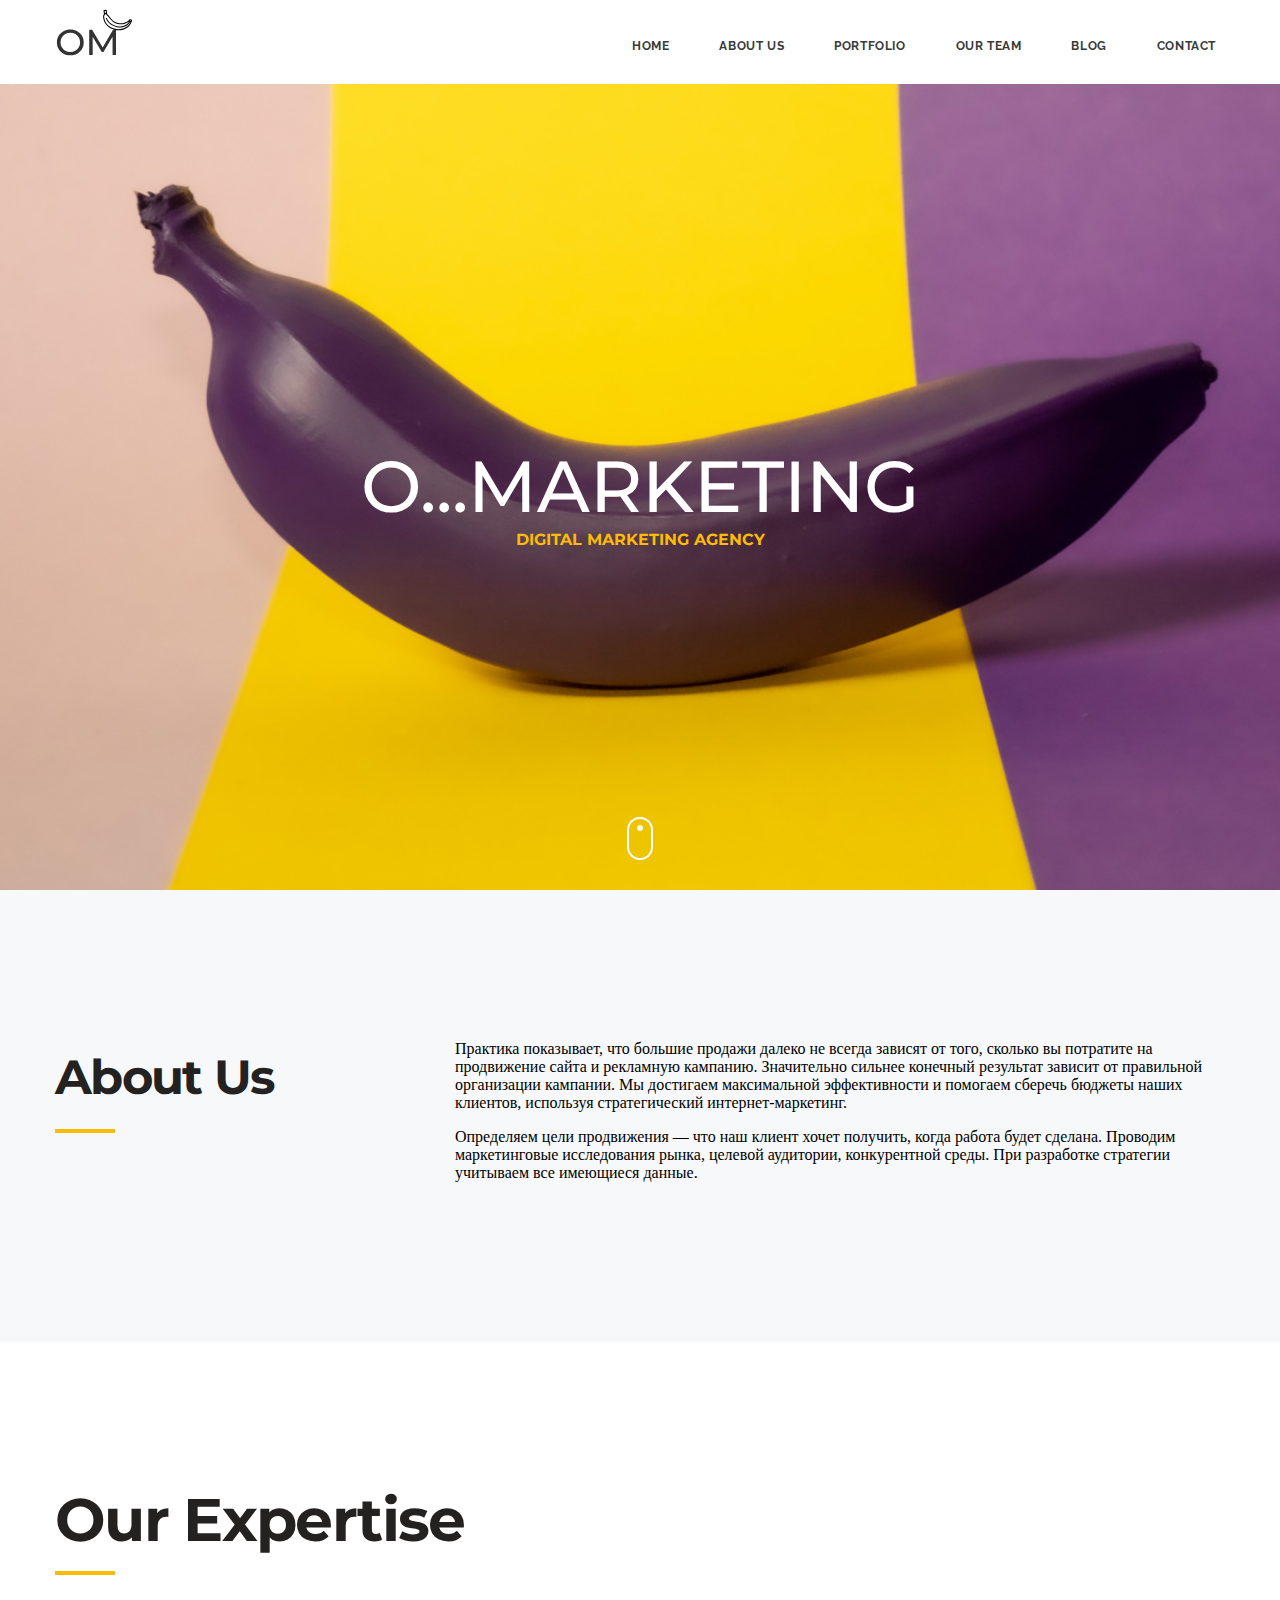
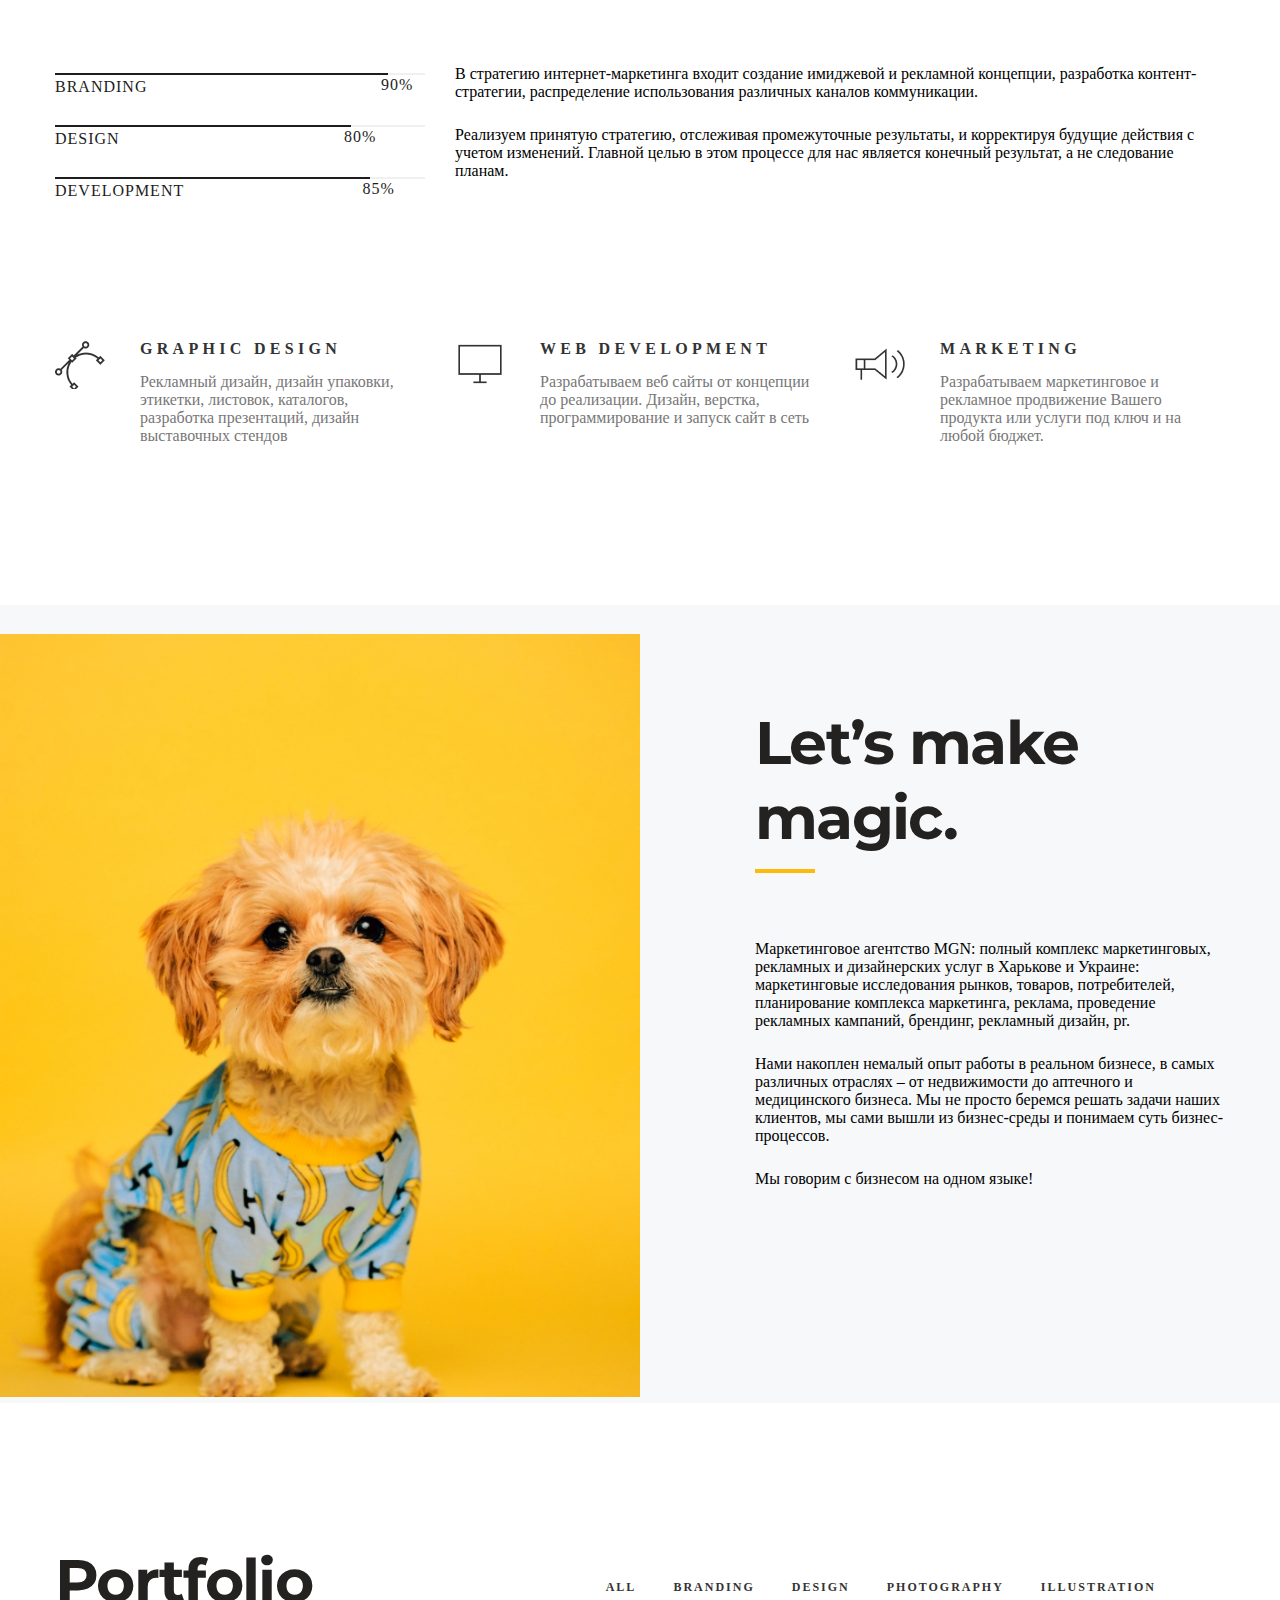
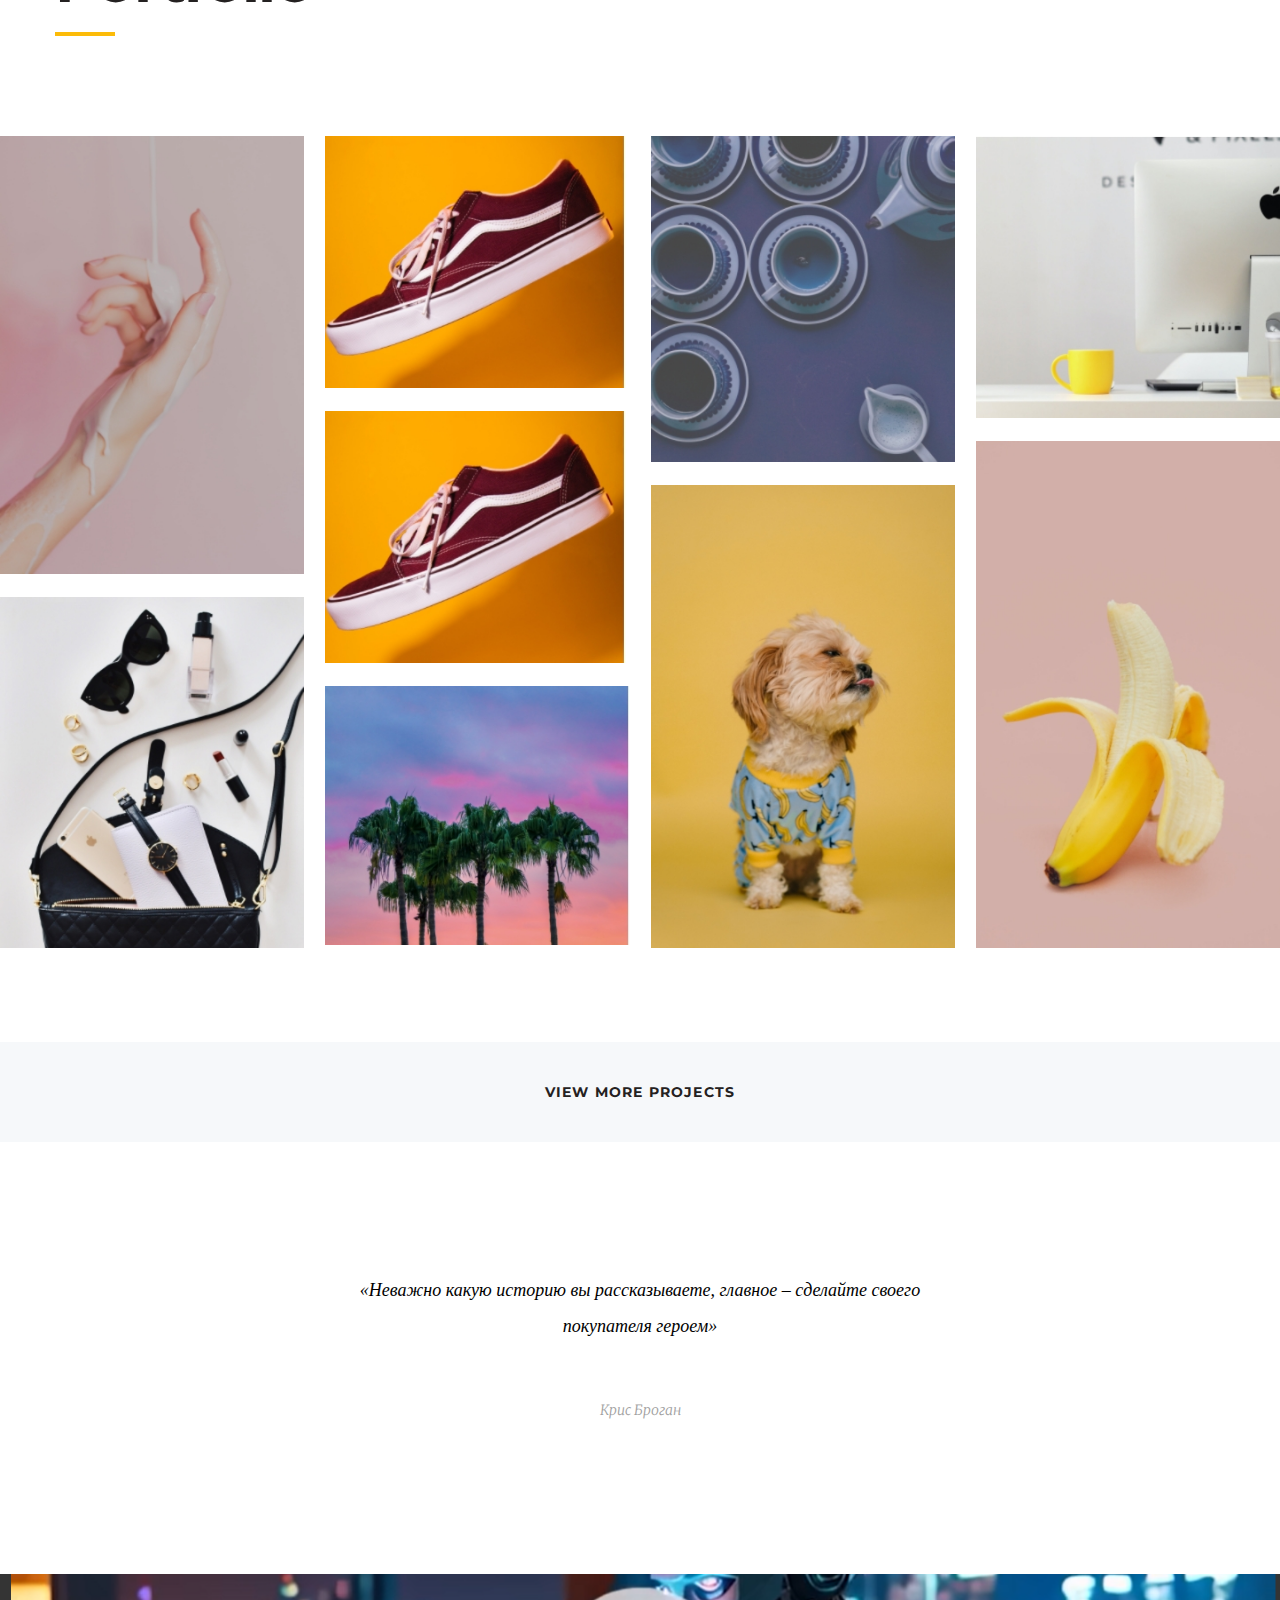
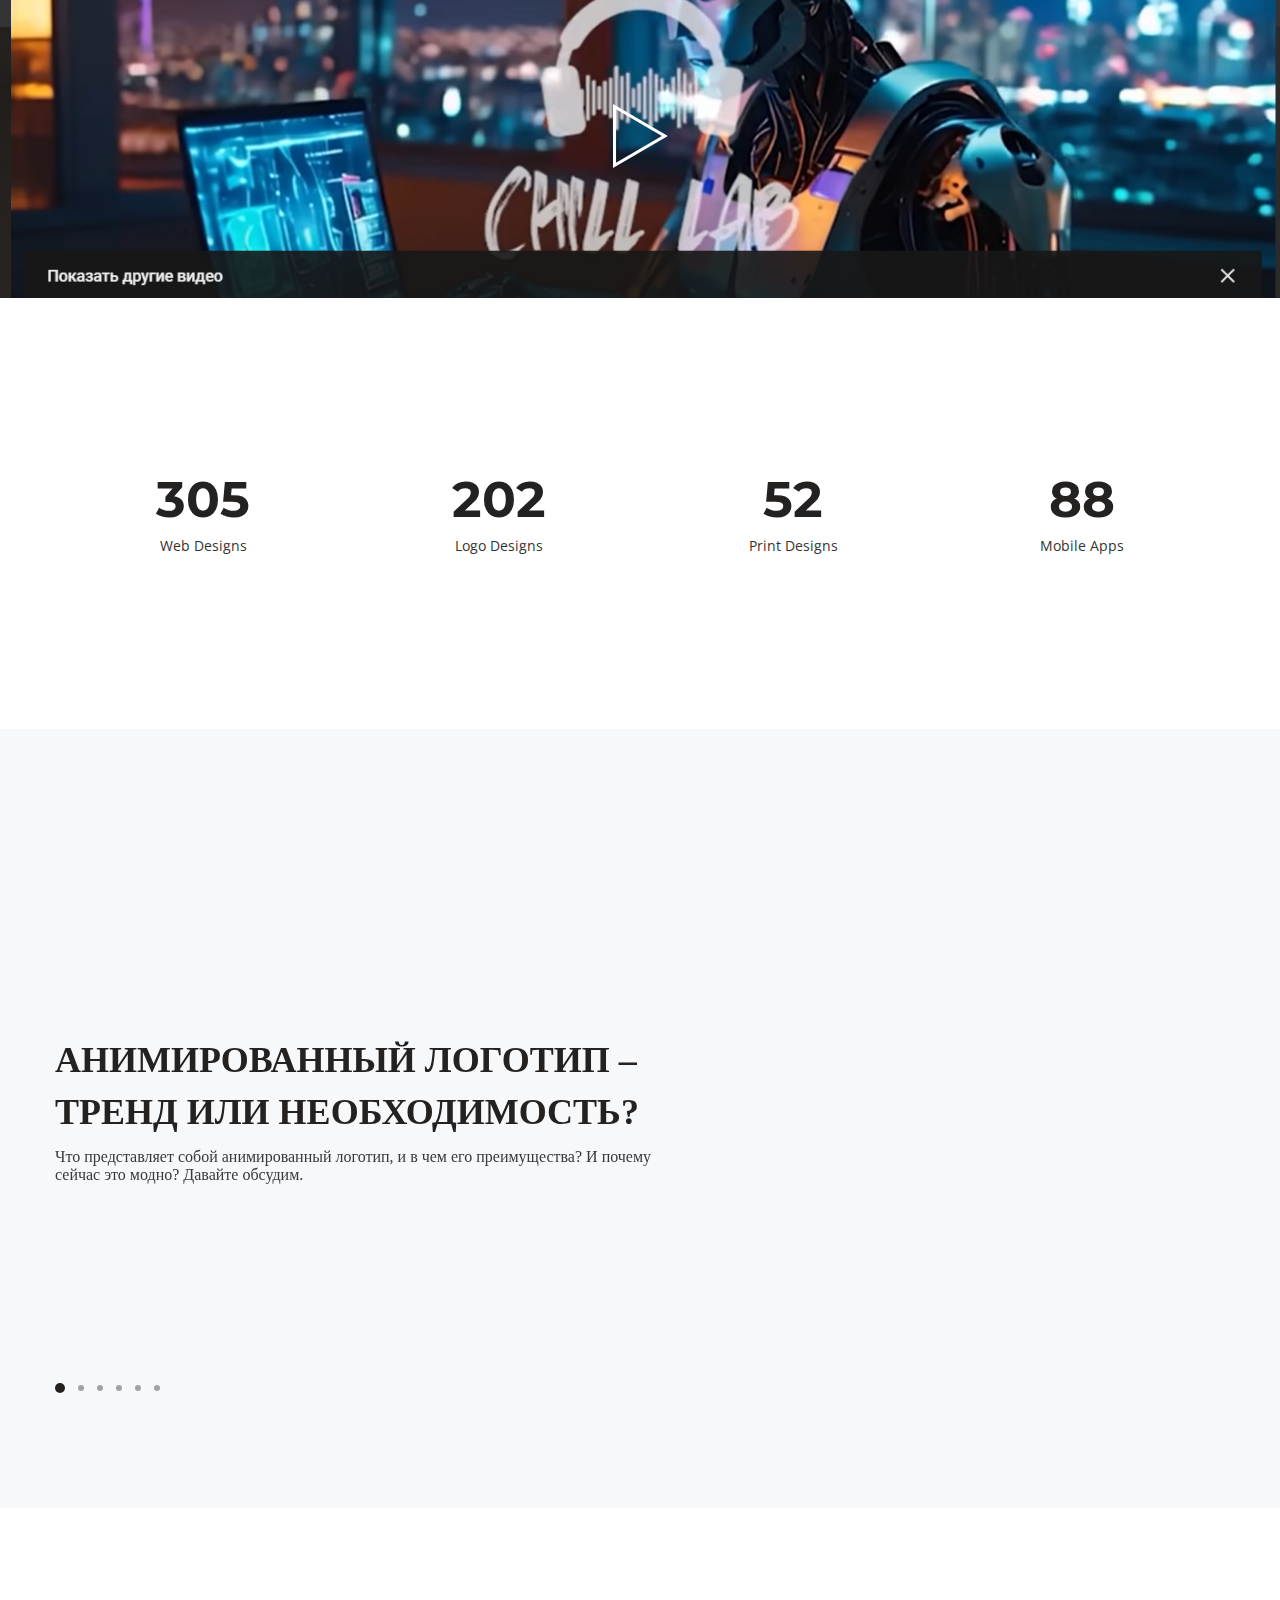
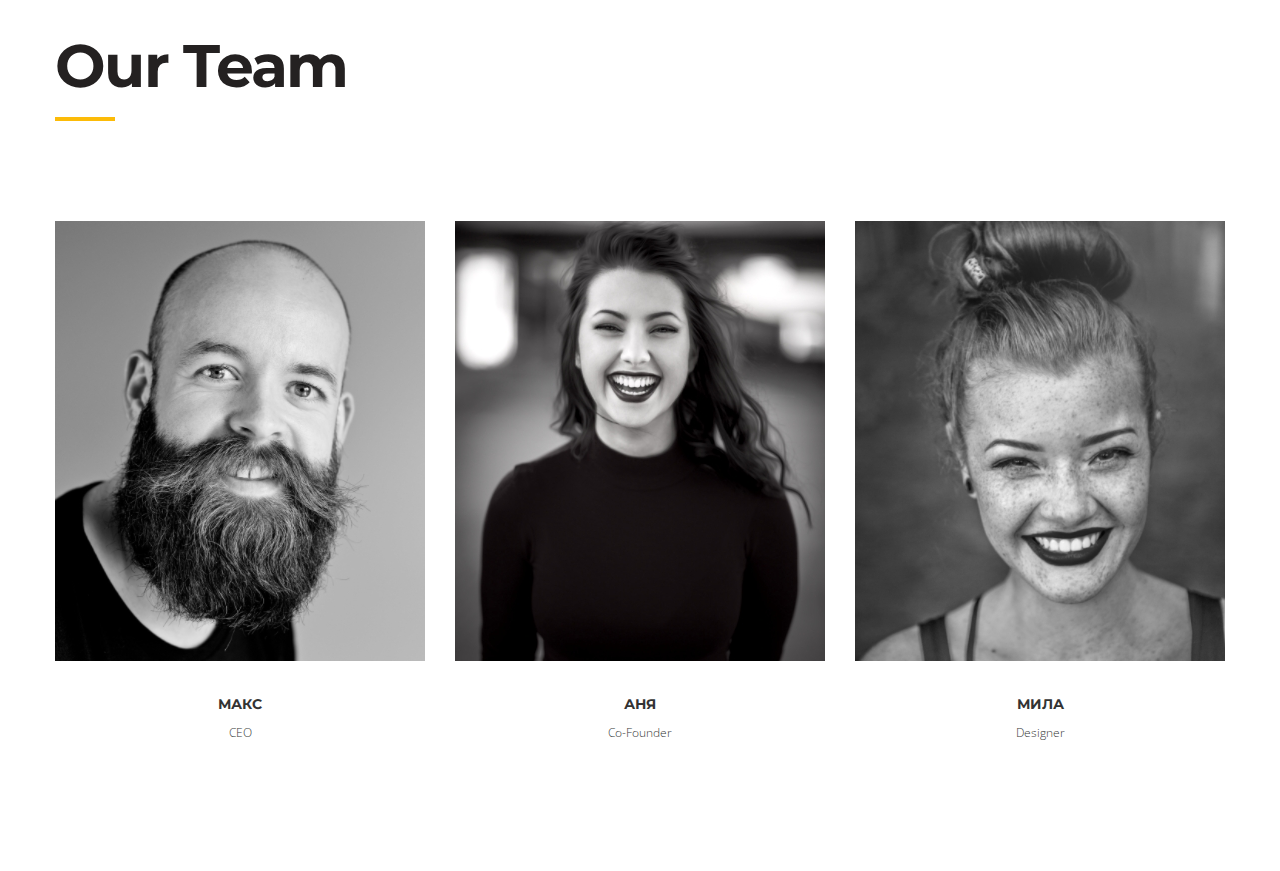
==== lesson 4/index.html @ 1c792579 "team finished" ====
<!doctype html>
<html lang="en" xmlns="http://www.w3.org/1999/html">
<head>
    <meta charset="UTF-8">
    <meta name="viewport"
          content="width=device-width, user-scalable=no, initial-scale=1.0, maximum-scale=1.0, minimum-scale=1.0">
    <meta http-equiv="X-UA-Compatible" content="ie=edge">
    <link rel="stylesheet" href="./css/reset.css">
    <link rel="preconnect" href="https://fonts.googleapis.com">
    <link rel="preconnect" href="https://fonts.gstatic.com" crossorigin>
    <link href="https://fonts.googleapis.com/css2?family=Merriweather:ital,wght@0,300;0,400;0,700;0,900;1,300;1,400;1,700;1,900&family=Montserrat:ital,wght@0,100..900;1,100..900&family=Open+Sans:ital,wght@0,300..800;1,300..800&family=Raleway:ital,wght@0,100..900;1,100..900&display=swap"
          rel="stylesheet">
    <link rel="stylesheet" href="./css/main.css">

    <link rel="stylesheet" href="./css/jquery.fancybox.min.css">
    <link rel="stylesheet" href="./css/slick.css">
    <title>Lesson 4</title>
</head>
<body>

<!--header-->
<header class="header">
    <div class="header__top">
        <div class="container">
            <div class="header__top-inner">
                <a href="#">
                    <img src="images/logo.svg" alt="logo">
                </a>
                <nav class="menu">
                    <ul class="menu__list">
                        <li class="menu__list-item">
                            <a class="menu__list-link" href="#">HOME</a>
                        </li>
                        <li class="menu__list-item">
                            <a class="menu__list-link" href="#">ABOUT US</a>
                        </li>
                        <li class="menu__list-item">
                            <a class="menu__list-link" href="#">PORTFOLIO</a>
                        </li>
                        <li class="menu__list-item">
                            <a class="menu__list-link" href="#">OUR TEAM</a>
                        </li>
                        <li class="menu__list-item">
                            <a class="menu__list-link" href="#">BLOG</a>
                        </li>
                        <li class="menu__list-item">
                            <a class="menu__list-link" href="#">CONTACT</a>
                        </li>
                    </ul>
                </nav>
            </div>
        </div>
    </div>
    <div class="header__content">
        <div class="container">
            <div class="header__content-inner">
                <h1 class="header__title">
                    O...MARKETING
                </h1>
                <h4 class="header__subtitle">
                    DIGITAL MARKETING AGENCY
                </h4>
                <a class="header__icon" href="#">
                    <img src="./images/mouse.png" alt="mouse icon">
                </a>
            </div>
        </div>
    </div>
</header>

<!--about-->
<section class="about">
    <div class="container">
        <div class="about__inner">
            <h2 class="title about__title">
                About Us
            </h2>
            <div class="about__text">
                <p>
                    Практика показывает, что большие продажи далеко не всегда зависят от того, сколько вы потратите на
                    продвижение сайта и рекламную кампанию. Значительно сильнее конечный результат зависит от правильной
                    организации кампании. Мы достигаем максимальной эффективности и помогаем сберечь бюджеты наших
                    клиентов, используя стратегический интернет-маркетинг.
                </p>
                <p>
                    Определяем цели продвижения — что наш клиент хочет получить, когда работа будет сделана. Проводим
                    маркетинговые исследования рынка, целевой аудитории, конкурентной среды. При разработке стратегии
                    учитываем все имеющиеся данные.
                </p>
            </div>
        </div>
    </div>
</section>

<!--expertise-->
<section class="expertise">
    <div class="container">
        <h2 class="title expertise__title">Our Expertise</h2>
        <div class="expertise__inner">
            <div class="expertise__info">
                <div class="expertise__info-item">
                    BRANDING
                    <span style="width: calc(100% - 90%)">90%</span>
                </div>
                <div class="expertise__info-item">
                    DESIGN
                    <span style="width: calc(100% - 80%)">80%</span>
                </div>
                <div class="expertise__info-item">
                    DEVELOPMENT
                    <span style="width: calc(100% - 85%)">85%</span>
                </div>
            </div>
            <div class="expertise__text">
                <p>
                    В стратегию интернет-маркетинга входит создание имиджевой и рекламной концепции, разработка
                    контент-стратегии, распределение использования различных каналов коммуникации.
                </p>
                <p>
                    Реализуем принятую стратегию, отслеживая промежуточные результаты, и корректируя будущие действия с
                    учетом изменений. Главной целью в этом процессе для нас является конечный результат, а не следование
                    планам.
                </p>
            </div>
        </div>

        <div class="expertise__items">
            <div class="expertise__item expertise__item--design">
                <h4 class="expertise__item-title">
                    GRAPHIC DESIGN
                </h4>
                <p class="expertise__item-text">
                    Рекламный дизайн, дизайн упаковки, этикетки, листовок, каталогов, разработка презентаций, дизайн
                    выставочных стендов
                </p>
            </div>

            <div class="expertise__item expertise__item--development">
                <h4 class="expertise__item-title">
                    WEB DEVELOPMENT
                </h4>
                <p class="expertise__item-text">
                    Разрабатываем веб сайты от концепции до реализации. Дизайн, верстка, программирование и запуск сайт
                    в сеть
                </p>
            </div>

            <div class="expertise__item expertise__item--marketing">
                <h4 class="expertise__item-title">
                    MARKETING
                </h4>
                <p class="expertise__item-text">
                    Разрабатываем маркетинговое и рекламное продвижение Вашего продукта или услуги под ключ и на любой
                    бюджет.
                </p>
            </div>
        </div>
    </div>
</section>

<!--magic-->
<section class="magic">
    <div class="container">
        <div class="magic__inner">
            <h2 class="title magic__title">
                Let’s make magic.
            </h2>
            <div class="magic__text">
                <p>
                    Маркетинговое агентство MGN: полный комплекс маркетинговых, рекламных и дизайнерских услуг в
                    Харькове и Украине: маркетинговые исследования рынков, товаров, потребителей, планирование комплекса
                    маркетинга, реклама, проведение рекламных кампаний, брендинг, рекламный дизайн, pr.
                </p>
                <p>
                    Нами накоплен немалый опыт работы в реальном бизнесе, в самых различных отраслях – от недвижимости
                    до аптечного и медицинского бизнеса. Мы не просто беремся решать задачи наших клиентов, мы сами
                    вышли из бизнес-среды и понимаем суть бизнес-процессов.
                </p>
                <p>
                    Мы говорим с бизнесом на одном языке!
                </p>
            </div>
        </div>
    </div>
</section>

<!--portfolio-->
<section class="portfolio">
    <div class="container">
        <div class="portfolio__top">
            <h2 class="title">
                Portfolio
            </h2>
            <div class="portfolio__filter-btn">
                <button class="portfolio__btn" data-filter="all">ALL</button>
                <button class="portfolio__btn" data-filter=".category-a">BRANDING</button>
                <button class="portfolio__btn" data-filter=".category-b">DESIGN</button>
                <button class="portfolio__btn" data-filter=".category-c">PHOTOGRAPHY</button>
                <button class="portfolio__btn" data-filter=".category-d">ILLUSTRATION</button>
            </div>
        </div>
    </div>

    <!--portfolio__content-->
    <div class="portfolio__content">
        <div class="portfolio__item mix category-a">
            <img src="images/portfolio/1.jpeg" alt="portfolio images">
            <a class="portfolio__item-link" href="#">
                SHOW PROJECT
            </a>
        </div>
        <div class="portfolio__item mix category-a">
            <img src="images/portfolio/2.jpeg" alt="portfolio images">
            <a class="portfolio__item-link" href="#">
                SHOW PROJECT
            </a>
        </div>
        <div class="portfolio__item mix category-b">
            <img src="images/portfolio/3.jpeg" alt="portfolio images">
            <a class="portfolio__item-link" href="#">
                SHOW PROJECT
            </a>
        </div>
        <div class="portfolio__item mix category-b">
            <img src="images/portfolio/4.jpeg" alt="portfolio images">
            <a class="portfolio__item-link" href="#">
                SHOW PROJECT
            </a>
        </div>
        <div class="portfolio__item mix category-c">
            <img src="images/portfolio/5.jpeg" alt="portfolio images">
            <a class="portfolio__item-link" href="#">
                SHOW PROJECT
            </a>
        </div>
        <div class="portfolio__item mix category-c">
            <img src="images/portfolio/6.jpeg" alt="portfolio images">
            <a class="portfolio__item-link" href="#">
                SHOW PROJECT
            </a>
        </div>
        <div class="portfolio__item mix category-c">
            <img src="images/portfolio/7.jpeg" alt="portfolio images">
            <a class="portfolio__item-link" href="#">
                SHOW PROJECT
            </a>
        </div>
        <div class="portfolio__item mix category-d">
            <img src="images/portfolio/8.jpeg" alt="portfolio images">
            <a class="portfolio__item-link" href="#">
                SHOW PROJECT
            </a>
        </div>
        <div class="portfolio__item mix category-d">
            <img src="images/portfolio/9.jpeg" alt="portfolio images">
            <a class="portfolio__item-link" href="#">
                SHOW PROJECT
            </a>
        </div>
    </div>
    <a class="portfolio__add" href="">VIEW MORE PROJECTS</a>
    <blockquote class="blockquote">
        «Неважно какую историю вы рассказываете, главное – сделайте своего покупателя героем»
        <span class="blockquote__author">Крис Броган</span>
    </blockquote>
    <div class="portfolio__video">
        <a class="portfolio__video-link" href="https://www.youtube.com/watch?v=9BDM3thuozw&ab_channel=ChillLab"
           data-fancybox>
            <img src="./images/play.svg" alt="play icon">
        </a>
    </div>
    <div class="container">
        <div class="portfolio__numbers">
            <h5 class="portfolio__numbers-item">
                305
                <span>
                        Web Designs
                    </span>
            </h5>
            <h5 class="portfolio__numbers-item">
                202
                <span>
                        Logo Designs
                    </span>
            </h5>
            <h5 class="portfolio__numbers-item">
                52
                <span>
                        Print Designs
                    </span>
            </h5>
            <h5 class="portfolio__numbers-item">
                88
                <span>
                        Mobile Apps
                    </span>
            </h5>
        </div>
    </div>
</section>

<!--slider-blog-->

<section class="slider-blog">
    <div class="container">
        <div class="slider-blog__inner">
            <div class="slider-block__item">
                <a class="slider-block__item-link" href="#">
                    <h3 class="slider-blog__item-title">
                        АНИМИРОВАННЫЙ ЛОГОТИП – ТРЕНД ИЛИ НЕОБХОДИМОСТЬ?
                    </h3>
                </a>
                <p class="slider-blog__item-descr">
                    Что представляет собой анимированный логотип, и в чем его преимущества? И почему сейчас это модно? Давайте обсудим.
                </p>
            </div>
            <div class="slider-block__item">
                <a class="slider-block__item-link" href="#">
                    <h3 class="slider-blog__item-title">
                        АНИМИРОВАННЫЙ ЛОГОТИП – ТРЕНД ИЛИ НЕОБХОДИМОСТЬ?
                    </h3>
                </a>
                <p class="slider-blog__item-descr">
                    Что представляет собой анимированный логотип, и в чем его преимущества? И почему сейчас это модно? Давайте обсудим.
                </p>
            </div>
            <div class="slider-block__item">
                <a class="slider-block__item-link" href="#">
                    <h3 class="slider-blog__item-title">
                        АНИМИРОВАННЫЙ ЛОГОТИП – ТРЕНД ИЛИ НЕОБХОДИМОСТЬ?
                    </h3>
                </a>
                <p class="slider-blog__item-descr">
                    Что представляет собой анимированный логотип, и в чем его преимущества? И почему сейчас это модно? Давайте обсудим.
                </p>
            </div>
            <div class="slider-block__item">
                <a class="slider-block__item-link" href="#">
                    <h3 class="slider-blog__item-title">
                        АНИМИРОВАННЫЙ ЛОГОТИП – ТРЕНД ИЛИ НЕОБХОДИМОСТЬ?
                    </h3>
                </a>
                <p class="slider-blog__item-descr">
                    Что представляет собой анимированный логотип, и в чем его преимущества? И почему сейчас это модно? Давайте обсудим.
                </p>
            </div>
            <div class="slider-block__item">
                <a class="slider-block__item-link" href="#">
                    <h3 class="slider-blog__item-title">
                        АНИМИРОВАННЫЙ ЛОГОТИП – ТРЕНД ИЛИ НЕОБХОДИМОСТЬ?
                    </h3>
                </a>
                <p class="slider-blog__item-descr">
                    Что представляет собой анимированный логотип, и в чем его преимущества? И почему сейчас это модно? Давайте обсудим.
                </p>
            </div>
            <div class="slider-block__item">
                <a class="slider-block__item-link" href="#">
                    <h3 class="slider-blog__item-title">
                        АНИМИРОВАННЫЙ ЛОГОТИП – ТРЕНД ИЛИ НЕОБХОДИМОСТЬ?
                    </h3>
                </a>
                <p class="slider-blog__item-descr">
                    Что представляет собой анимированный логотип, и в чем его преимущества? И почему сейчас это модно? Давайте обсудим.
                </p>
            </div>
        </div>
    </div>
</section>

<section class="team">
    <div class="container">
        <h2 class="title team__title">
            Our Team
        </h2>
        <div class="team__items">
            <div class="team__item">
                <img src="images/team-1.jpeg" alt="МАКС">
                <h6 class="team__name">МАКС</h6>
                <p class="team__position">CEO</p>
            </div>
            <div class="team__item">
                <img src="images/team-2.jpeg" alt="АНЯ">
                <h6 class="team__name">АНЯ</h6>
                <p class="team__position">Co-Founder</p>
            </div>
            <div class="team__item">
                <img src="images/team-3.jpeg" alt="МИЛА">
                <h6 class="team__name">МИЛА</h6>
                <p class="team__position">Designer</p>
            </div>
        </div>
    </div>
</section>

<script src="https://ajax.googleapis.com/ajax/libs/jquery/3.7.1/jquery.min.js"></script>
<script src="./js/jquery.fancybox.min.js"></script>
<script src="js/mixitup.min.js"></script>
<script src="./js/slick.min.js"></script>
<script src="./js/main.js"></script>
</body>
</html>
---- lesson 4/css/main.css ----
:root {
    --font-family: "Open Sans", sans-serif;
    --second-family: "Montserrat", sans-serif;
    --third-family: "Raleway", sans-serif;
    --font3: "SF Pro Display", sans-serif;
    --font4: "Merriweather", sans-serif;
}


.body {
    min-height: 100vh;
    font-family: var(--font-family);
    font-weight: 300;
    font-size: 14px;
    line-height: 21px;
    color: #373A39;
}

.container {
    max-width: 1200px;
    padding: 0 15px;
    margin: 0 auto;
    box-sizing: border-box;
}

.title {
    font-size: 60px;
    line-height: 75px;
    font-weight: 700;
    font-family: var(--second-family);
    letter-spacing: -1.65px;
    color: #242121;
    align-self: flex-start;
    padding-bottom: 18px;
    position: relative;
}

.title:after {
    content: '';
    width: 60px;
    height: 4px;
    position: absolute;
    background-color: #FCBB08;
    bottom: 0;
    left: 0;
}

.header__top-inner {
    display: flex;
    justify-content: space-between;
    align-items: flex-end;
    margin-bottom: 20px;

}

.menu {
    padding-bottom: 10px;

}

.menu__list {
    display: flex;
}

.menu__list-item + .menu__list-item {
    margin-left: 32px;

}

.menu__list-link {
    padding: 0 9px 9px;
    font-size: 12px;
    line-height: 14px;
    text-transform: uppercase;
    color: #373A39;
    font-family: var(--third-family);
    font-weight: bold;
    letter-spacing: 0.6px;
    transition: all .5s;

}

.menu__list-link:hover {
    border-bottom: 1px solid #FCBB08;
}

.header__content {
    background-image: url(../images/header-bg.jpg);
    background-repeat: no-repeat;
    background-size: cover;
    background-position: center center;
    font-family: var(--second-family);
}

.header__content-inner {
    display: flex;
    flex-direction: column;
    align-items: center;
    min-height: calc(100vh - 94px);
}

.header__title {
    font-weight: 500;
    font-size: 72px;
    line-height: 88px;
    color: #fff;
    margin-top: auto;
    padding-top: 90px;
}

.header__subtitle {
    font-weight: bold;
    font-size: 16px;
    line-height: 20px;
    color: #FCBB08;
    margin-bottom: auto;
}

.header__icon {
    letter-spacing: 2.74286px;
    margin-bottom: 30px;
}


.about {
    background-color: #F6F8FA;
    padding: 150px 0 144px;
}

.about__inner {
    display: flex;
    justify-content: space-between;
}

.about__title {
    font-size: 48px;
}


.about__text p {
    max-width: 770px;
    margin-bottom: 16px;
    font-weight: 300;
}

.expertise {
    padding: 140px 0 160px;
}

.expertise__title {
    margin-bottom: 90px;
}

.expertise__inner {
    margin-bottom: 110px;
    display: flex;
}

.expertise__info {
    min-width: 370px;
    margin-right: 30px;
    flex: none;
    margin-top: 8px;
}

.expertise__info-item {
    border-top: 2px solid #1D1D1D;
    padding: 2px 0 28px;
    text-transform: uppercase;
    font-weight: 400;
    line-height: 20px;
    letter-spacing: 1px;
    color: #1D1D1D;
    position: relative;
}

.expertise__info-item span {
    display: block;
    position: absolute;
    right: 0;
    top: 0;
    margin-right: 7px;

}

.expertise__info-item span::before {
    content: '';
    position: absolute;
    height: 2px;
    right: -7px;
    top: -2px;
    background-color: #f0f0f0;
    width: 100%;
}

.expertise__text p {
    margin-bottom: 25px;
}

.expertise__items {
    display: flex;
    justify-content: space-between;
    position: relative;
}

.expertise__item::before {
    content: '';
    position: absolute;
    width: 50px;
    height: 50px;
    top: 0;
    left: 0;
}

.expertise__item--design::before {
    background-image: url('../images/design-icon.png');
}

.expertise__item--development::before {
    background-image: url('../images/development-icon.png');
}

.expertise__item--marketing::before {
    background-image: url('../images/marketing-icon.png');
}

.expertise__item-title {
    line-height: 20px;
    letter-spacing: 4.30px;
    color: #333;
    font-weight: 700;
    text-transform: uppercase;
    margin-bottom: 14px;
}

.expertise__item {
    position: relative;
    width: 370px;
    padding-left: 85px;
}

.expertise__item-text {
    color: #777;
}

/*magic*/

.magic {
    background-color: #F6F8FA;
    background-image: url('../images/dog.jpeg');
    background-repeat: no-repeat;
    background-size: 50%;
    background-position: left 82%;
}

.magic__inner {
    max-width: 470px;
    margin-left: auto;
    padding: 100px 0 190px;
}

.magic__title {
    margin-bottom: 67px;
}

.magic__text p {
    margin-bottom: 25px;
}

.portfolio {
    padding: 140px 0 165px;
}

.portfolio__top {
    display: flex;
    justify-content: space-between;
    align-items: center;
    margin-bottom: 100px;
}

.portfolio__content {
    column-count: 4;
    column-gap: 21px;
}

.portfolio__item {
    margin-bottom: 23px;
    position: relative;
}

.portfolio__item-link {
    position: absolute;
    top: 0;
    left: 0;
    right: 0;
    bottom: 0;
    font-family: var(--font-family);
    font-weight: 600;
    font-size: 14px;
    line-height: 14px;
    letter-spacing: 1.4px;
    color: #fff;
    background-color: #4C4A4A;
    border: 12px solid #666565;
    display: flex;
    justify-content: center;
    align-items: center;
    opacity: 0;
    transition: all .3s;
}

.portfolio__item-link:hover {
    opacity: 1;
}

.portfolio__item img {
    width: 100%;
}

.portfolio__add {
    display: block;
    font-family: var(--second-family);
    font-weight: 700;
    font-size: 14px;
    line-height: 17px;
    letter-spacing: 1.2px;
    color: #242121;
    text-align: center;
    background-color: #F6F8FA;
    margin: 72px 0 130px;
    text-transform: uppercase;
    padding: 42px 15px 41px;
}

.blockquote {
    max-width: 650px;
    margin: 0 auto 148px;
    text-align: center;
    font-style: italic;
    font-weight: 300;
    font-size: 18px;
    line-height: 36px;

}

.portfolio__filter-btn {
    padding-right: 40px;
}

.portfolio__btn {
    background-color: transparent;
    border: none;
    font-weight: 600;
    font-size: 12px;
    line-height: 24px;
    color: #333333;
    letter-spacing: 2px;
    margin-right: 25px;
    padding: 0 4px 5px;
}

.blockquote__author {
    display: block;
    margin-top: 50px;
    color: #9E9E9E;
    font-family: 'Merriweather', sans-serif;
    font-weight: 300;
    font-size: 14px;
    line-height: 32px;
}

.portfolio__video {
    background-image: url('../images/img.png');
    height: 324px;
    background-repeat: no-repeat;
    background-size: cover;
    background-position: center center;
    display: flex;
    justify-content: center;
    align-items: center;
    margin-bottom: 165px;
}

.portfolio__numbers {
    display: flex;
    justify-content: space-around;
    text-align: center;
    margin-bottom: 9px;
    font-family: 'Montserrat', sans-serif;
    font-weight: 700;
    font-size: 60px;
    line-height: 73px;
    color: #242121;
}

.portfolio__numbers-item span {
    display: block;
    font-family: 'Open Sans', sans-serif;
    font-weight: 400;
    font-size: 14px;
    line-height: 19px;
    color: #333333;
}

/*slider*/

.slider-blog {
    background-color: #F6F8FA;
    padding: 115px 0;
}

.slider-block__item {
    padding: 190px 0;
}

.slider-blog__item-title {
    font-weight: bold;
    font-size: 36px;
    line-height: 52px;
    color: #242121;
    margin-bottom: 10px;
    max-width: 675px;
}

.slider-block__item-link {
    display: inline-block;
}

.slider-blog__item-descr {
    color: #373A39;
    max-width: 600px;
}

.slick-dots {
    display: flex;
}

.slick-dots li + li {
    margin-left: 13px;
}

.slick-dots .slick-active button {
    opacity: 1;
    width: 10px;
    height: 10px;
}


.slick-dots button {
    background-color: #242121;
    opacity: 0.4;
    width: 6px;
    height: 6px;
    border-radius: 50%;
    font-size: 0;
    padding: 0;
    border: none;
}

.slick-prev,
.slick-next {

    border: none;
    background-color: transparent;
    padding: 0;
    cursor: pointer;
    position: absolute;
    top:50%;
    transform: translateY(-150%);
}

.slick-prev {
    left: -95px;
}
.slick-next {
    right: -95px;
}

.team {
    padding: 120px 0 130px;
}

.team__title {
    margin-bottom: 100px;
}

.team__items {
    display: flex;
    justify-content: space-between;
    text-align: center;
}

.team__name {
    padding: 35px 0 12px;
    font-family: var(--second-family);
    font-weight: bold;
    font-size: 14px;
    line-height: 17px;
    color: #333333;
}

.team__position {
    font-family: var(--font-family);
    font-weight: 300;
    font-size: 12px;
    line-height: 16px;
    color: #373A39;
}
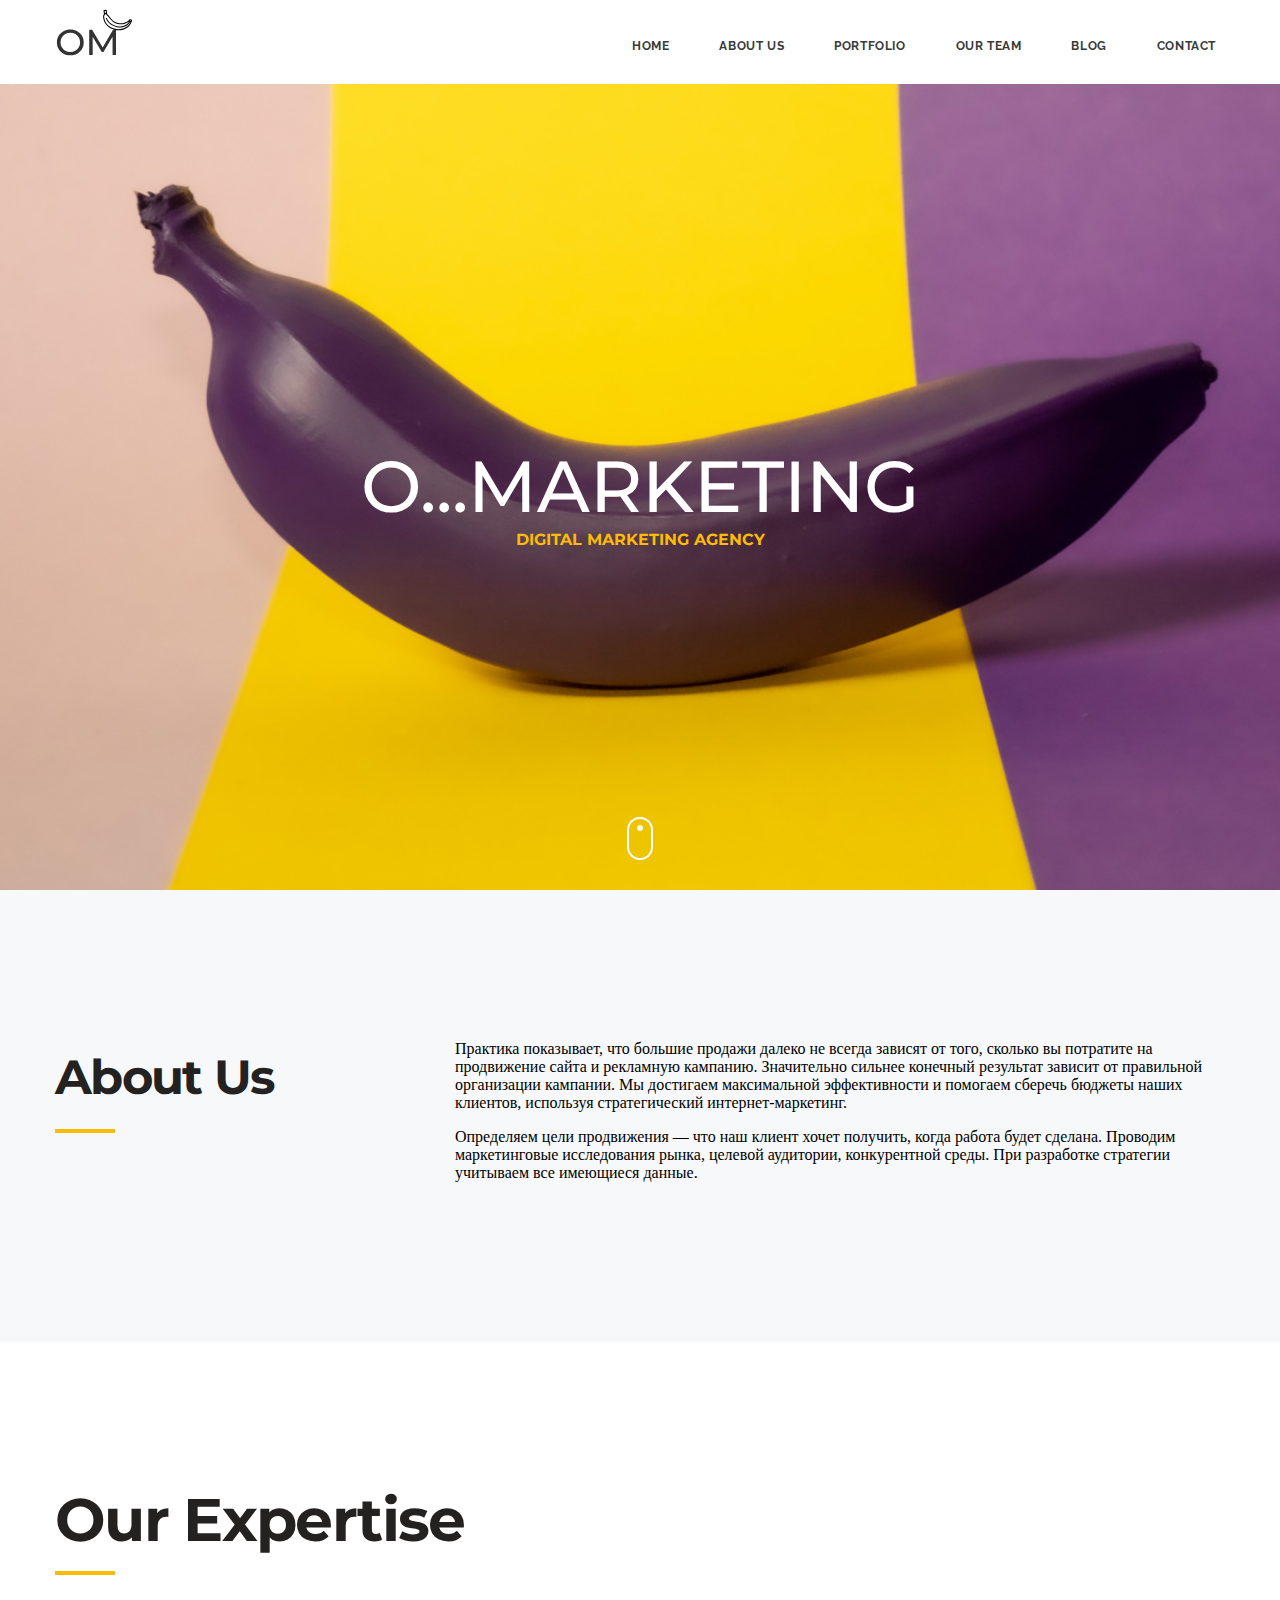
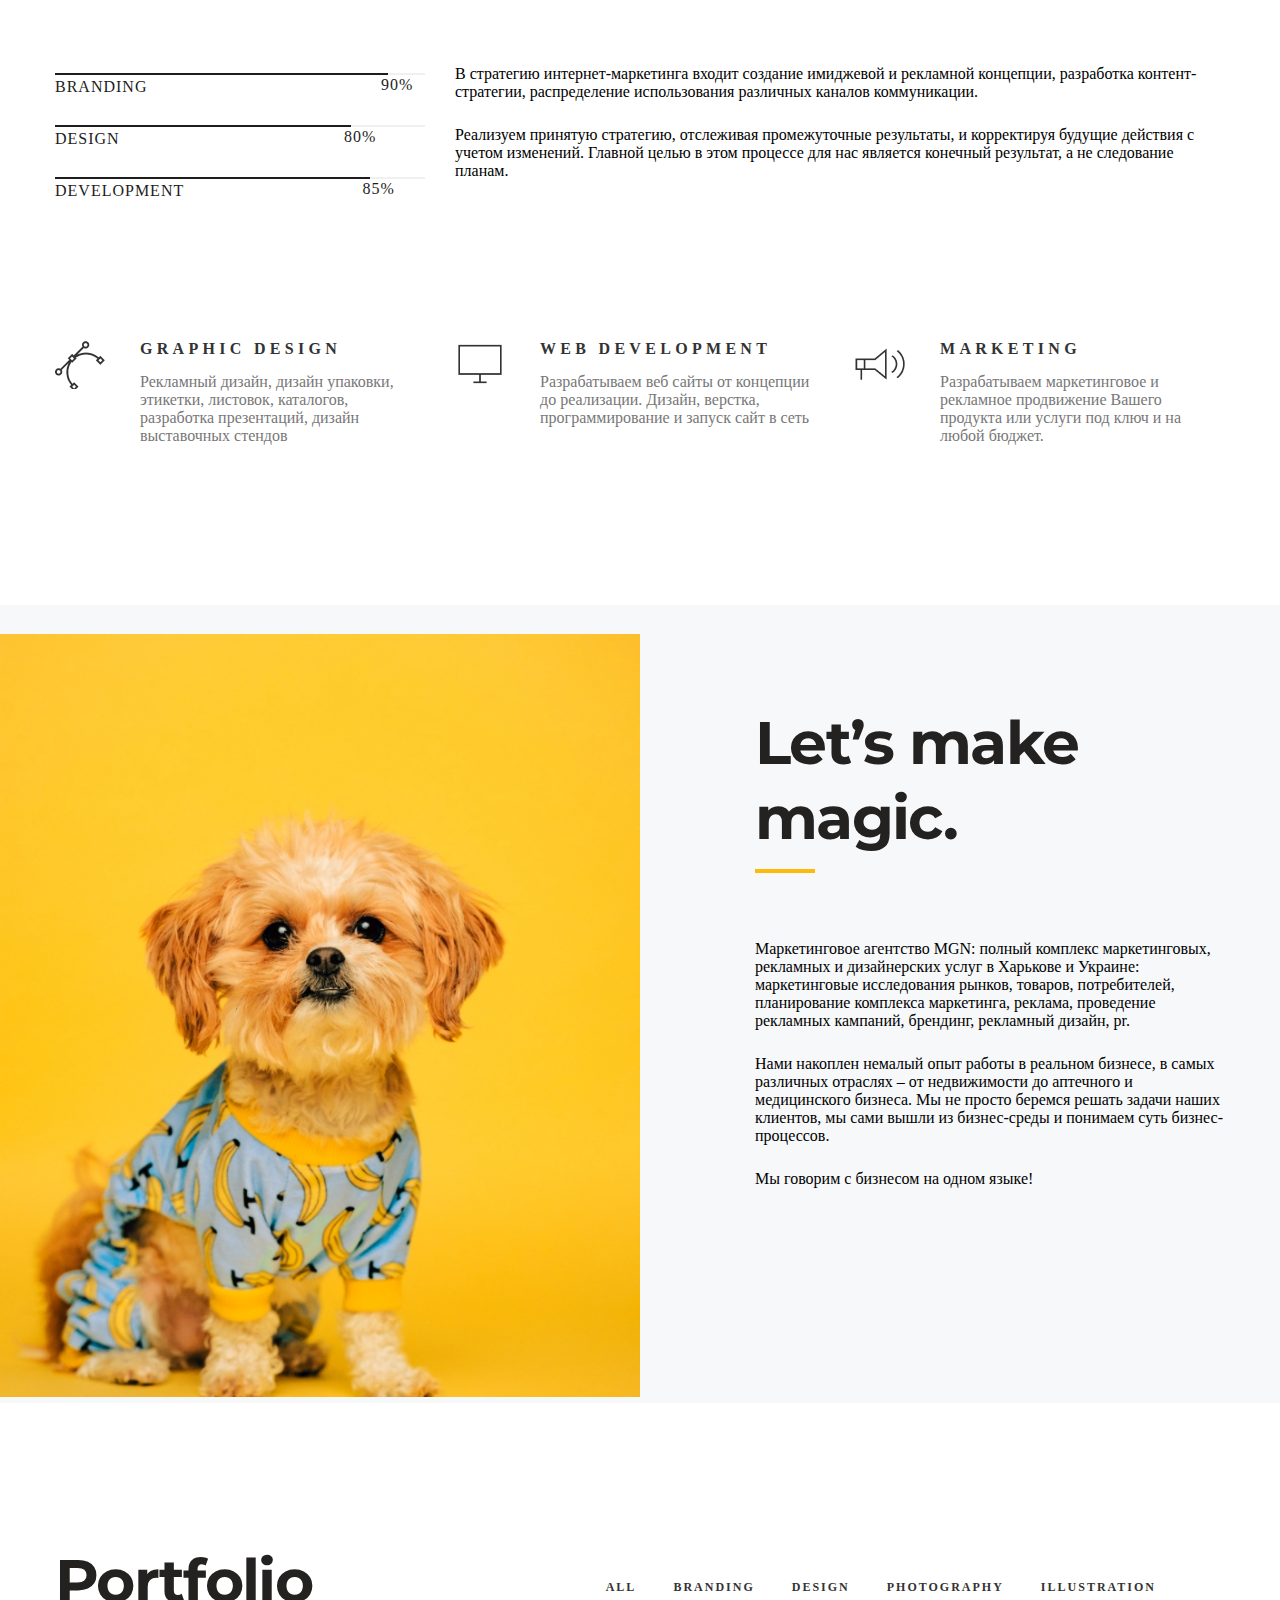
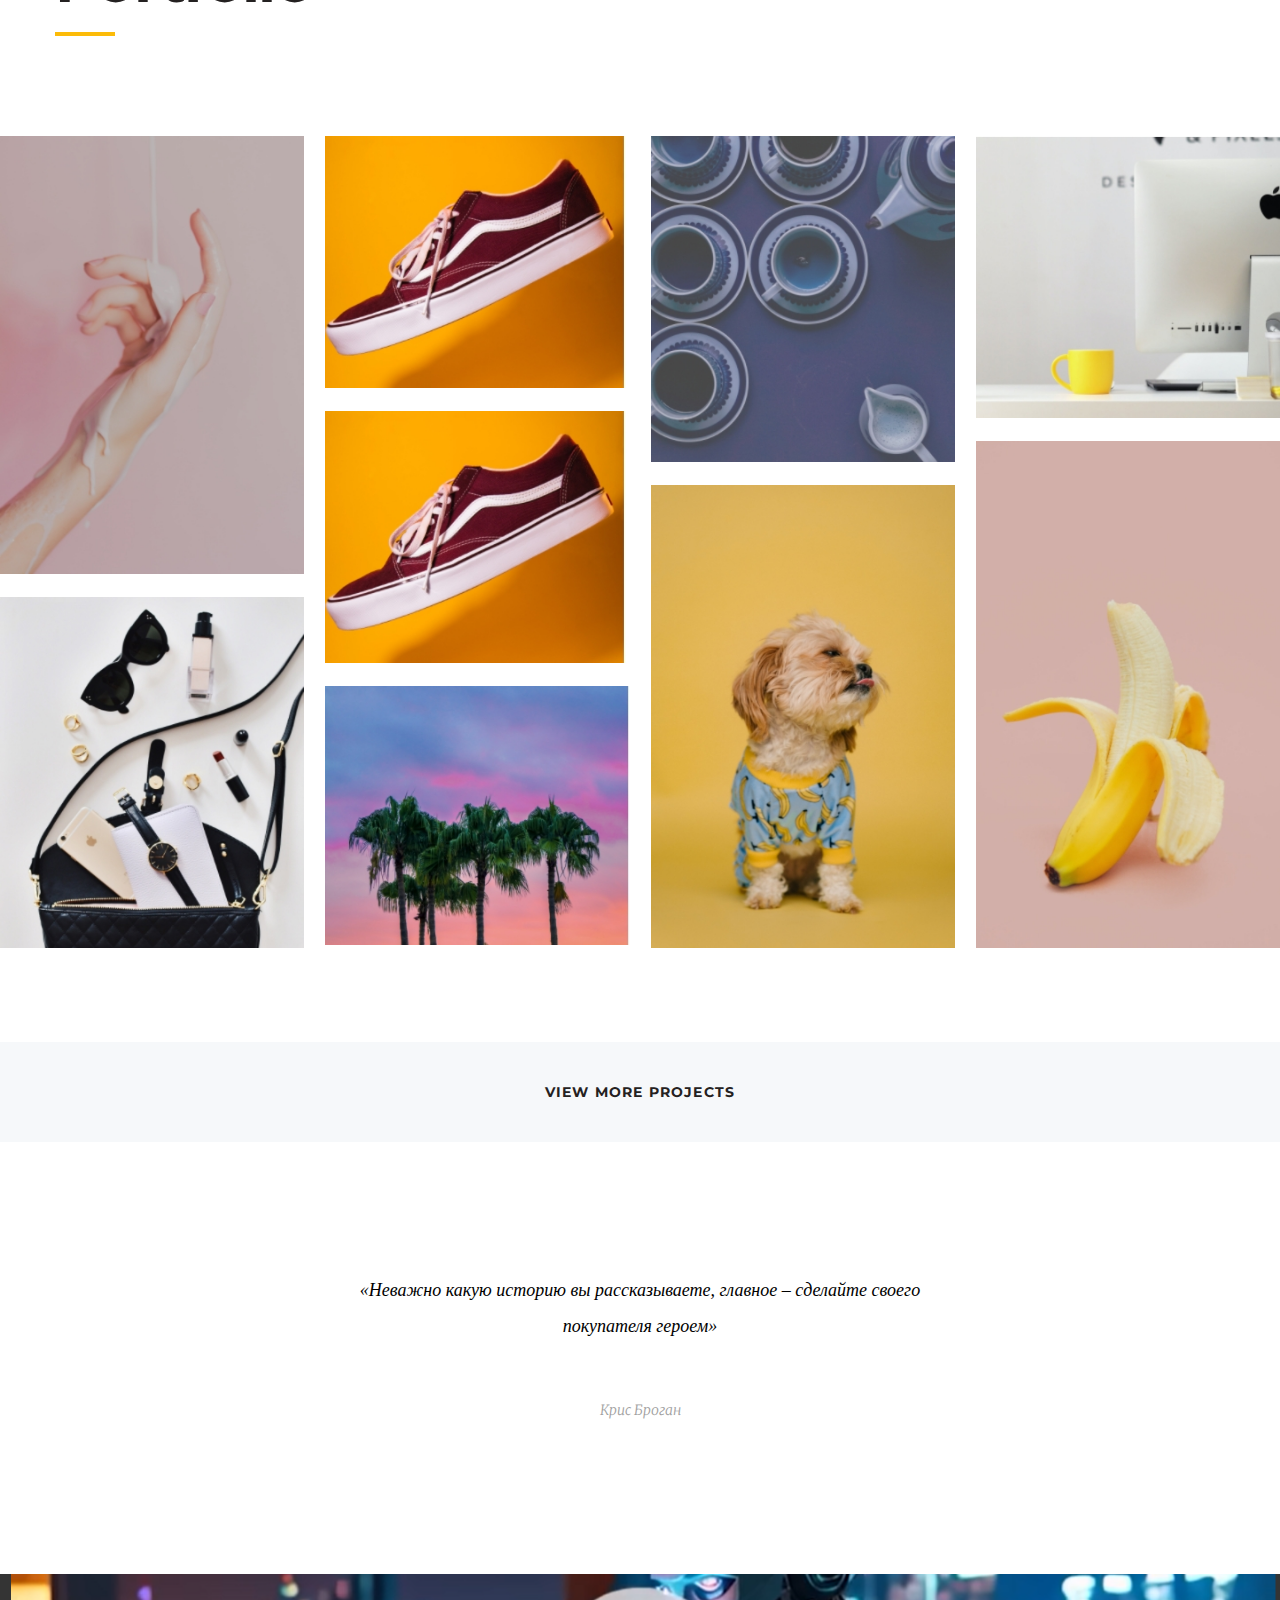
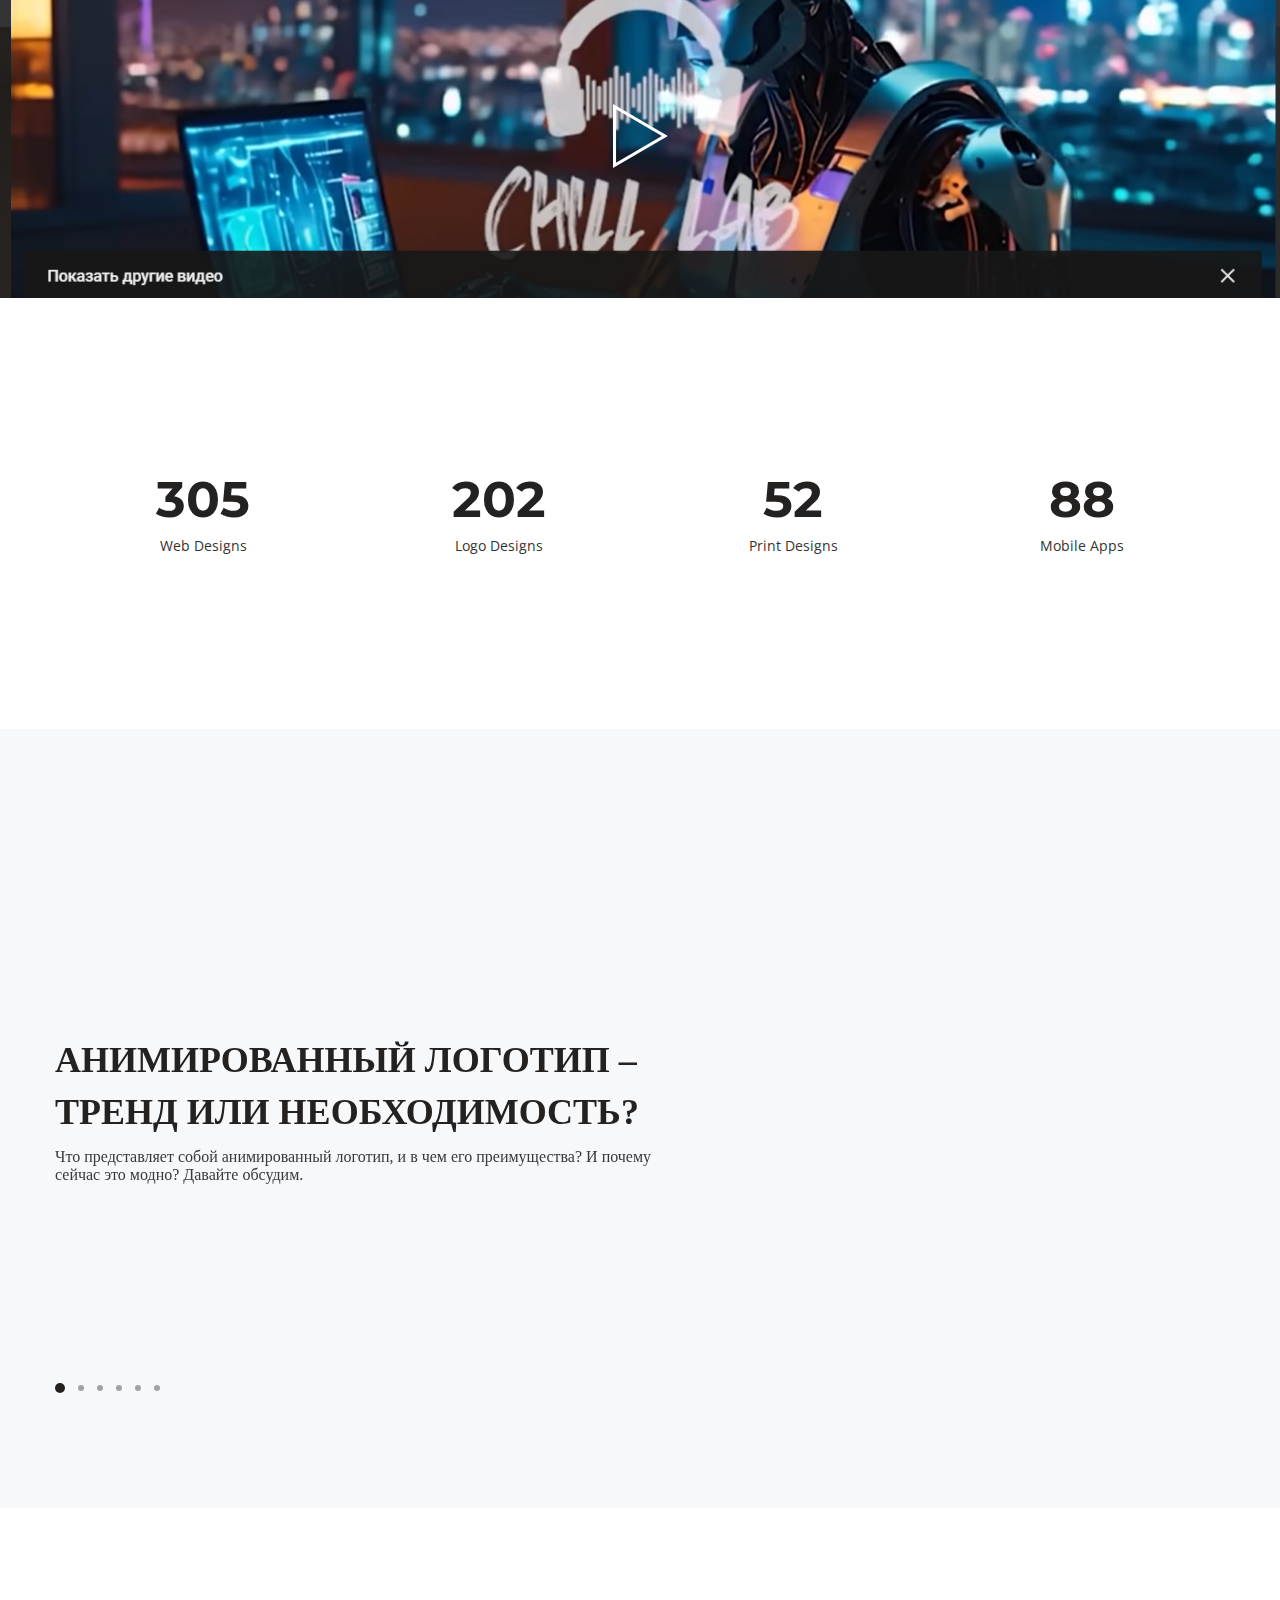
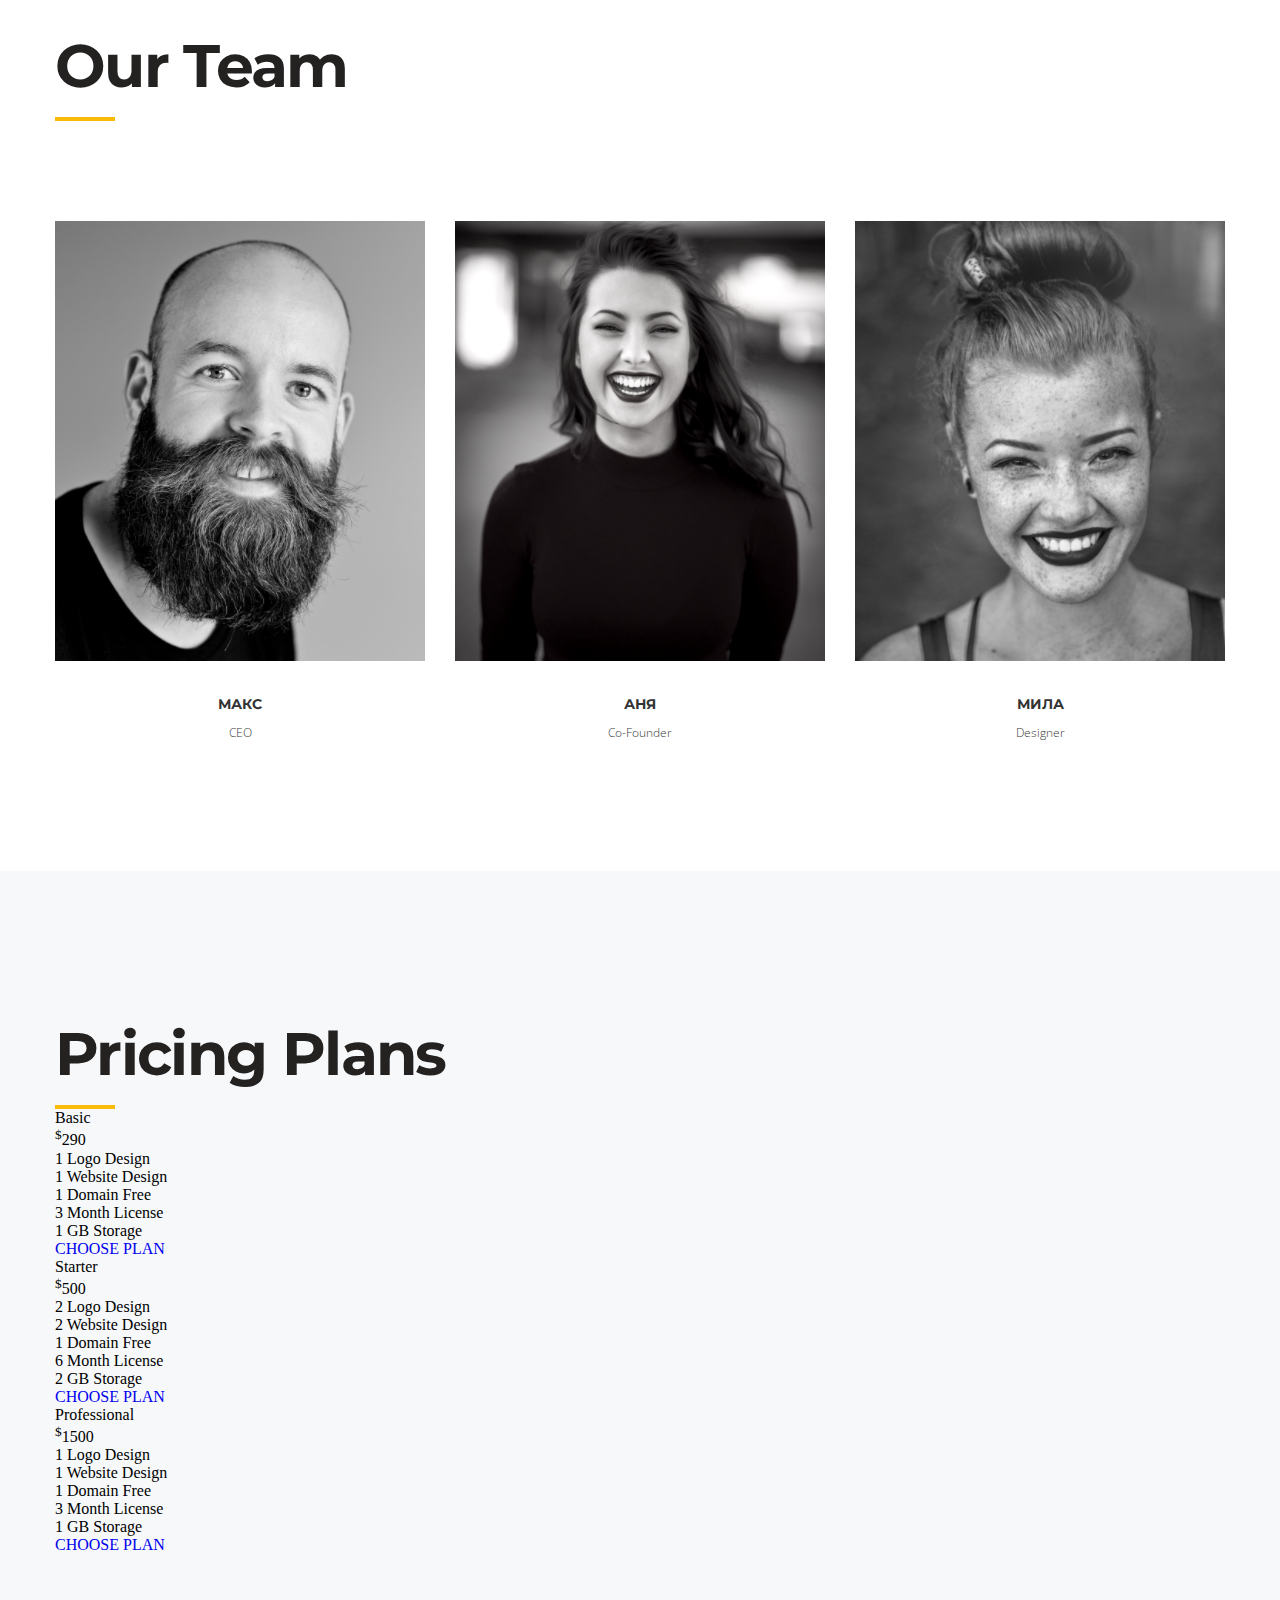
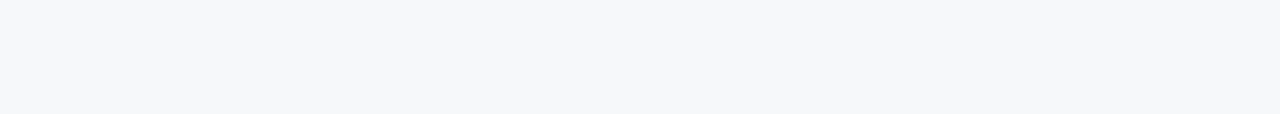
==== commit 0bb58172: "pricing begin" ====
--- a/lesson 4/index.html
+++ b/lesson 4/index.html
@@ -311,57 +311,63 @@
                     </h3>
                 </a>
                 <p class="slider-blog__item-descr">
-                    Что представляет собой анимированный логотип, и в чем его преимущества? И почему сейчас это модно? Давайте обсудим.
-                </p>
-            </div>
-            <div class="slider-block__item">
-                <a class="slider-block__item-link" href="#">
-                    <h3 class="slider-blog__item-title">
-                        АНИМИРОВАННЫЙ ЛОГОТИП – ТРЕНД ИЛИ НЕОБХОДИМОСТЬ?
-                    </h3>
-                </a>
-                <p class="slider-blog__item-descr">
-                    Что представляет собой анимированный логотип, и в чем его преимущества? И почему сейчас это модно? Давайте обсудим.
-                </p>
-            </div>
-            <div class="slider-block__item">
-                <a class="slider-block__item-link" href="#">
-                    <h3 class="slider-blog__item-title">
-                        АНИМИРОВАННЫЙ ЛОГОТИП – ТРЕНД ИЛИ НЕОБХОДИМОСТЬ?
-                    </h3>
-                </a>
-                <p class="slider-blog__item-descr">
-                    Что представляет собой анимированный логотип, и в чем его преимущества? И почему сейчас это модно? Давайте обсудим.
-                </p>
-            </div>
-            <div class="slider-block__item">
-                <a class="slider-block__item-link" href="#">
-                    <h3 class="slider-blog__item-title">
-                        АНИМИРОВАННЫЙ ЛОГОТИП – ТРЕНД ИЛИ НЕОБХОДИМОСТЬ?
-                    </h3>
-                </a>
-                <p class="slider-blog__item-descr">
-                    Что представляет собой анимированный логотип, и в чем его преимущества? И почему сейчас это модно? Давайте обсудим.
-                </p>
-            </div>
-            <div class="slider-block__item">
-                <a class="slider-block__item-link" href="#">
-                    <h3 class="slider-blog__item-title">
-                        АНИМИРОВАННЫЙ ЛОГОТИП – ТРЕНД ИЛИ НЕОБХОДИМОСТЬ?
-                    </h3>
-                </a>
-                <p class="slider-blog__item-descr">
-                    Что представляет собой анимированный логотип, и в чем его преимущества? И почему сейчас это модно? Давайте обсудим.
-                </p>
-            </div>
-            <div class="slider-block__item">
-                <a class="slider-block__item-link" href="#">
-                    <h3 class="slider-blog__item-title">
-                        АНИМИРОВАННЫЙ ЛОГОТИП – ТРЕНД ИЛИ НЕОБХОДИМОСТЬ?
-                    </h3>
-                </a>
-                <p class="slider-blog__item-descr">
-                    Что представляет собой анимированный логотип, и в чем его преимущества? И почему сейчас это модно? Давайте обсудим.
+                    Что представляет собой анимированный логотип, и в чем его преимущества? И почему сейчас это модно?
+                    Давайте обсудим.
+                </p>
+            </div>
+            <div class="slider-block__item">
+                <a class="slider-block__item-link" href="#">
+                    <h3 class="slider-blog__item-title">
+                        АНИМИРОВАННЫЙ ЛОГОТИП – ТРЕНД ИЛИ НЕОБХОДИМОСТЬ?
+                    </h3>
+                </a>
+                <p class="slider-blog__item-descr">
+                    Что представляет собой анимированный логотип, и в чем его преимущества? И почему сейчас это модно?
+                    Давайте обсудим.
+                </p>
+            </div>
+            <div class="slider-block__item">
+                <a class="slider-block__item-link" href="#">
+                    <h3 class="slider-blog__item-title">
+                        АНИМИРОВАННЫЙ ЛОГОТИП – ТРЕНД ИЛИ НЕОБХОДИМОСТЬ?
+                    </h3>
+                </a>
+                <p class="slider-blog__item-descr">
+                    Что представляет собой анимированный логотип, и в чем его преимущества? И почему сейчас это модно?
+                    Давайте обсудим.
+                </p>
+            </div>
+            <div class="slider-block__item">
+                <a class="slider-block__item-link" href="#">
+                    <h3 class="slider-blog__item-title">
+                        АНИМИРОВАННЫЙ ЛОГОТИП – ТРЕНД ИЛИ НЕОБХОДИМОСТЬ?
+                    </h3>
+                </a>
+                <p class="slider-blog__item-descr">
+                    Что представляет собой анимированный логотип, и в чем его преимущества? И почему сейчас это модно?
+                    Давайте обсудим.
+                </p>
+            </div>
+            <div class="slider-block__item">
+                <a class="slider-block__item-link" href="#">
+                    <h3 class="slider-blog__item-title">
+                        АНИМИРОВАННЫЙ ЛОГОТИП – ТРЕНД ИЛИ НЕОБХОДИМОСТЬ?
+                    </h3>
+                </a>
+                <p class="slider-blog__item-descr">
+                    Что представляет собой анимированный логотип, и в чем его преимущества? И почему сейчас это модно?
+                    Давайте обсудим.
+                </p>
+            </div>
+            <div class="slider-block__item">
+                <a class="slider-block__item-link" href="#">
+                    <h3 class="slider-blog__item-title">
+                        АНИМИРОВАННЫЙ ЛОГОТИП – ТРЕНД ИЛИ НЕОБХОДИМОСТЬ?
+                    </h3>
+                </a>
+                <p class="slider-blog__item-descr">
+                    Что представляет собой анимированный логотип, и в чем его преимущества? И почему сейчас это модно?
+                    Давайте обсудим.
                 </p>
             </div>
         </div>
@@ -393,6 +399,53 @@
     </div>
 </section>
 
+<section class="pricing">
+    <div class="container">
+        <h2 class="title pricing__title">
+            Pricing Plans
+        </h2>
+        <div class="pricing__items">
+            <ul class="pricing__item">
+                <li class="pricing__item-name">Basic</li>
+                <li class="pricing__item-num"><sup>$</sup>290</li>
+                <li>1 Logo Design</li>
+                <li>1 Website Design</li>
+                <li>1 Domain Free</li>
+                <li>3 Month License</li>
+                <li>1 GB Storage</li>
+                <li>
+                    <a class="pricing__item-link" href="#">CHOOSE PLAN</a>
+                </li>
+            </ul>
+            <ul class="pricing__item">
+                <li class="pricing__item-name">Starter</li>
+                <li class="pricing__item-num"><sup>$</sup>500</li>
+                <li>2 Logo Design</li>
+                <li>2 Website Design</li>
+                <li>1 Domain Free</li>
+                <li>6 Month License</li>
+                <li>2 GB Storage</li>
+                <li>
+                    <a class="pricing__item-link" href="#">CHOOSE PLAN</a>
+                </li>
+            </ul>
+            <ul class="pricing__item">
+                <li class="pricing__item-name">Professional</li>
+                <li class="pricing__item-num"><sup>$</sup>1500</li>
+                <li>1 Logo Design</li>
+                <li>1 Website Design</li>
+                <li>1 Domain Free</li>
+                <li>3 Month License</li>
+                <li>1 GB Storage</li>
+                <li>
+                    <a class="pricing__item-link" href="#">CHOOSE PLAN</a>
+                </li>
+            </ul>
+
+        </div>
+    </div>
+</section>
+
 <script src="https://ajax.googleapis.com/ajax/libs/jquery/3.7.1/jquery.min.js"></script>
 <script src="./js/jquery.fancybox.min.js"></script>
 <script src="js/mixitup.min.js"></script>
--- a/lesson 4/css/main.css
+++ b/lesson 4/css/main.css
@@ -465,13 +465,14 @@
     padding: 0;
     cursor: pointer;
     position: absolute;
-    top:50%;
+    top: 50%;
     transform: translateY(-150%);
 }
 
 .slick-prev {
     left: -95px;
 }
+
 .slick-next {
     right: -95px;
 }
@@ -505,4 +506,15 @@
     font-size: 12px;
     line-height: 16px;
     color: #373A39;
+}
+
+/*pricing*/
+
+.pricing {
+    background-color: #F6F8FA;
+    padding: 145px 0 160px;
+}
+
+.pricing__title {
+    margin-bottom: 90gipx;
 }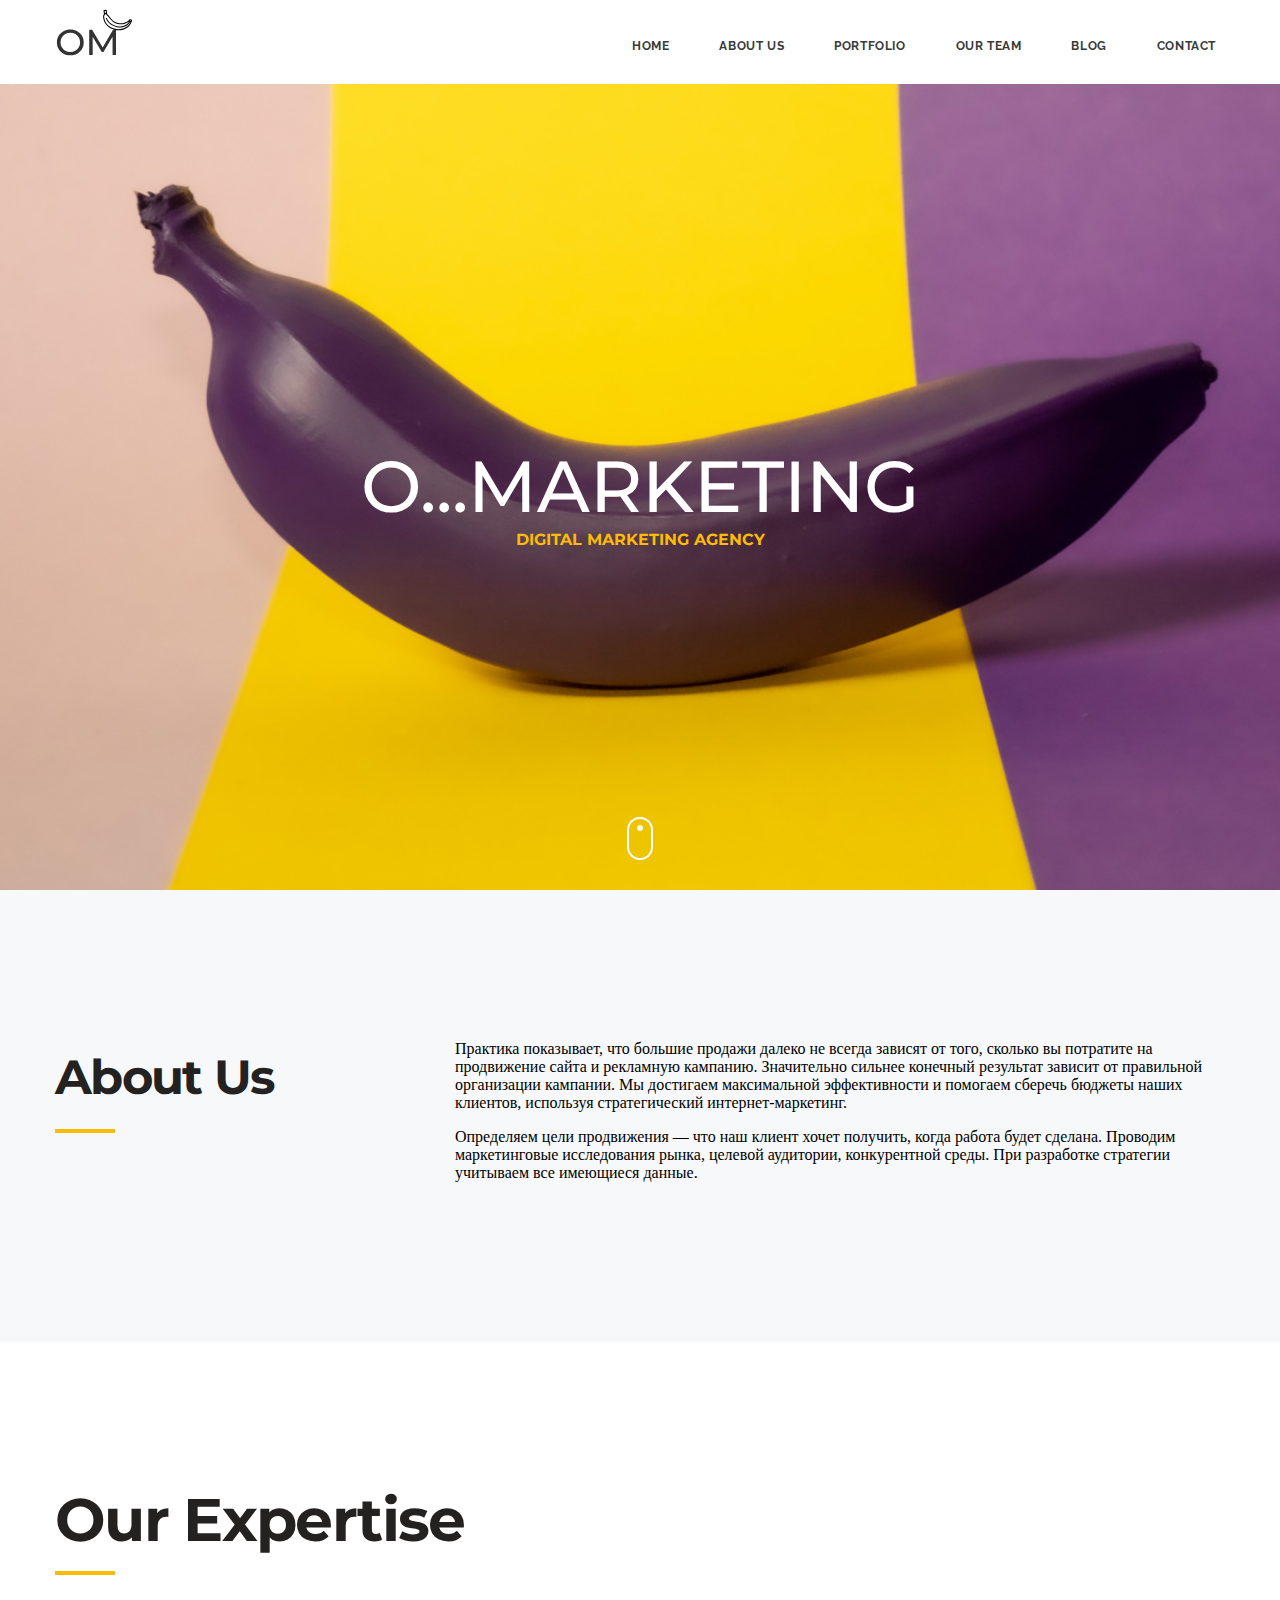
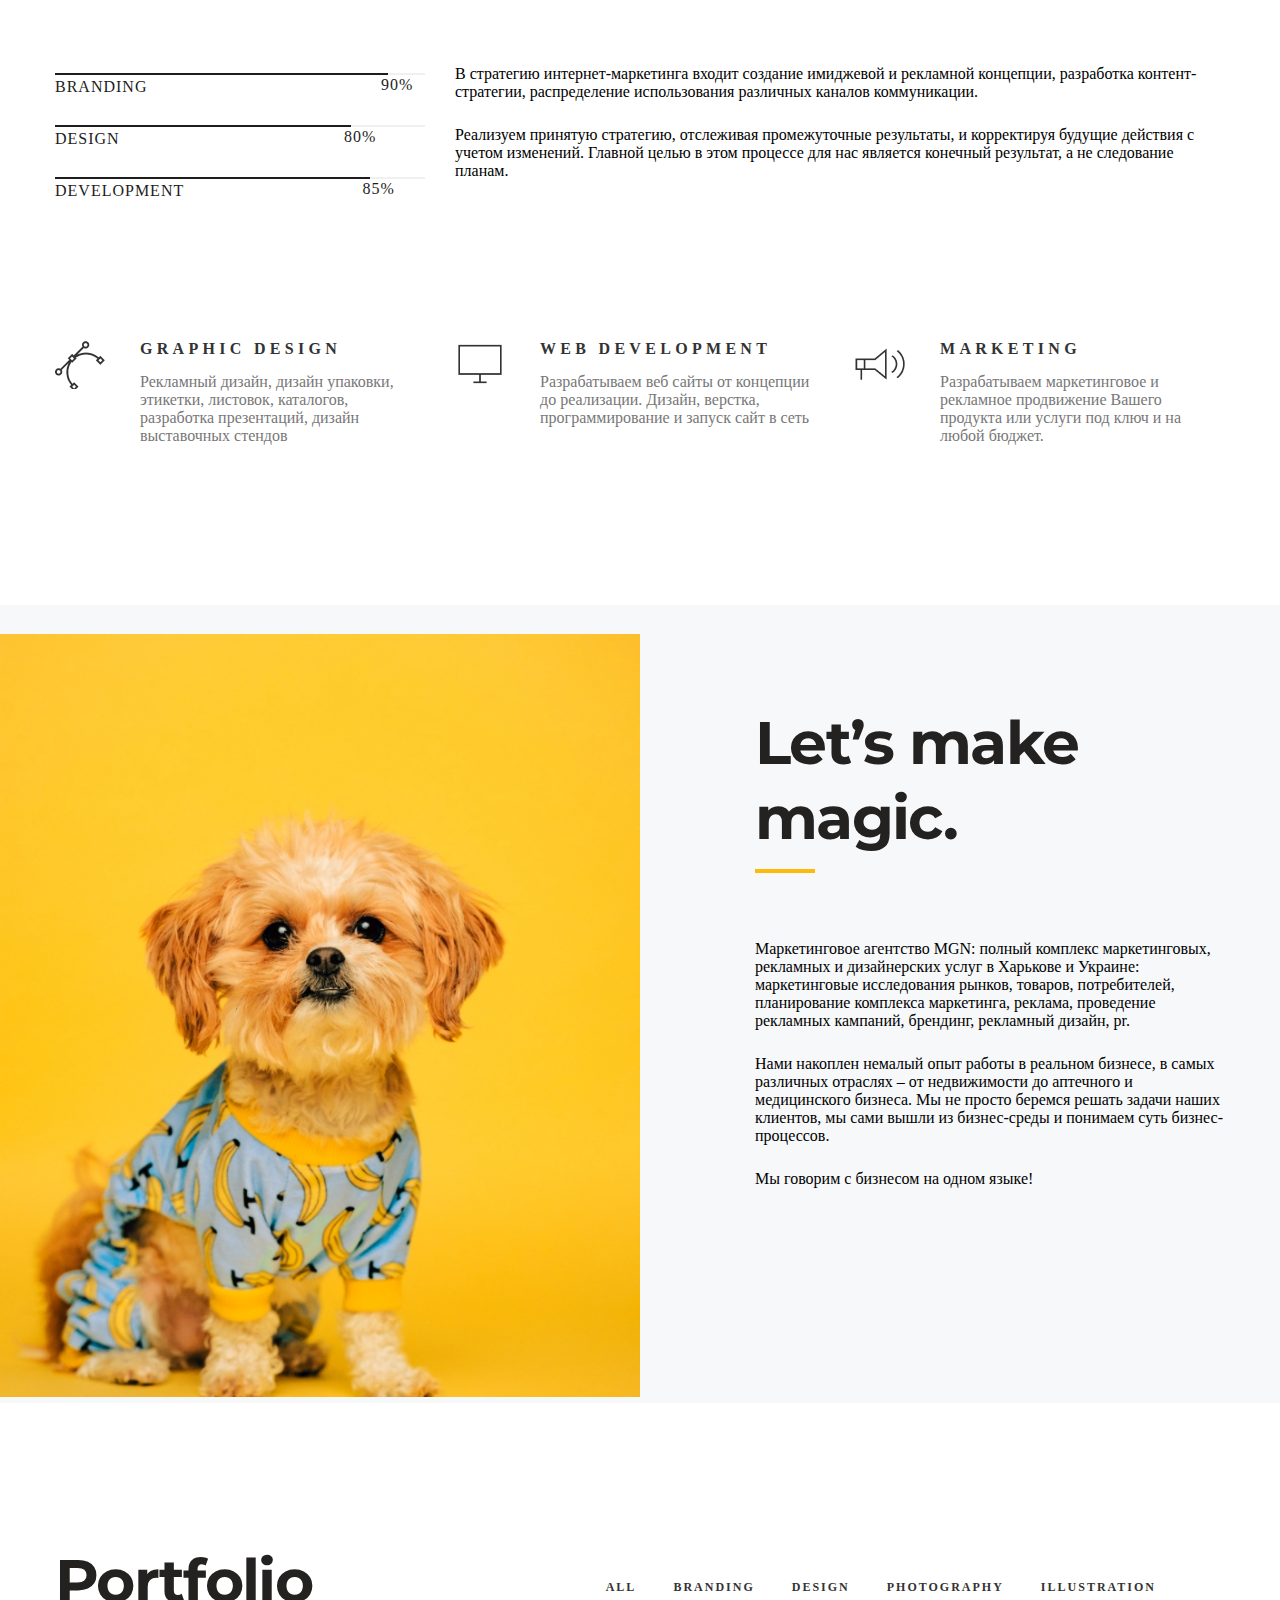
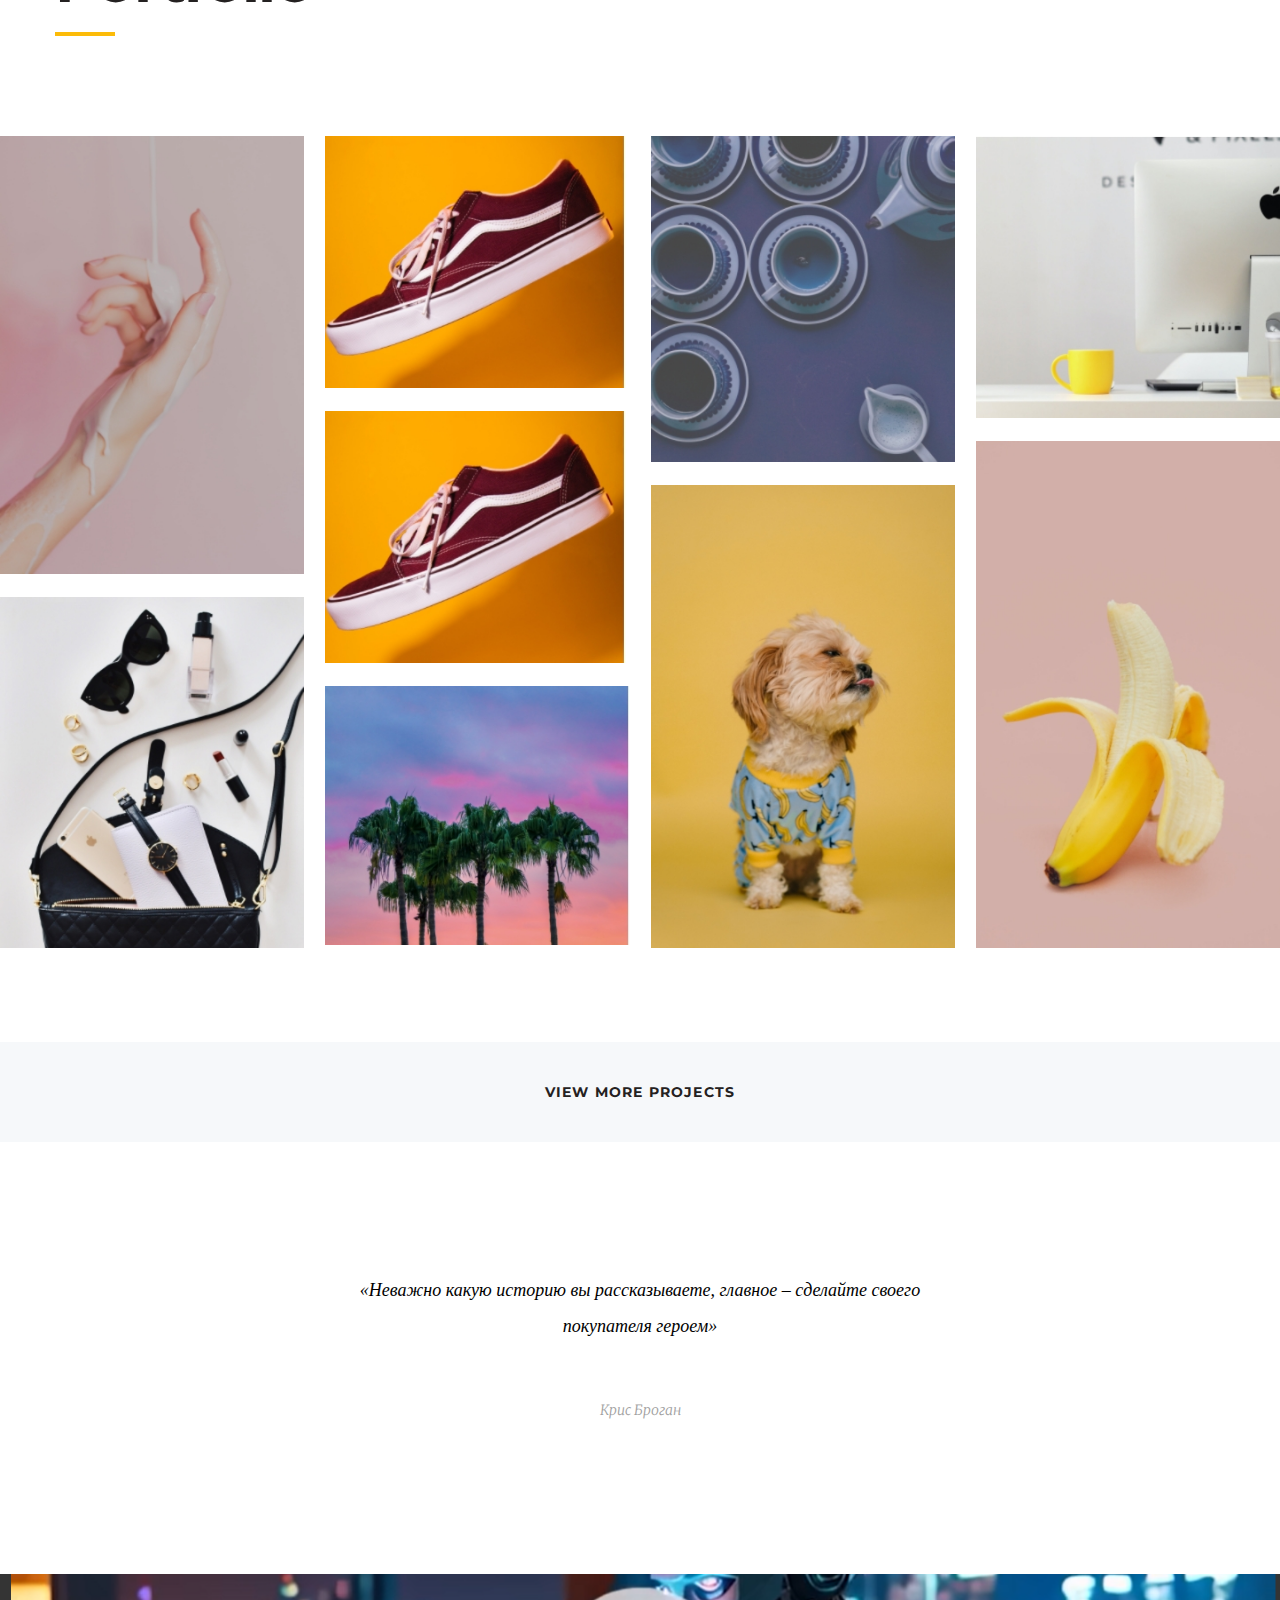
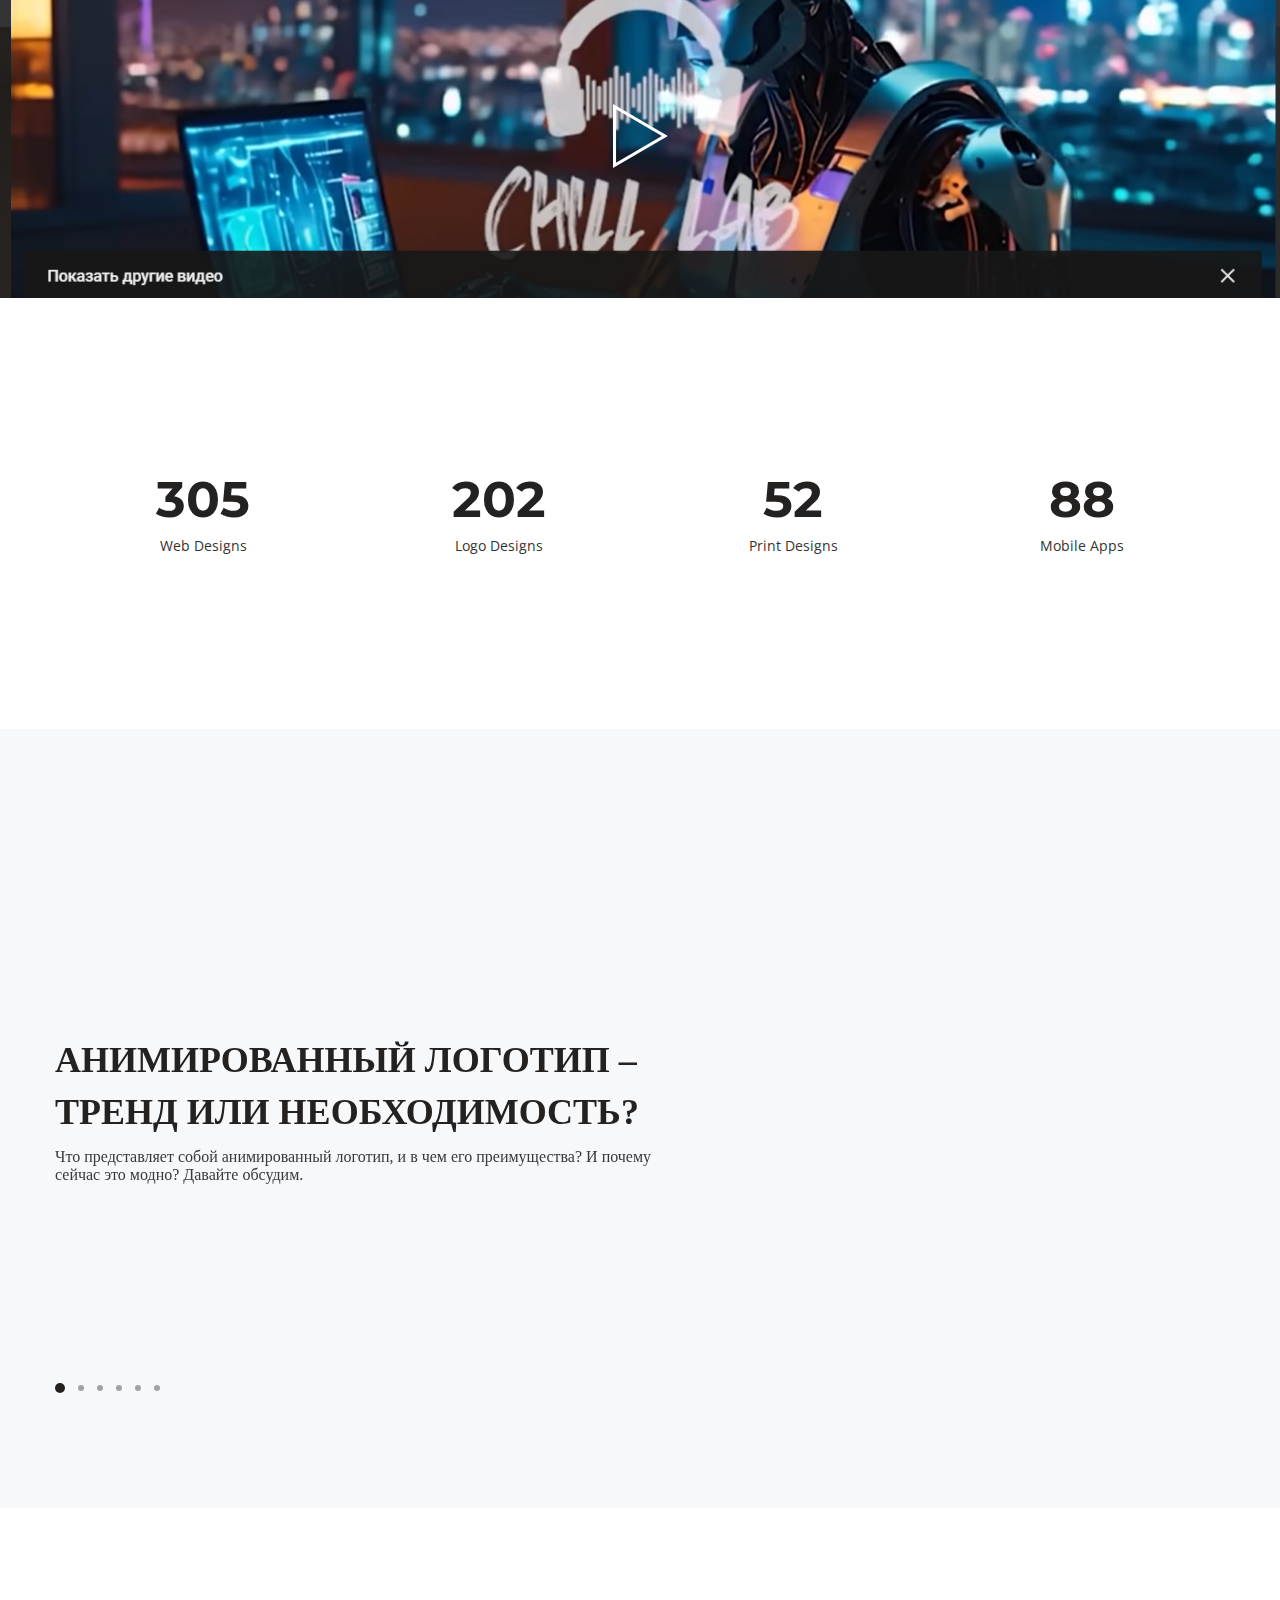
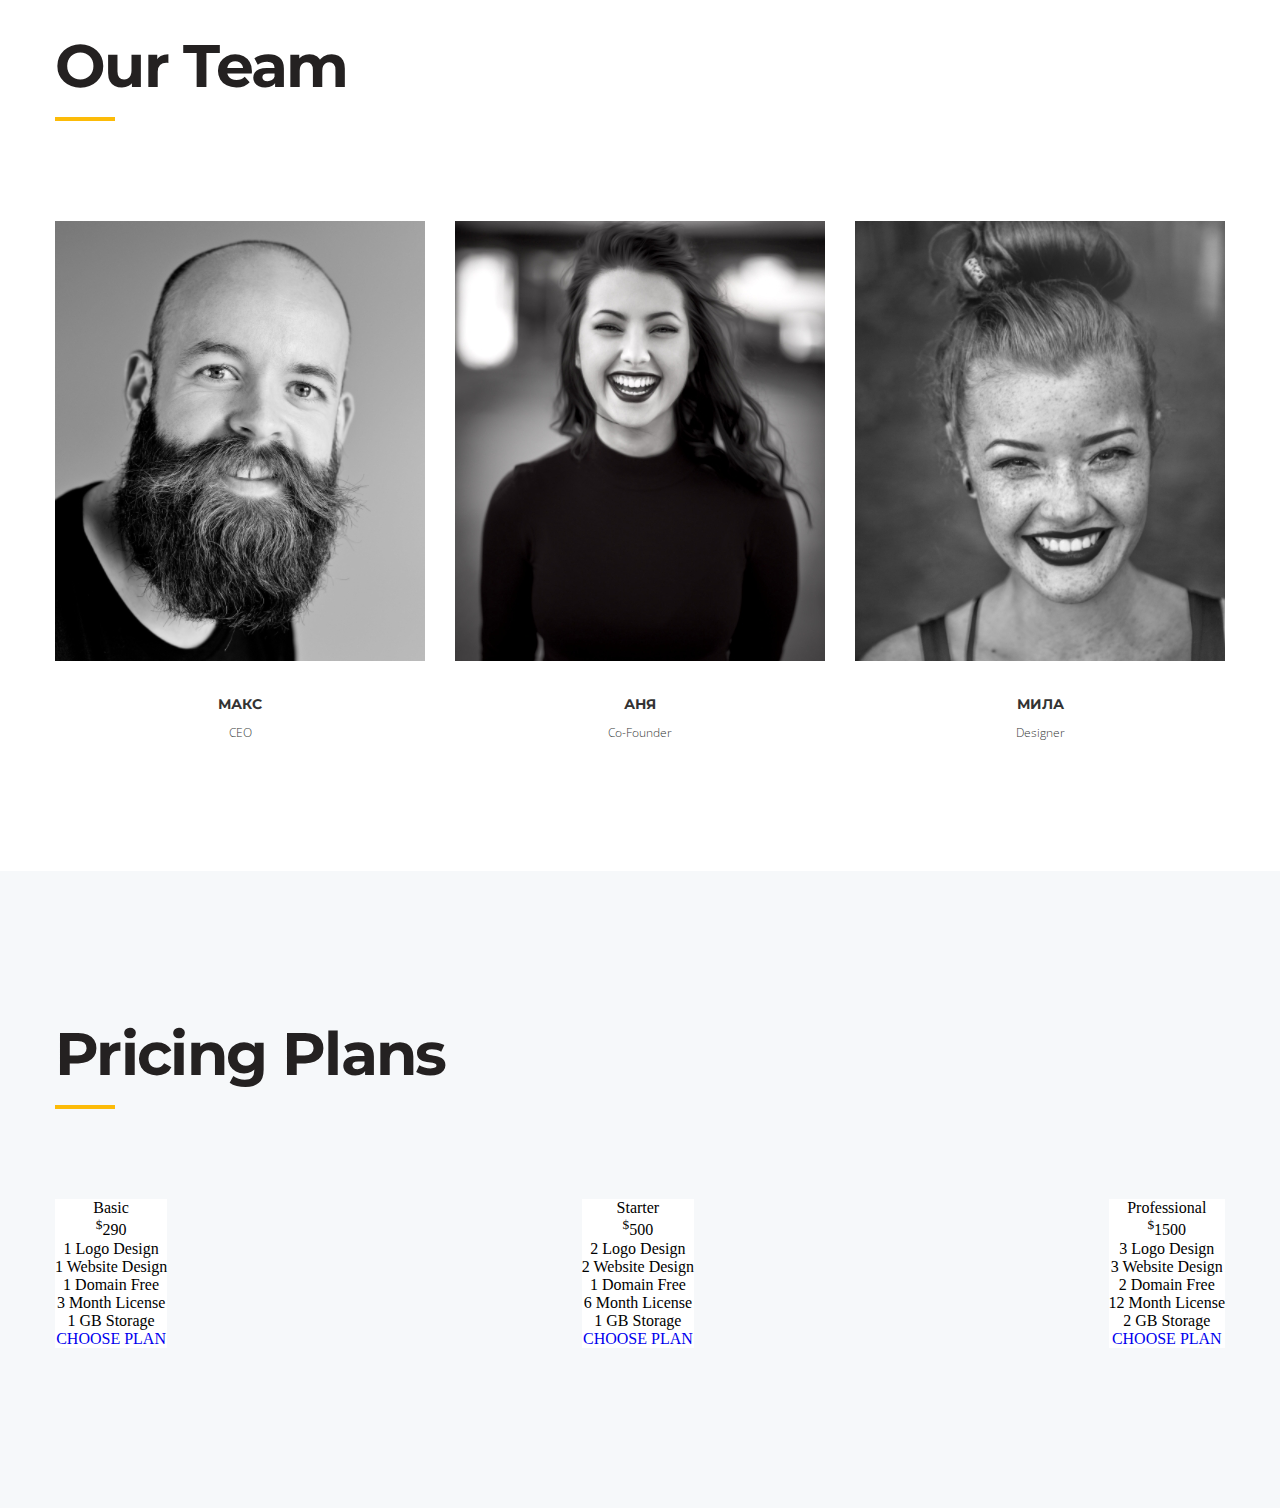
==== commit 470c19a8: "pricing price block begin" ====
--- a/lesson 4/index.html
+++ b/lesson 4/index.html
@@ -424,7 +424,7 @@
                 <li>2 Website Design</li>
                 <li>1 Domain Free</li>
                 <li>6 Month License</li>
-                <li>2 GB Storage</li>
+                <li>1 GB Storage</li>
                 <li>
                     <a class="pricing__item-link" href="#">CHOOSE PLAN</a>
                 </li>
@@ -432,11 +432,11 @@
             <ul class="pricing__item">
                 <li class="pricing__item-name">Professional</li>
                 <li class="pricing__item-num"><sup>$</sup>1500</li>
-                <li>1 Logo Design</li>
-                <li>1 Website Design</li>
-                <li>1 Domain Free</li>
-                <li>3 Month License</li>
-                <li>1 GB Storage</li>
+                <li>3 Logo Design</li>
+                <li>3 Website Design</li>
+                <li>2 Domain Free</li>
+                <li>12 Month License</li>
+                <li>2 GB Storage</li>
                 <li>
                     <a class="pricing__item-link" href="#">CHOOSE PLAN</a>
                 </li>
--- a/lesson 4/css/main.css
+++ b/lesson 4/css/main.css
@@ -516,5 +516,19 @@
 }
 
 .pricing__title {
-    margin-bottom: 90gipx;
+    margin-bottom: 90px;
+}
+
+.pricing__items {
+    display: flex;
+    justify-content: space-between;
+}
+
+.pricing__item {
+    background-color: #ffffff;
+    text-align: center;
+}
+
+.pricing__item li {
+
 }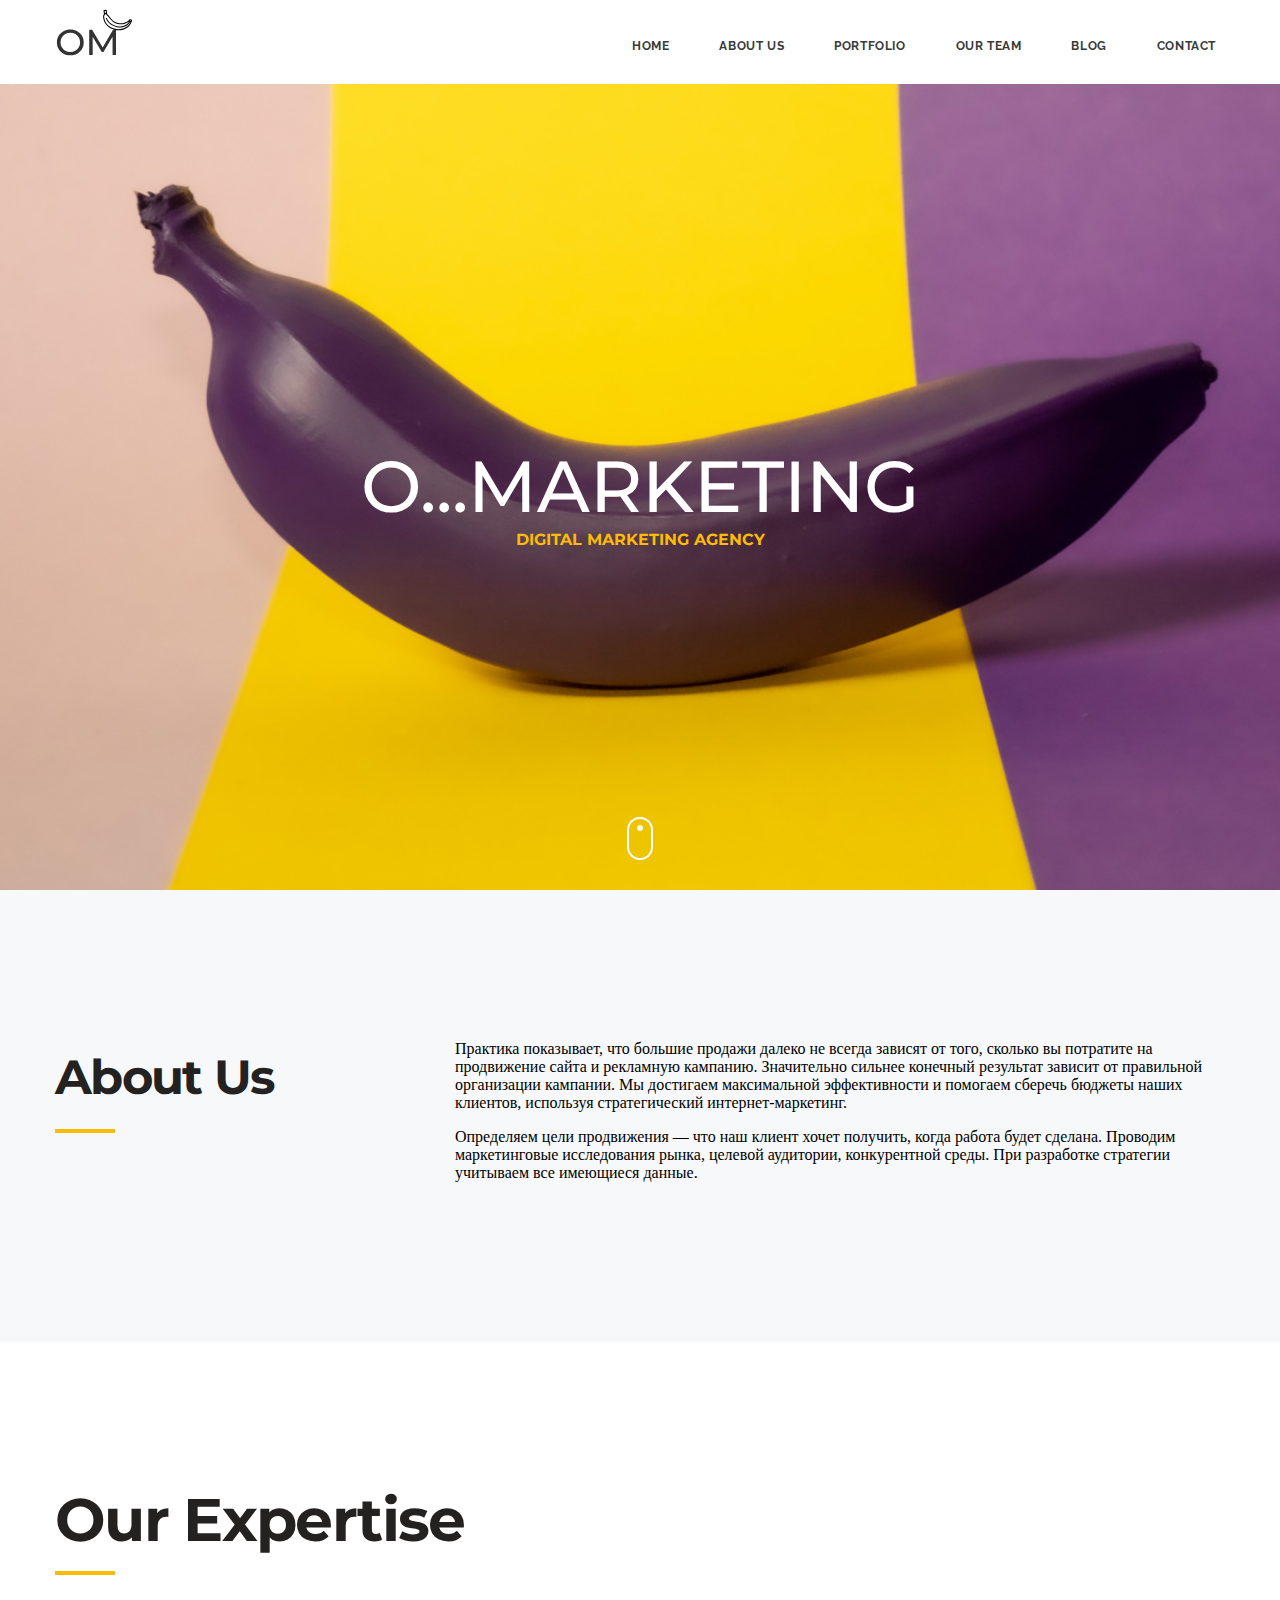
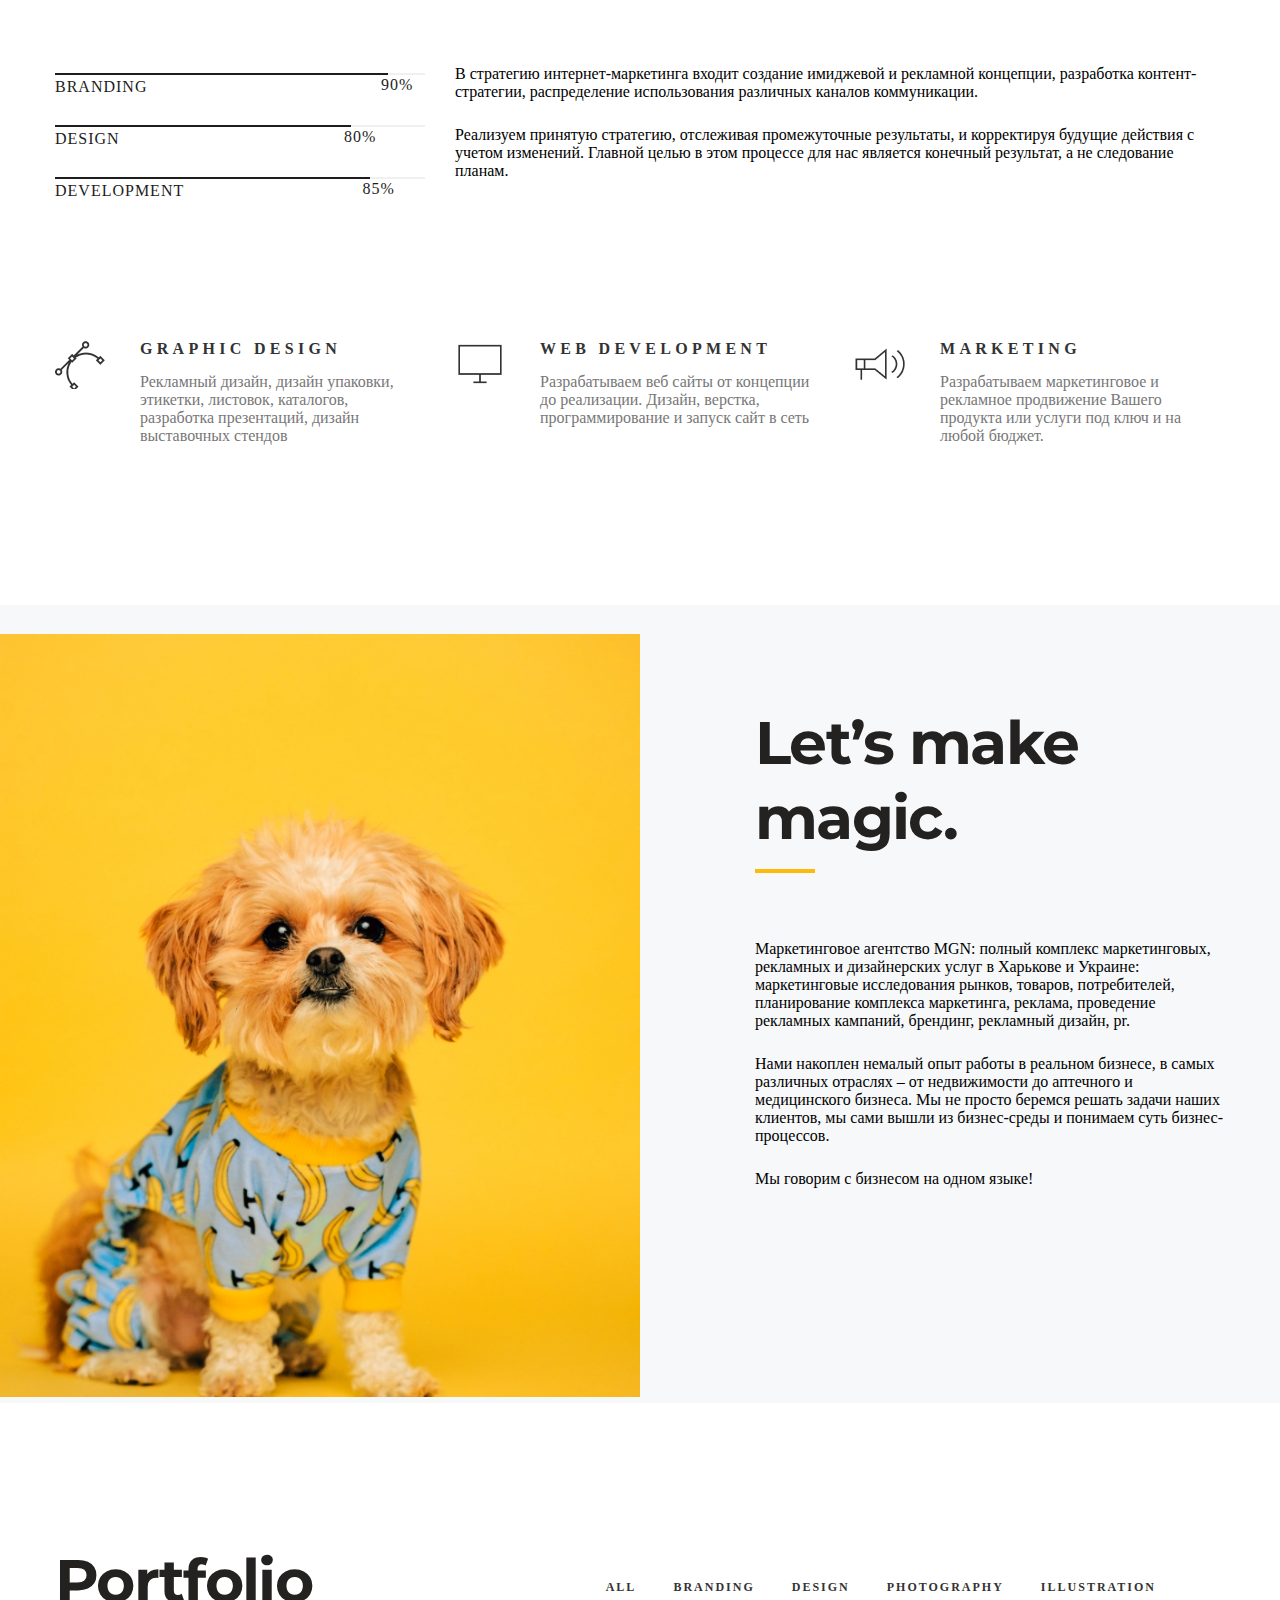
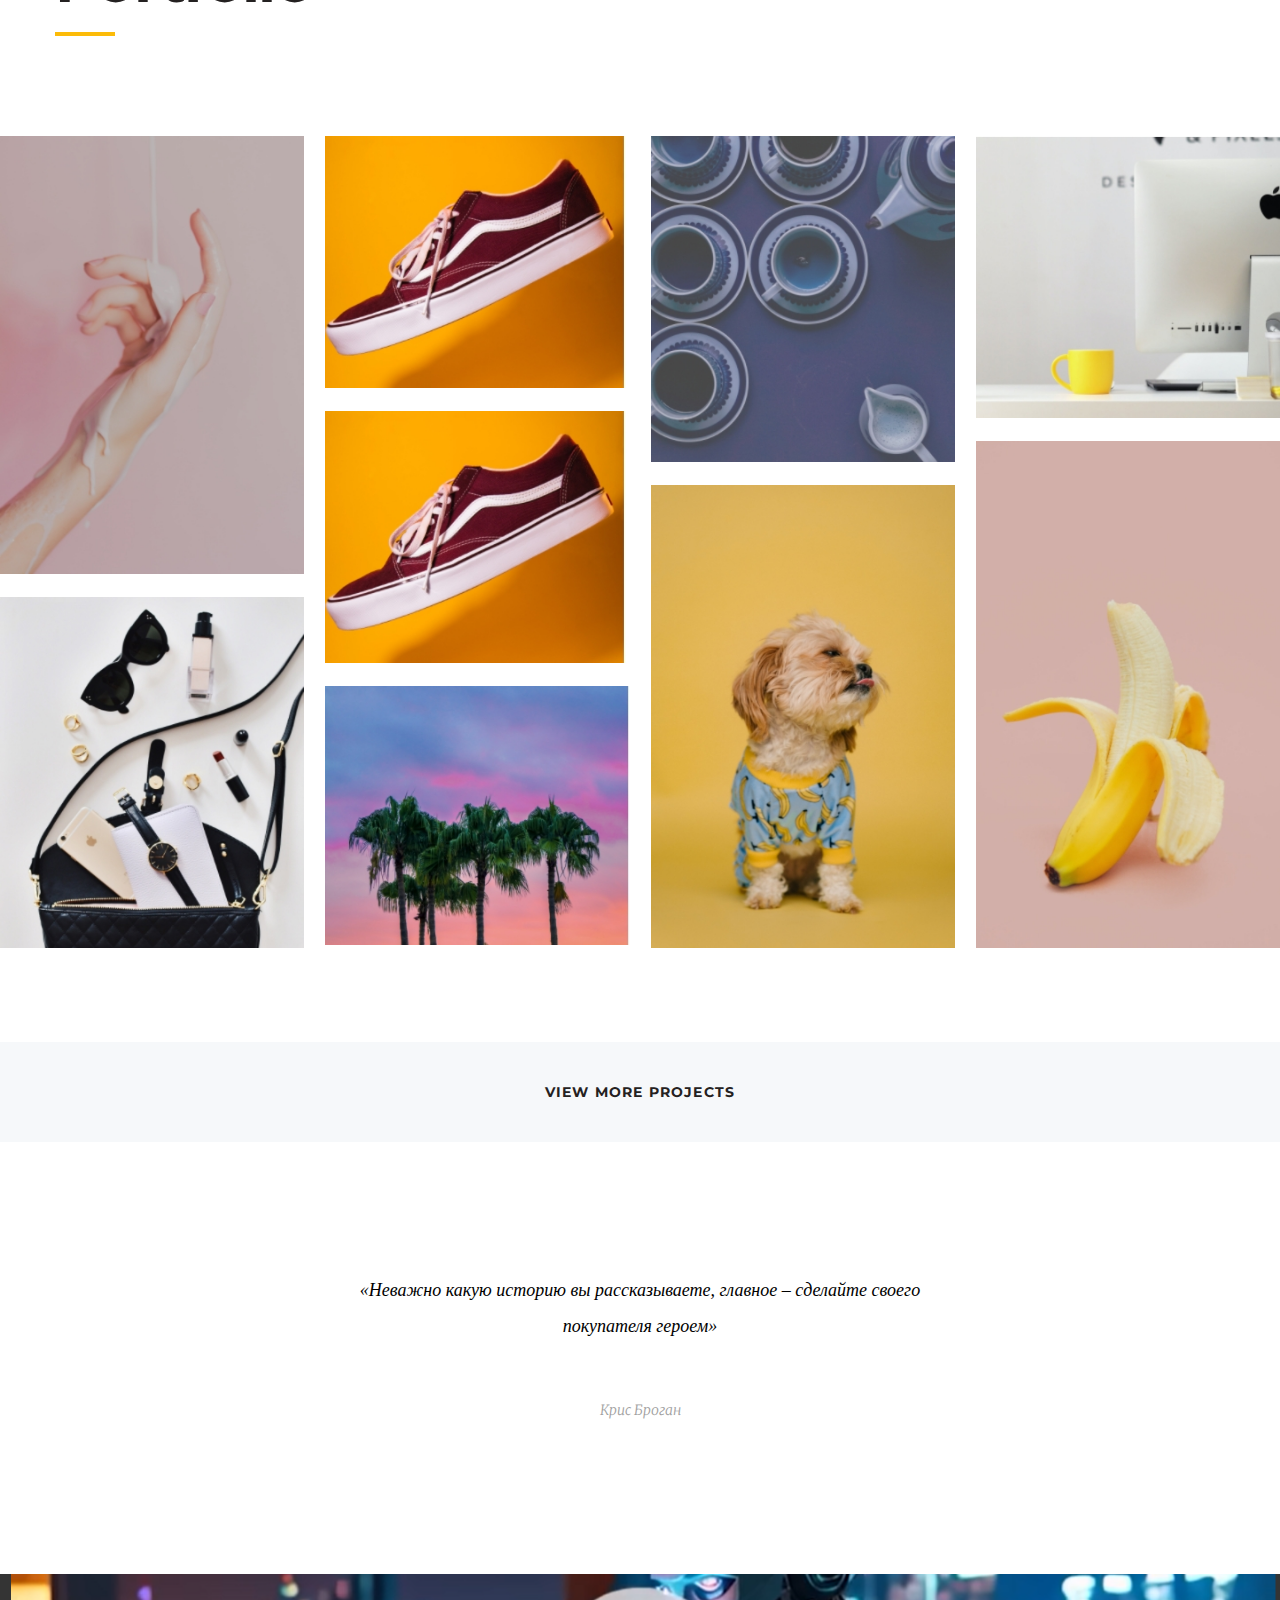
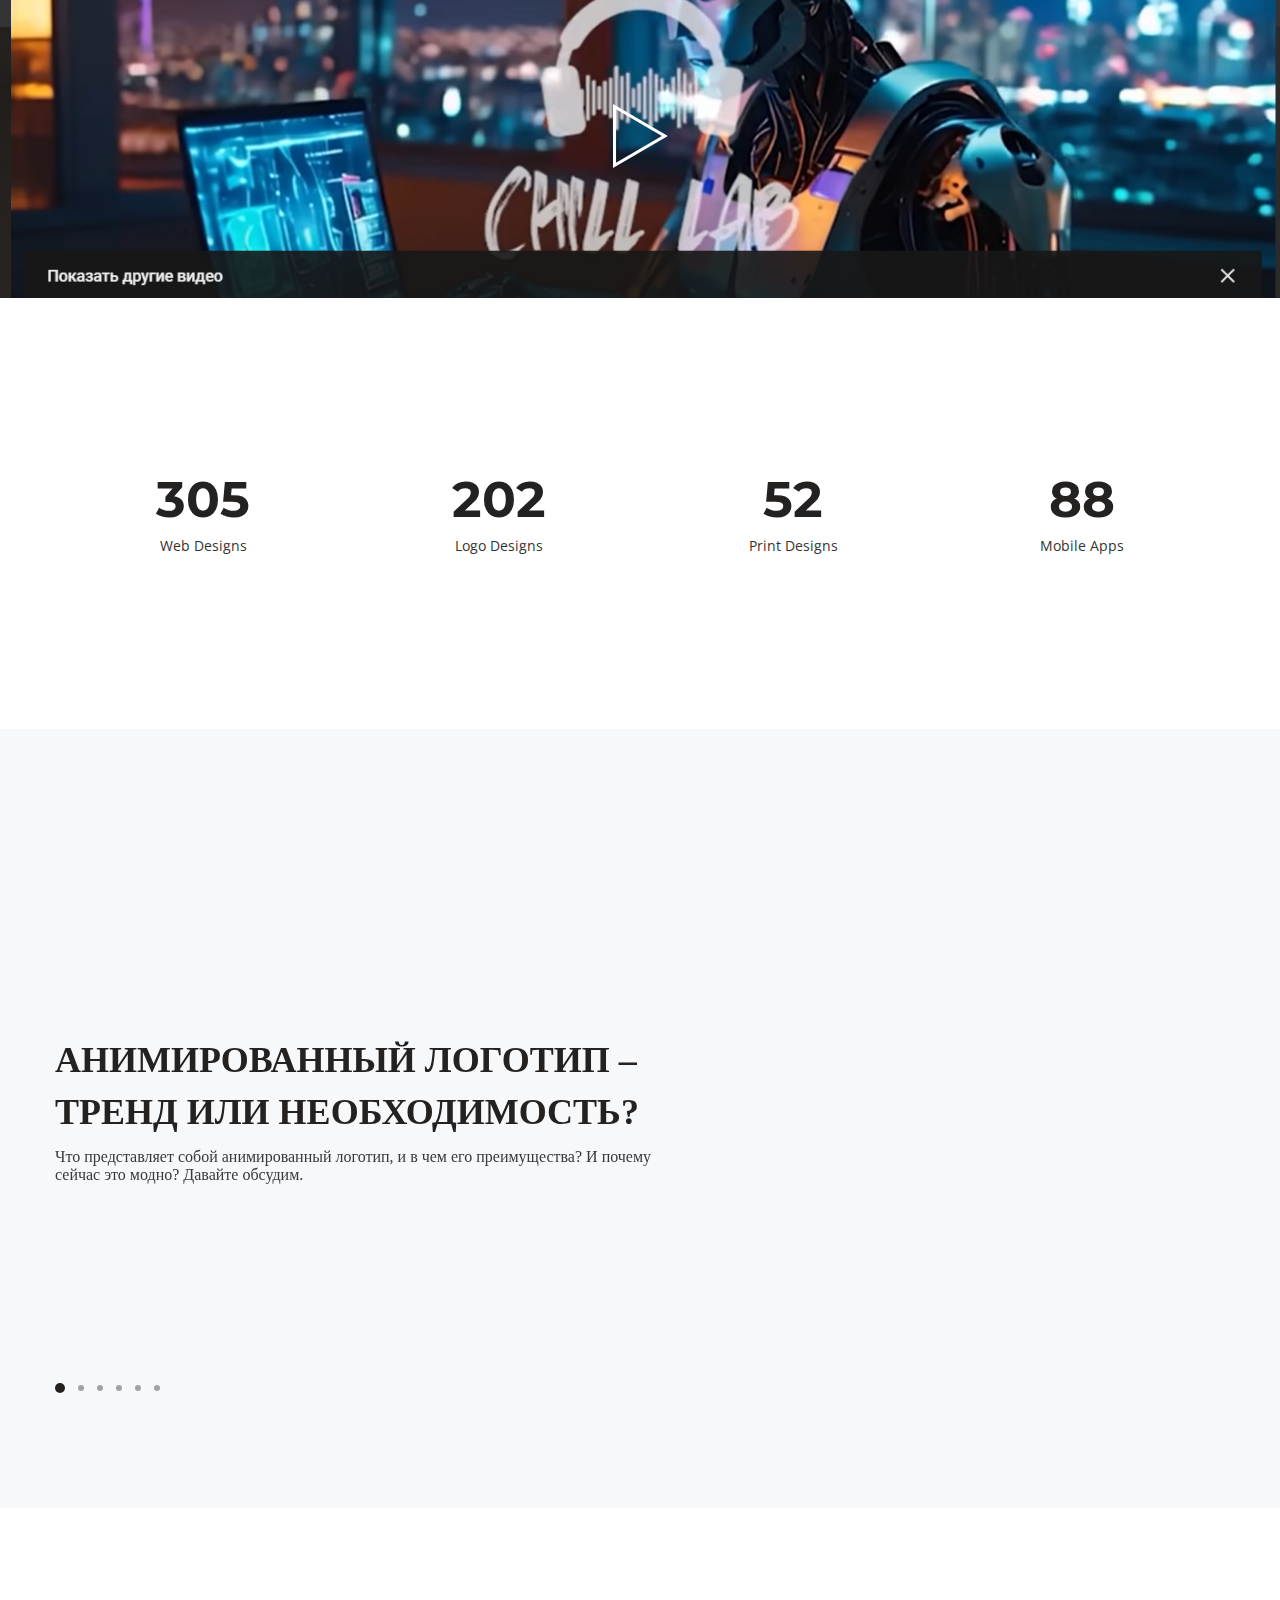
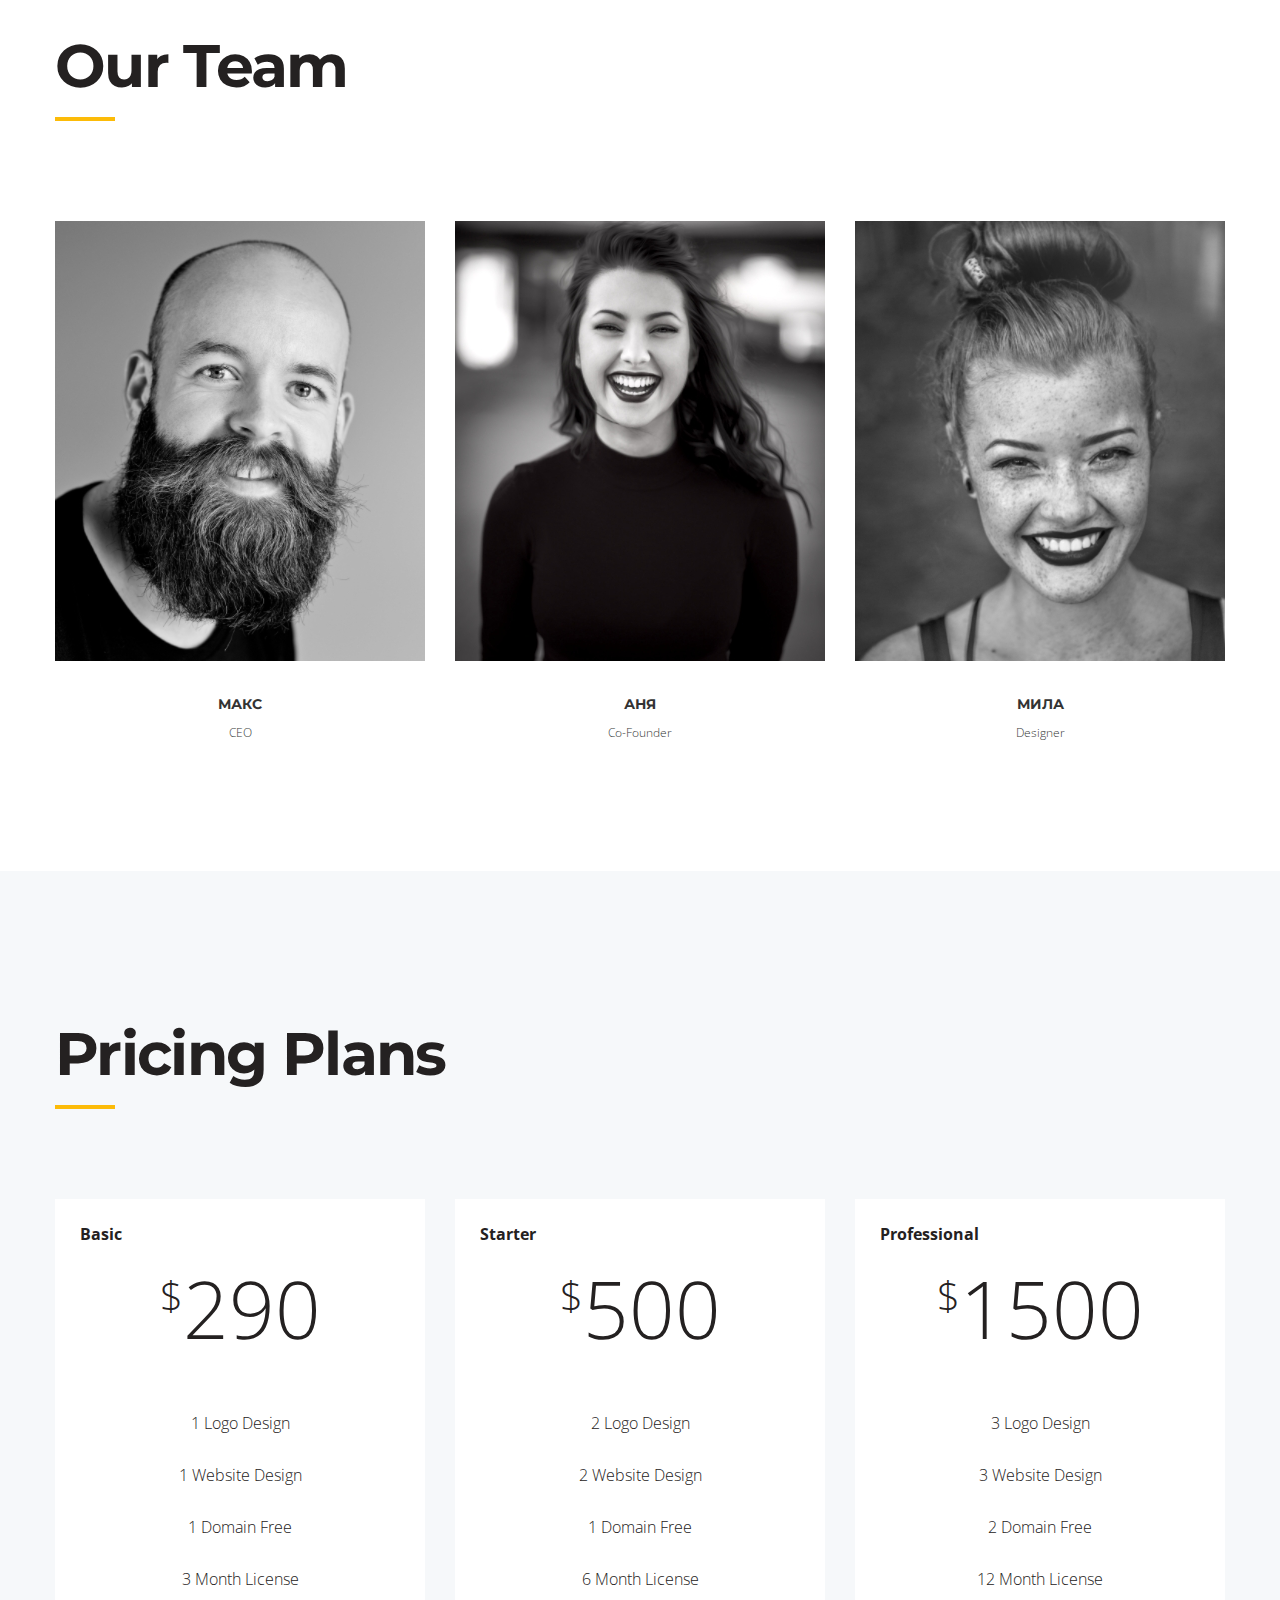
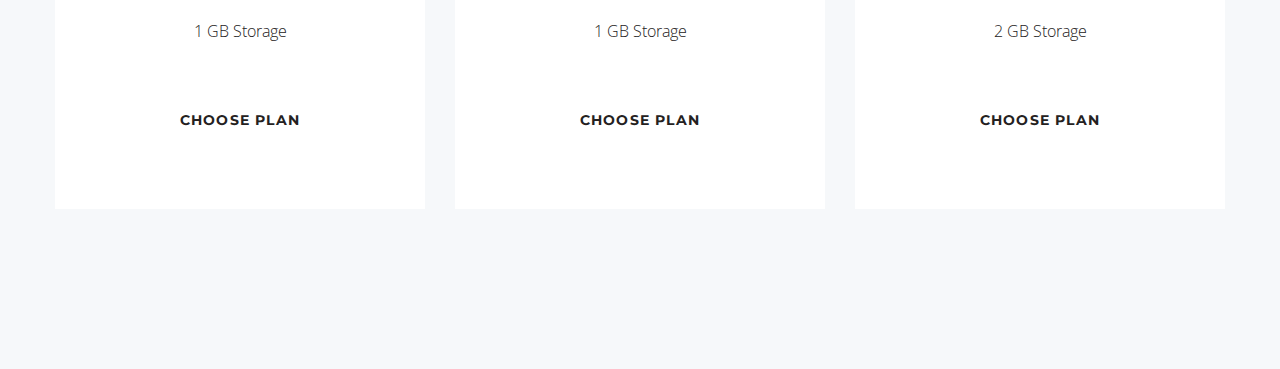
==== commit dd58dc2b: "clients block start" ====
--- a/lesson 4/index.html
+++ b/lesson 4/index.html
@@ -446,6 +446,12 @@
     </div>
 </section>
 
+<section class="clients">
+    <div class="container">
+
+    </div>
+</section>
+
 <script src="https://ajax.googleapis.com/ajax/libs/jquery/3.7.1/jquery.min.js"></script>
 <script src="./js/jquery.fancybox.min.js"></script>
 <script src="js/mixitup.min.js"></script>
--- a/lesson 4/css/main.css
+++ b/lesson 4/css/main.css
@@ -524,11 +524,46 @@
     justify-content: space-between;
 }
 
-.pricing__item {
+ul.pricing__item {
     background-color: #ffffff;
     text-align: center;
+    padding: 24px 25px 50px;
+    width: 370px;
+
 }
 
 .pricing__item li {
-
-}+    font-family: var(--font-family);
+    font-weight: 300;
+    font-size: 16px;
+    line-height: 22px;
+    color:#242121;
+    margin-bottom: 30px;
+}
+
+.pricing__item .pricing__item-name {
+    text-align: left;
+    font-weight: bold;
+    margin-bottom: 8px;
+}
+
+.pricing__item .pricing__item-num {
+    font-size: 80px;
+    line-height: 109px;
+    margin-bottom: 50px;
+}
+.pricing__item .pricing__item-num sup {
+    font-size: 40px;
+    line-height: 54px;
+}
+
+.pricing__item-link {
+    font-weight: bold;
+    font-size: 14px;
+    line-height: 17px;
+    display: block;
+    margin-top: 70px;
+    color: #242121;
+    letter-spacing: 1.2px;
+    font-family: var(--second-family);
+}
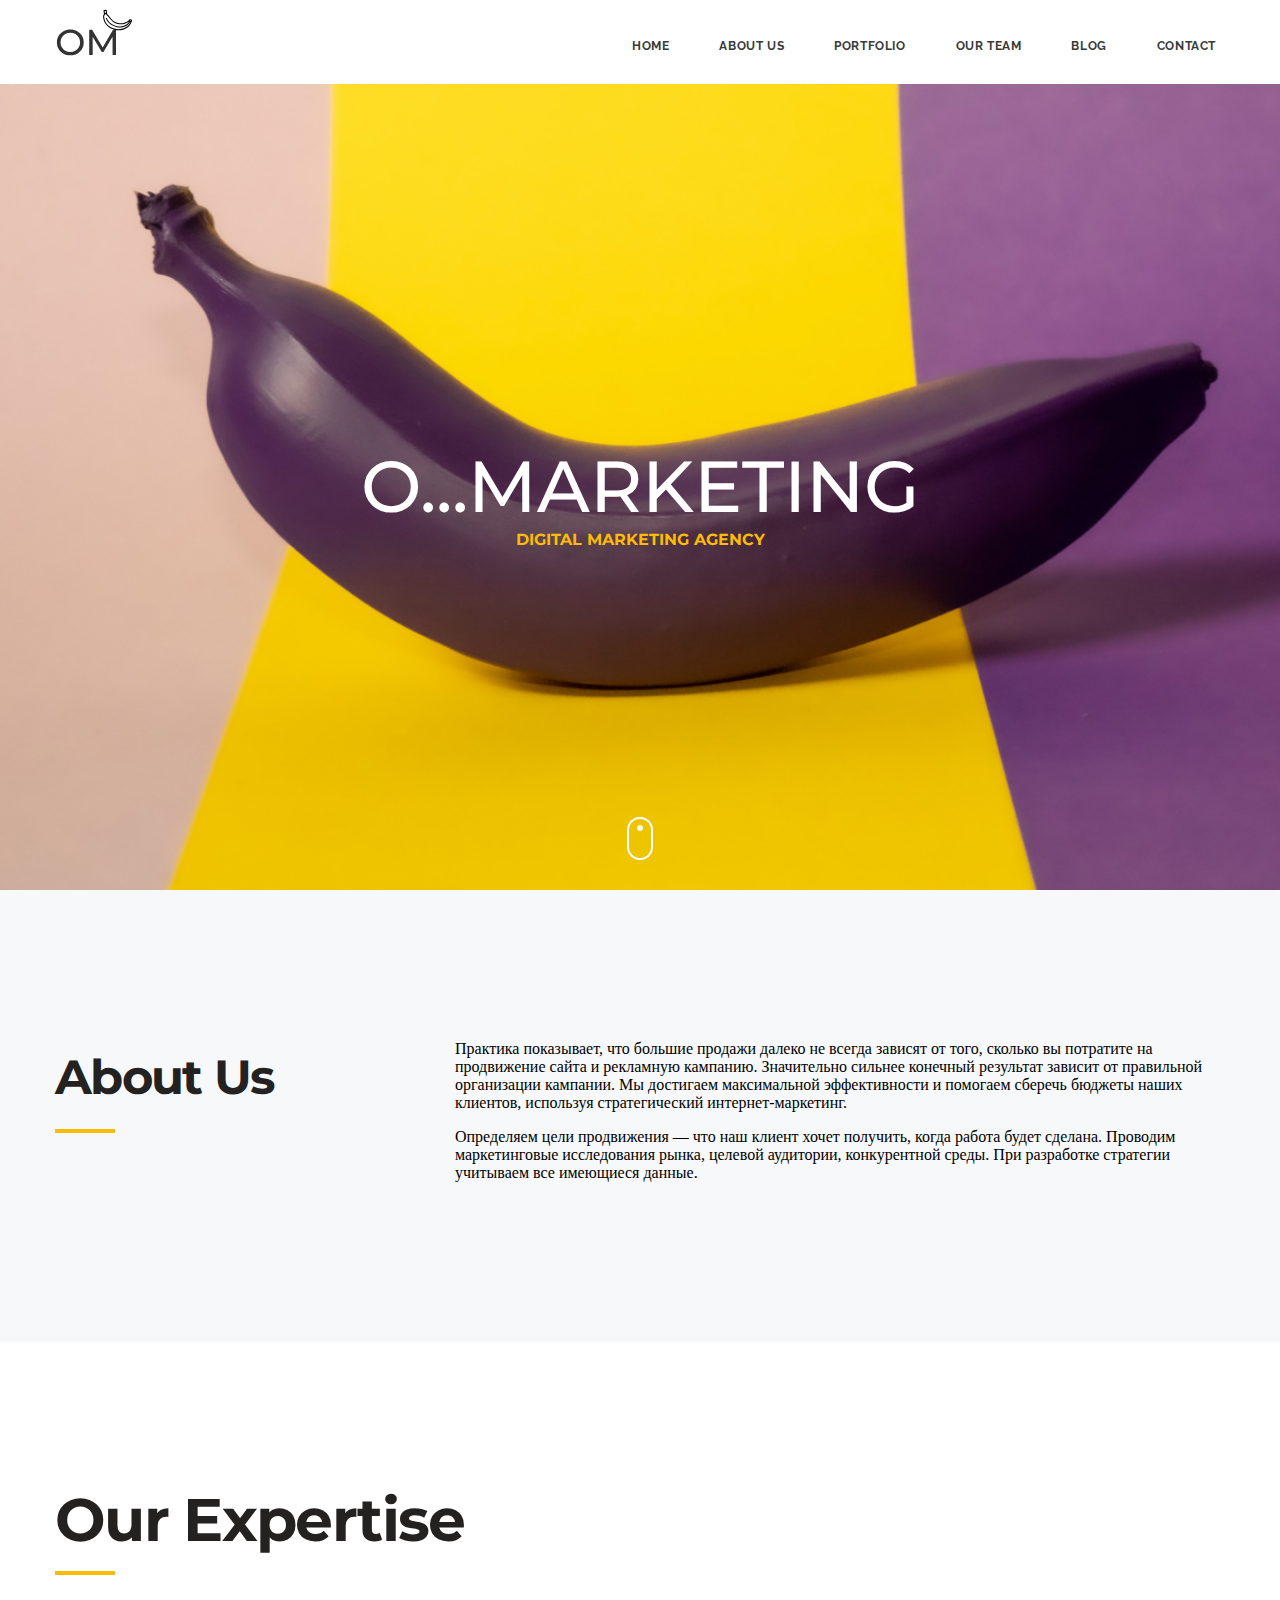
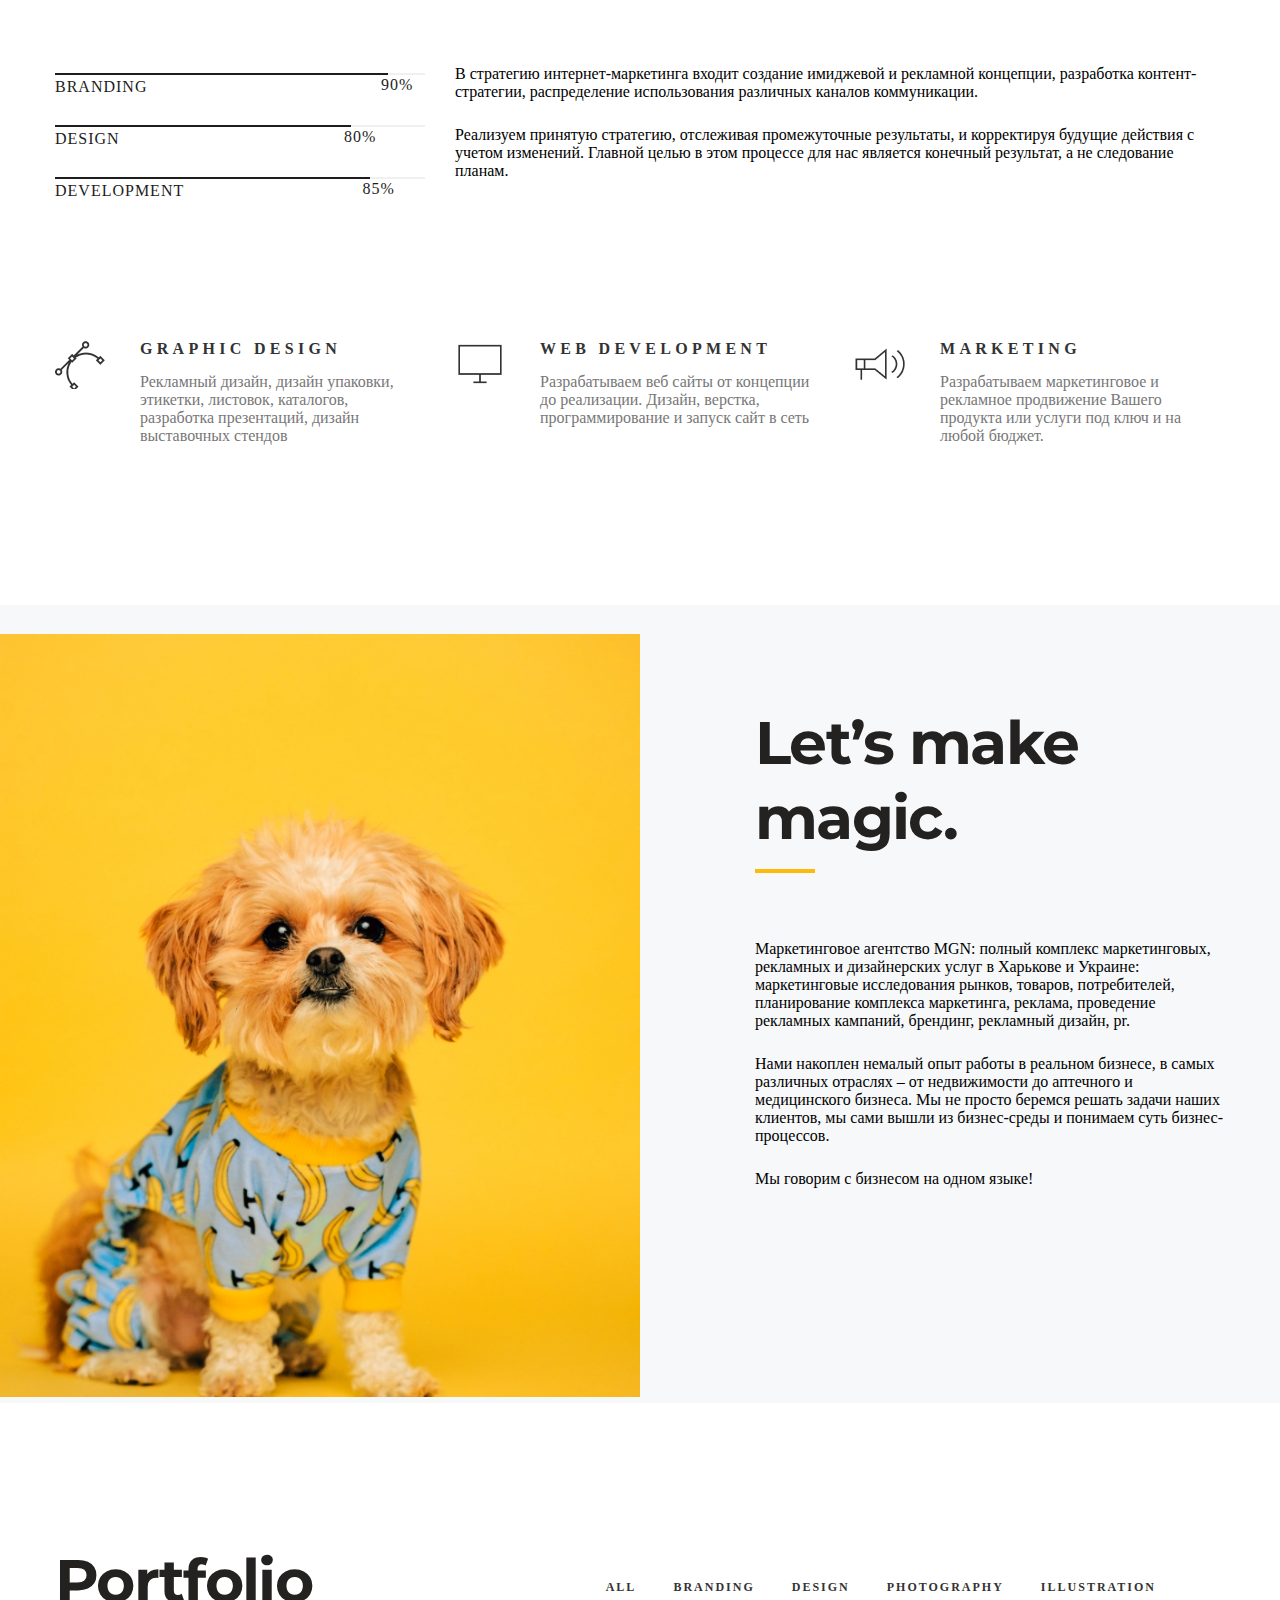
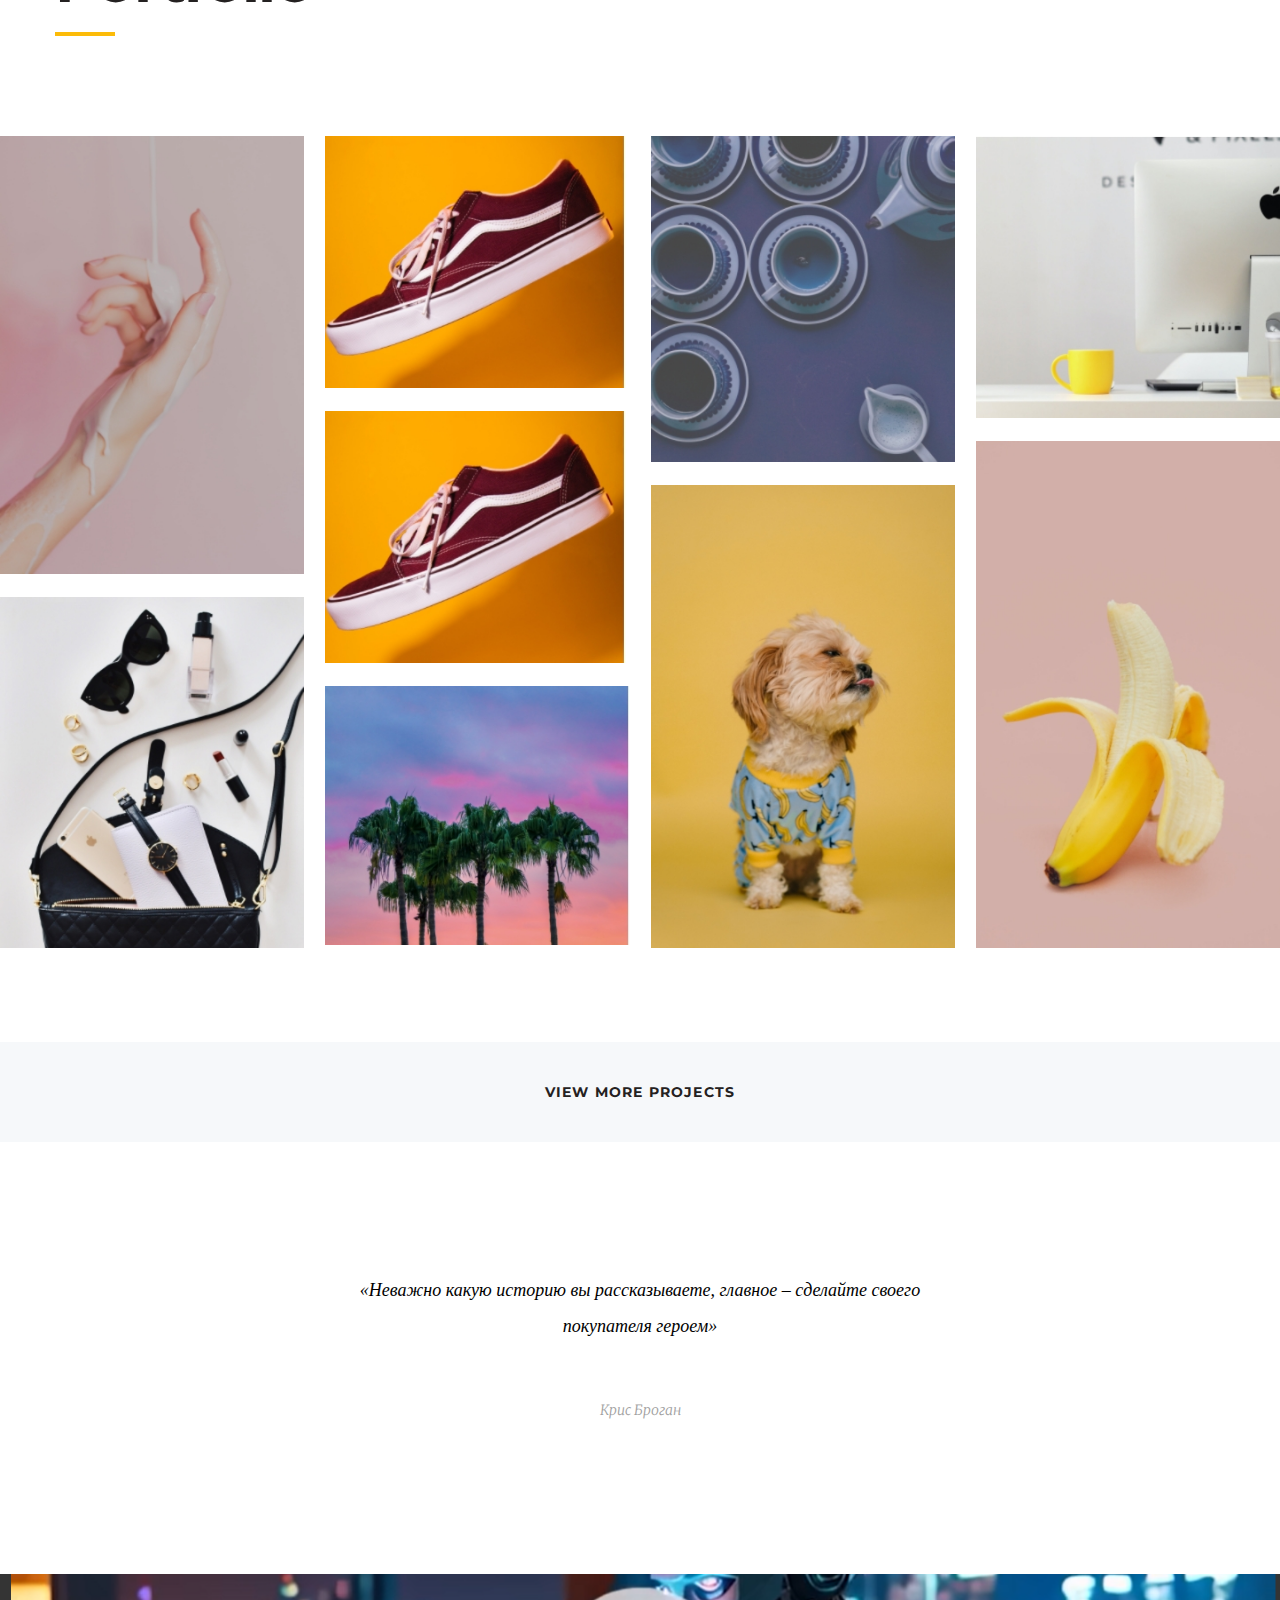
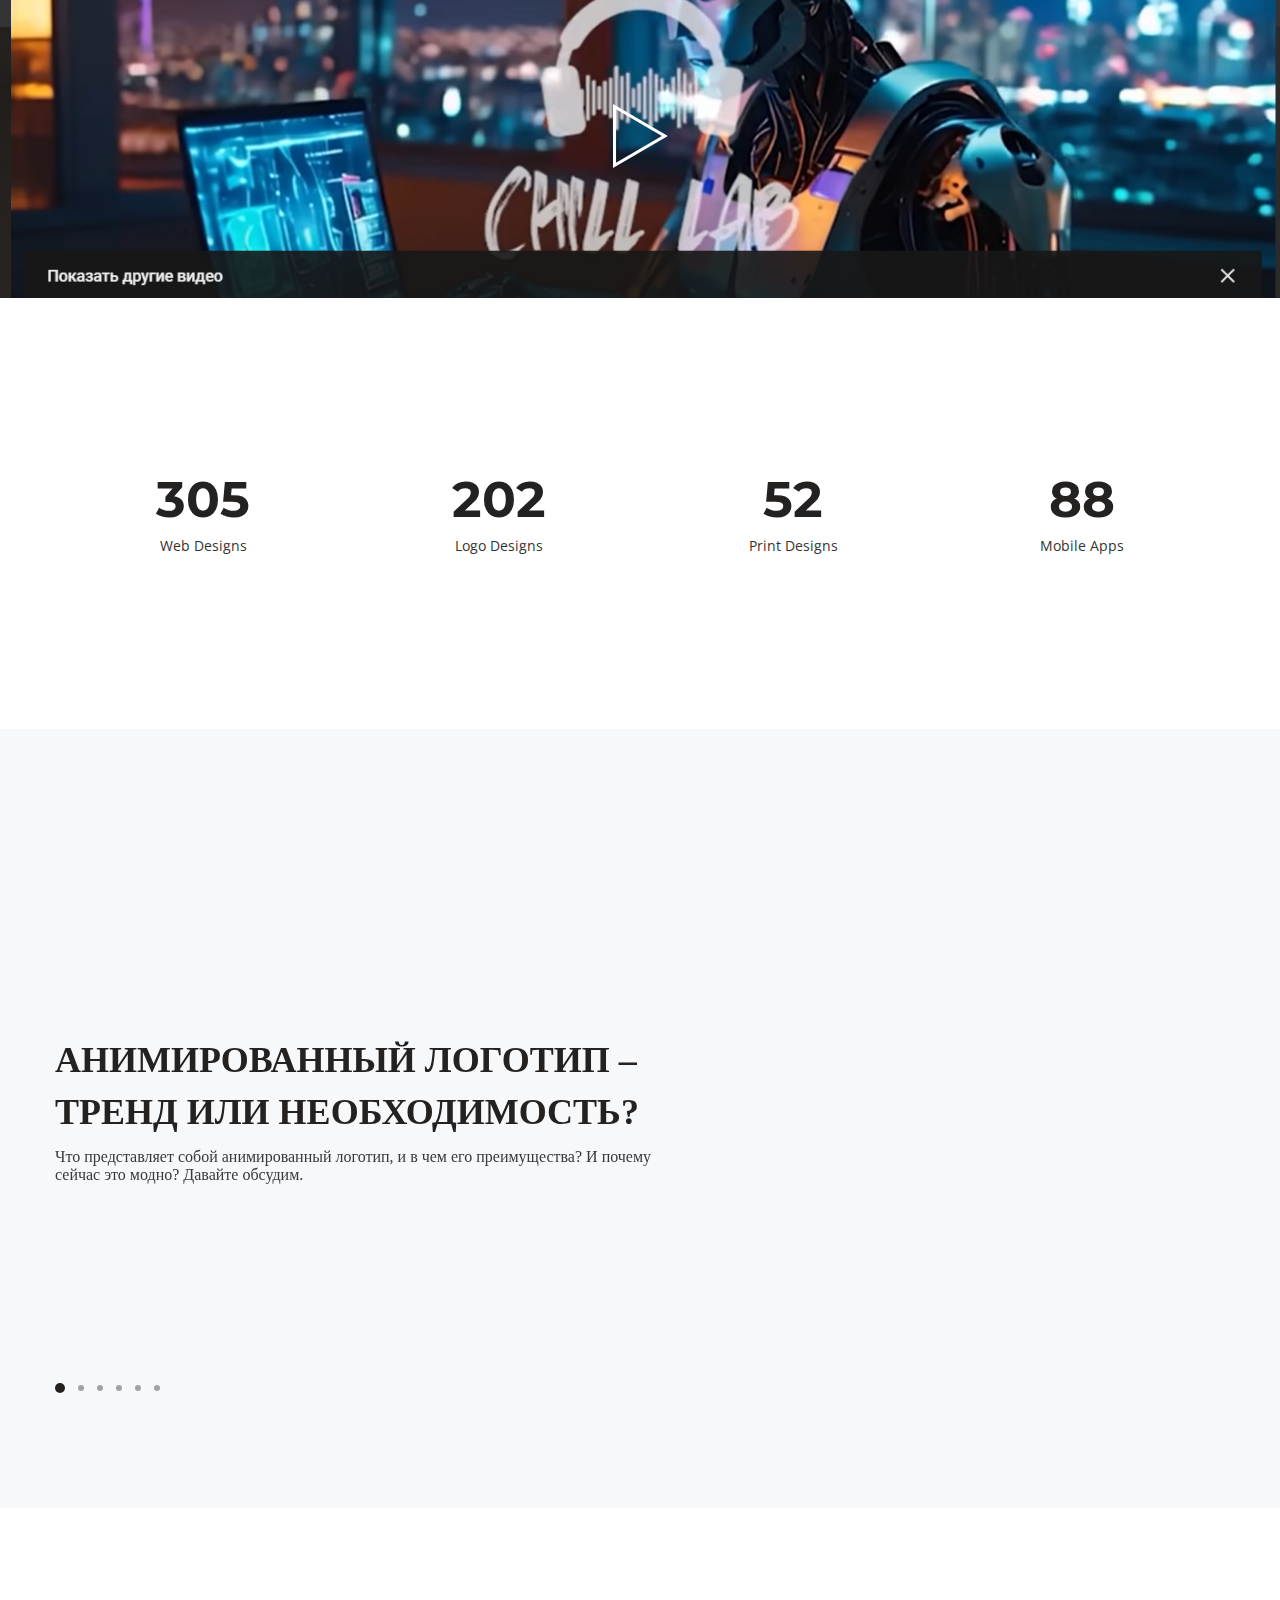
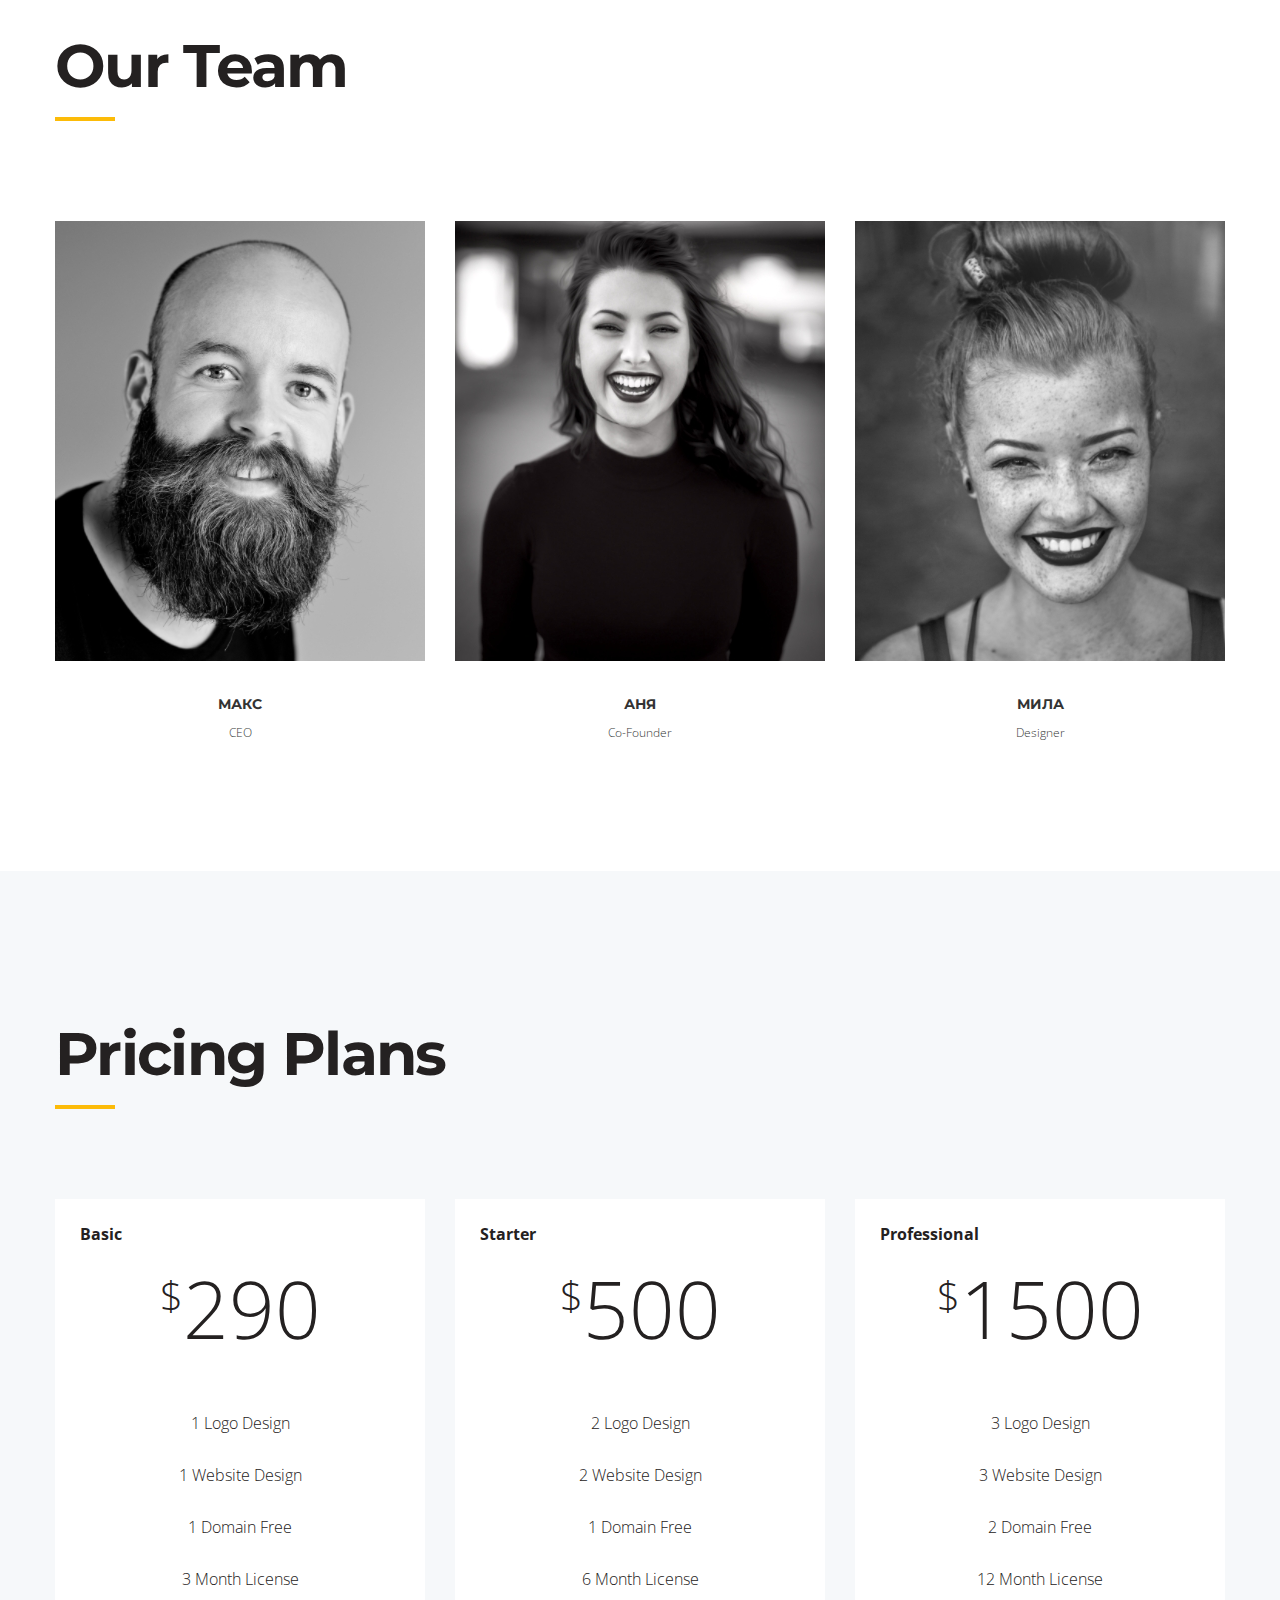
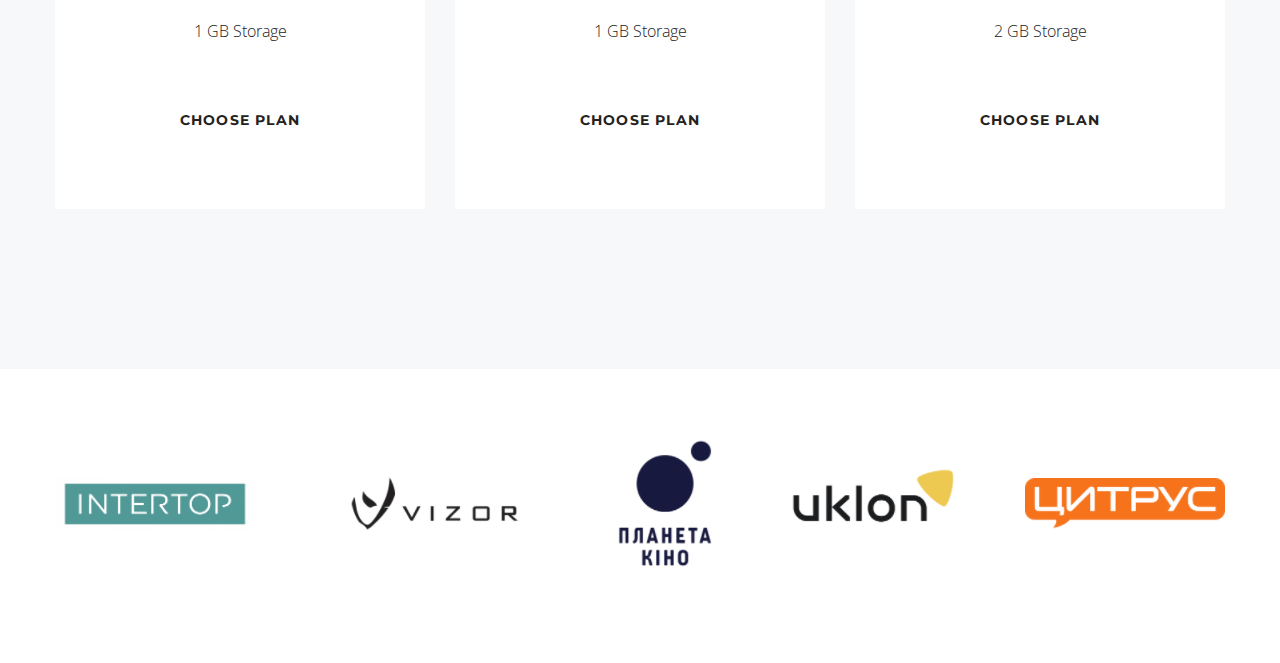
==== commit ad7617a1: "clients block finish" ====
--- a/lesson 4/index.html
+++ b/lesson 4/index.html
@@ -448,7 +448,13 @@
 
 <section class="clients">
     <div class="container">
-
+        <ul class="clients-list">
+            <li><img src="images/logo/logo_intertop%201.png" alt="intertop"></li>
+            <li><img src="images/logo/logo-vizor%201.png" alt="vizor"></li>
+            <li><img src="images/logo/logo-planeta-kino%201.png" alt=""></li>
+            <li><img src="images/logo/logo-uklon.png" alt="uklon"></li>
+            <li><img src="images/logo/logo-citrus.png" alt="citrus"></li>
+        </ul>
     </div>
 </section>
 
--- a/lesson 4/css/main.css
+++ b/lesson 4/css/main.css
@@ -567,3 +567,13 @@
     letter-spacing: 1.2px;
     font-family: var(--second-family);
 }
+
+.clients {
+    padding: 70px 0 95px;
+}
+
+.clients-list {
+    display: flex;
+    justify-content: space-between;
+    align-items: center;
+}
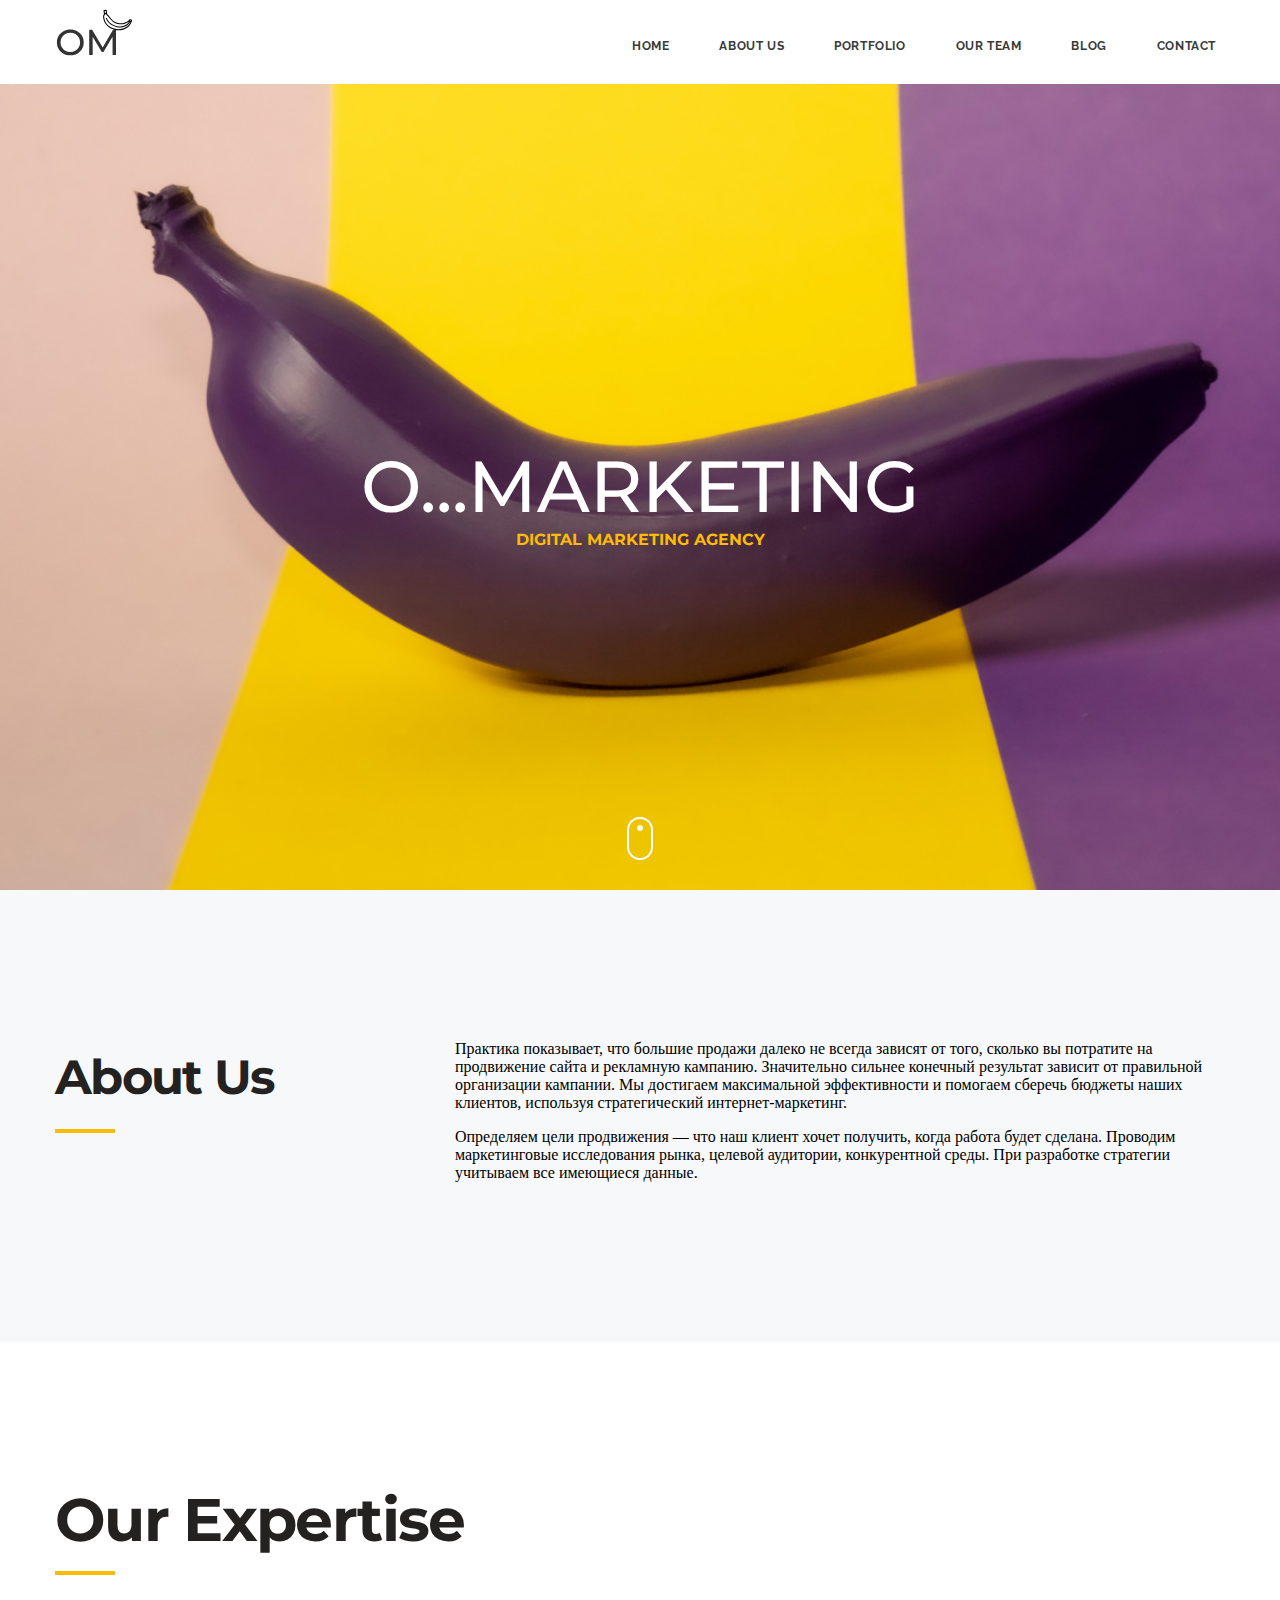
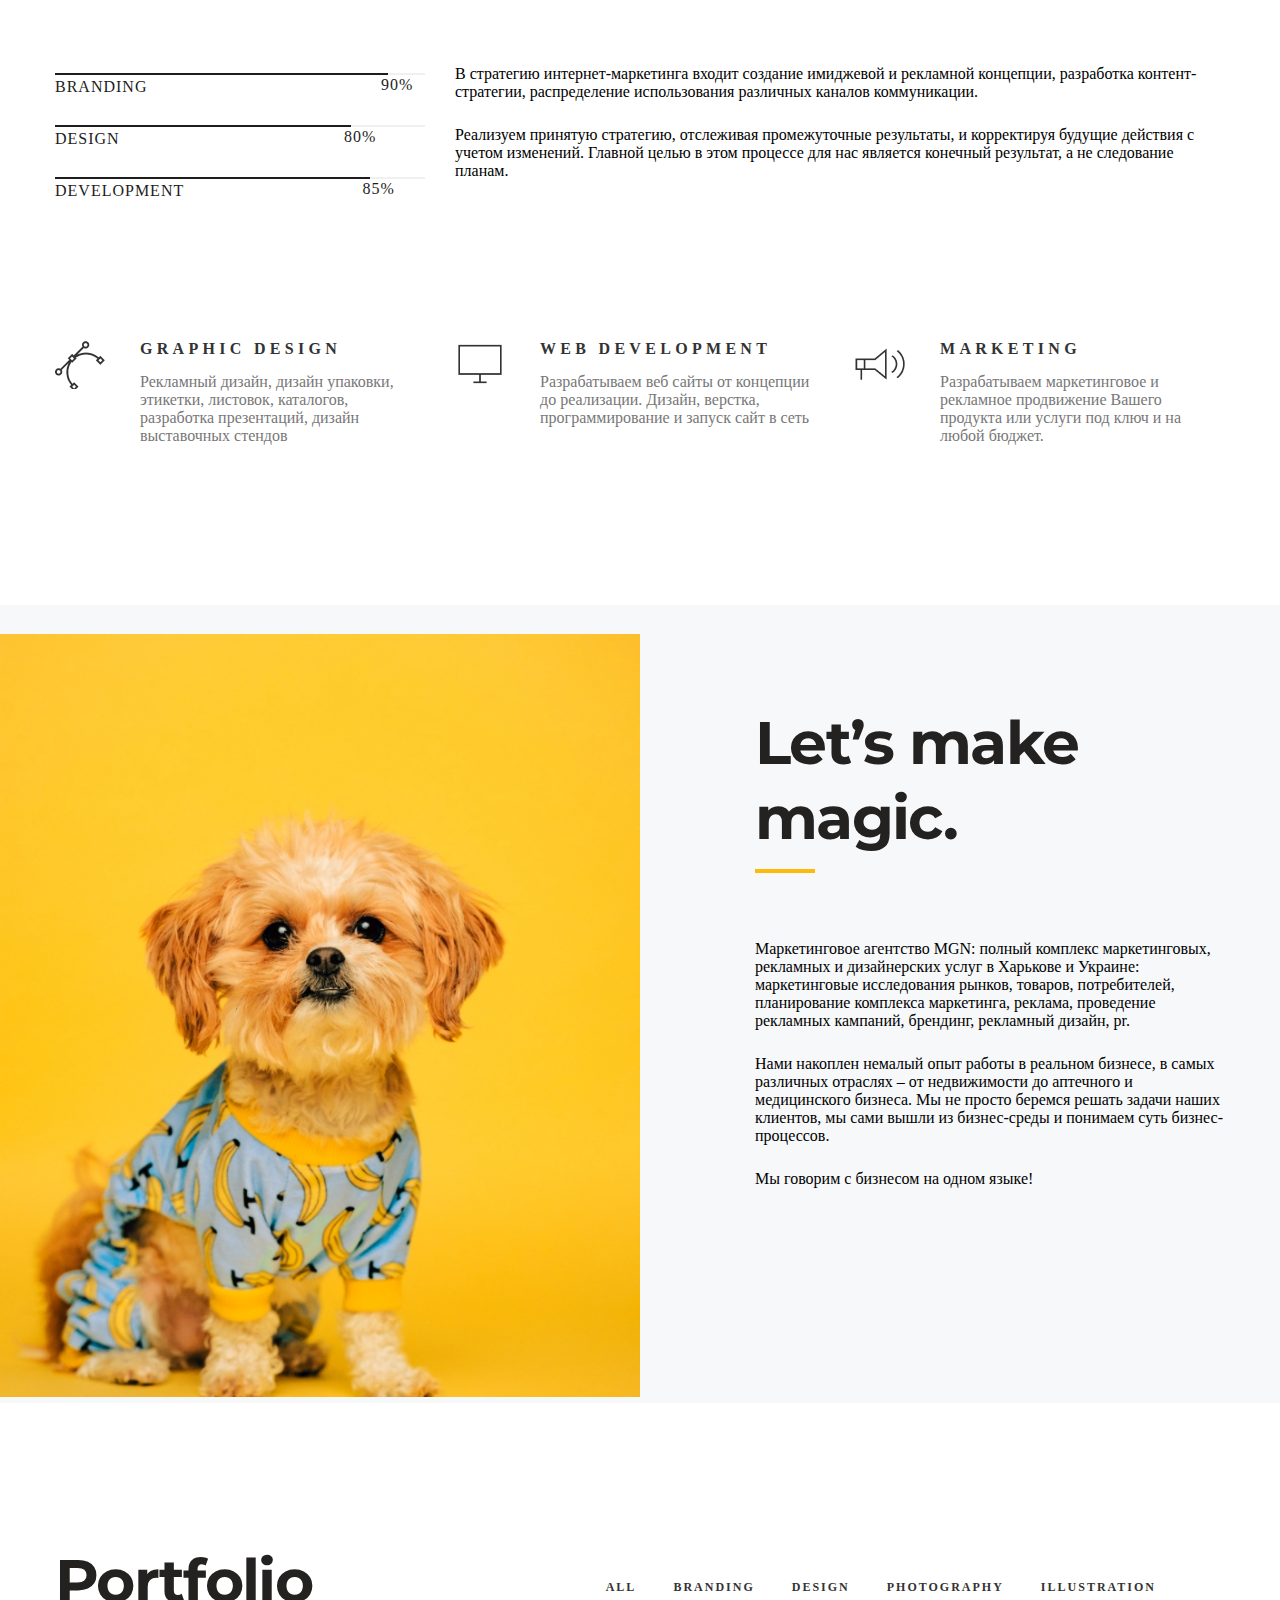
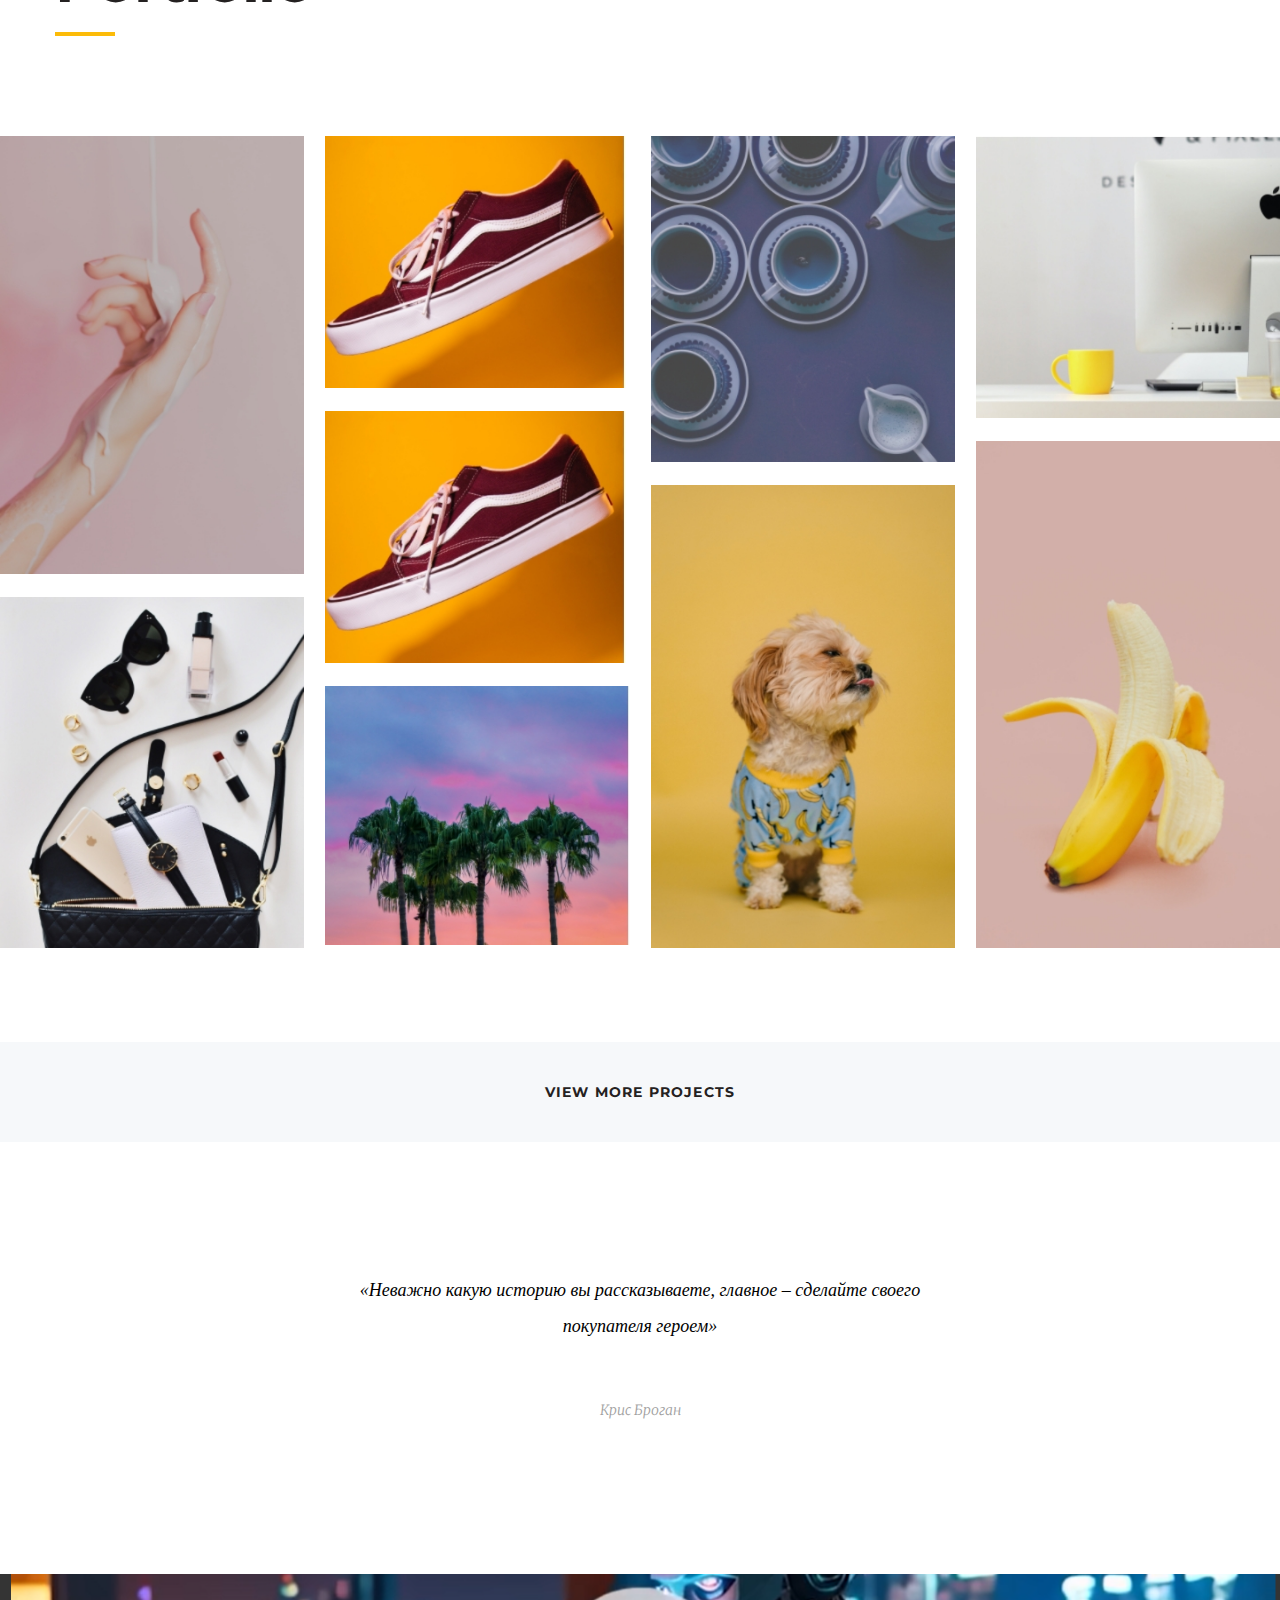
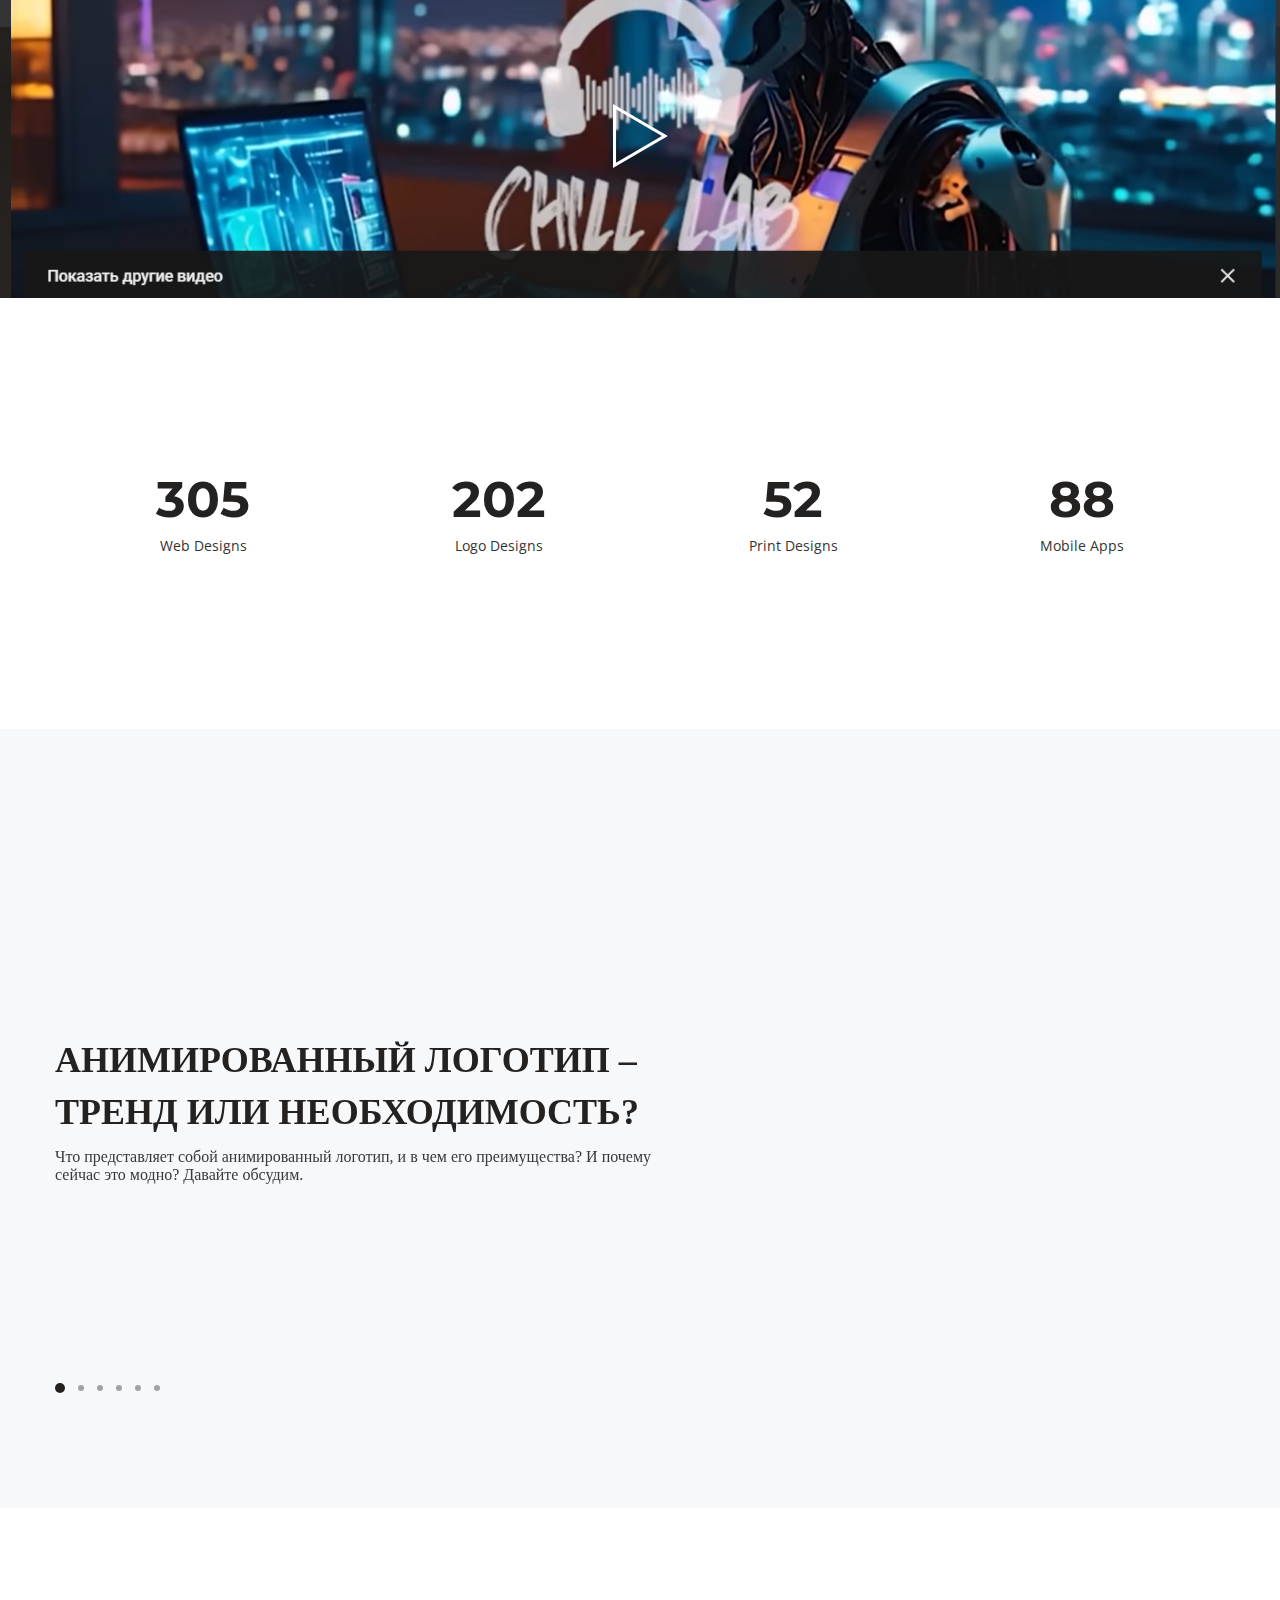
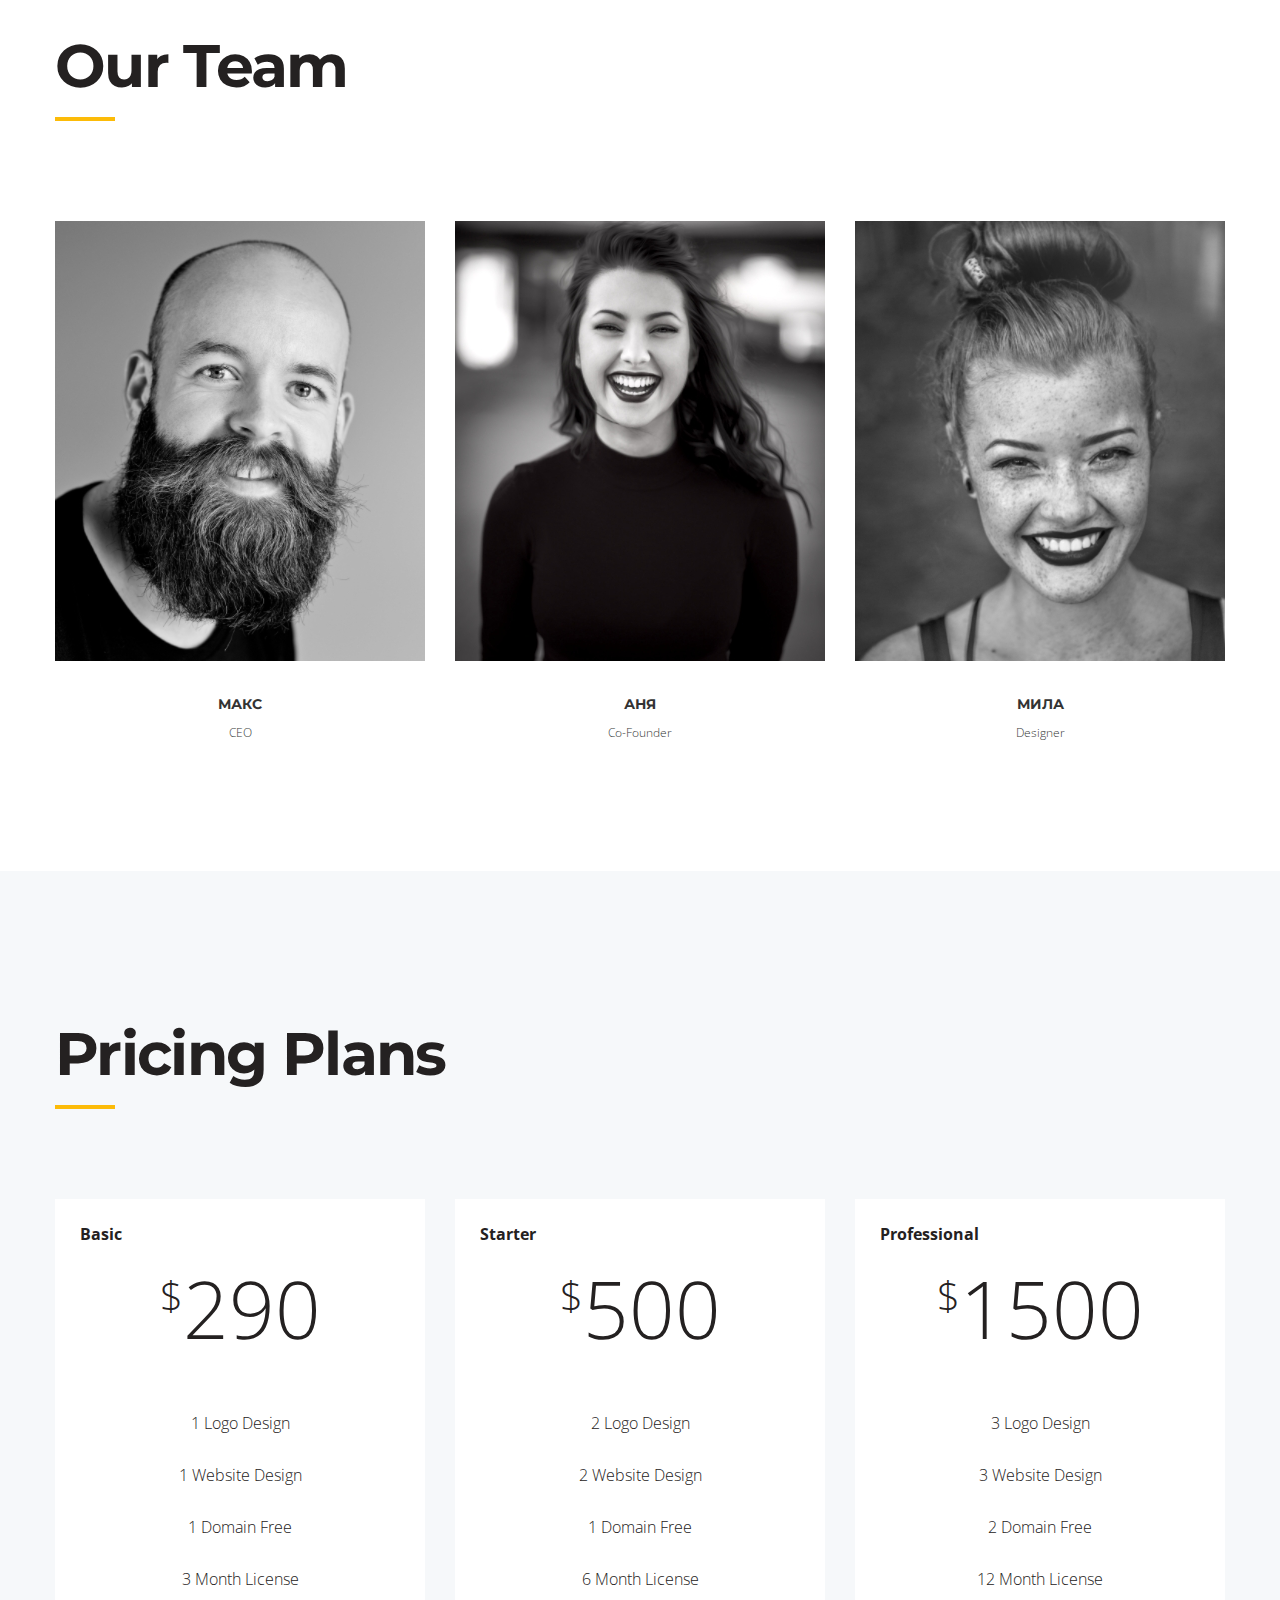
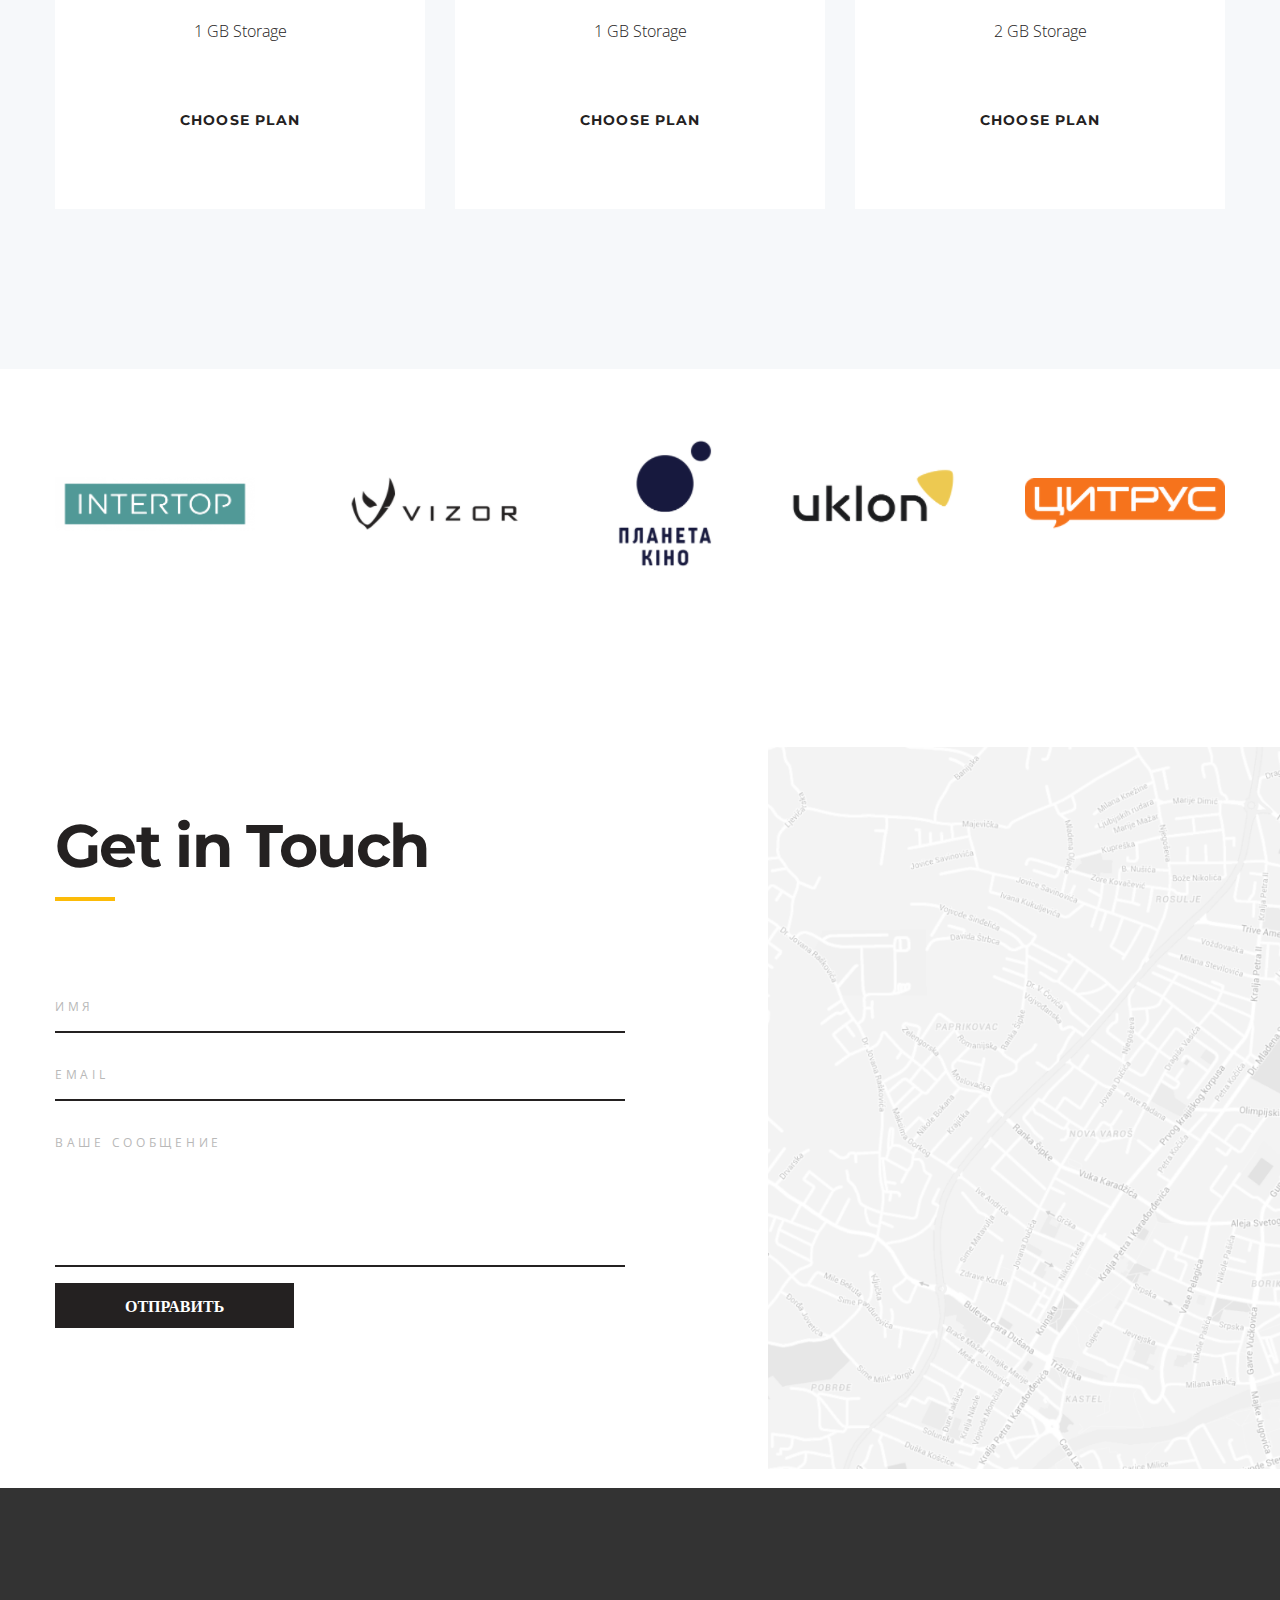
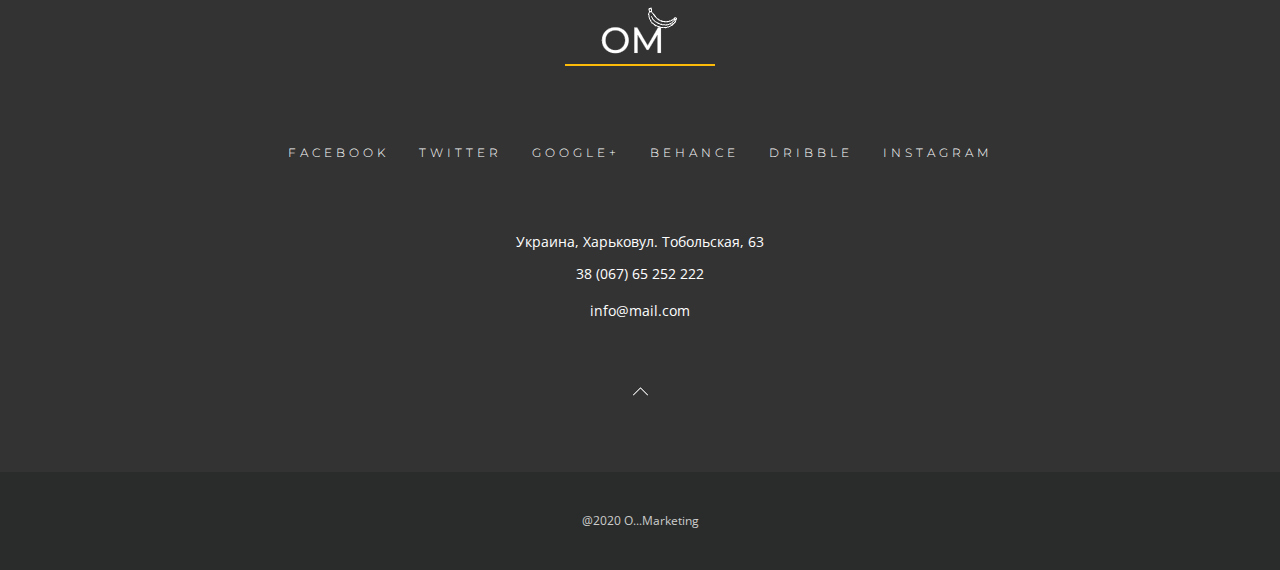
==== commit 3325f211: "footer" ====
--- a/lesson 4/index.html
+++ b/lesson 4/index.html
@@ -300,7 +300,6 @@
 </section>
 
 <!--slider-blog-->
-
 <section class="slider-blog">
     <div class="container">
         <div class="slider-blog__inner">
@@ -374,6 +373,7 @@
     </div>
 </section>
 
+<!--team-->
 <section class="team">
     <div class="container">
         <h2 class="title team__title">
@@ -399,6 +399,7 @@
     </div>
 </section>
 
+<!--pricing-->
 <section class="pricing">
     <div class="container">
         <h2 class="title pricing__title">
@@ -446,6 +447,7 @@
     </div>
 </section>
 
+<!--clients-->
 <section class="clients">
     <div class="container">
         <ul class="clients-list">
@@ -458,6 +460,44 @@
     </div>
 </section>
 
+<!--connect-->
+<section class="connect">
+    <div class="container">
+        <h2 class="title connect_title">
+            Get in Touch
+        </h2>
+        <form action="#" class="form">
+            <input type="text" placeholder="ИМЯ">
+            <input type="text" placeholder="EMAIL">
+            <textarea placeholder="ВАШЕ СООБЩЕНИЕ"></textarea>
+            <button type="submit">Отправить</button>
+        </form>
+    </div>
+</section>
+
+<footer class="footer">
+    <div class="footer__top">
+        <a class="footer__logo" href="#">
+            <img src="images/footer-logo.png" alt="logo">
+        </a>
+        <ul class="footer__social">
+            <li class="footer__social-list"><a class="footer__social-link" href="#">FACEBOOK</a></li>
+            <li class="footer__social-list"><a class="footer__social-link" href="#">TWITTER</a></li>
+            <li class="footer__social-list"><a class="footer__social-link" href="#">GOOGLE+</a></li>
+            <li class="footer__social-list"><a class="footer__social-link" href="#">BEHANCE</a></li>
+            <li class="footer__social-list"><a class="footer__social-link" href="#">DRIBBLE</a></li>
+            <li class="footer__social-list"><a class="footer__social-link" href="#">INSTAGRAM</a></li>
+        </ul>
+        <div class="footer__contact">
+            <address class="address">Украина, Харьковул. Тобольская, 63</address>
+            <a class="phone" href="tel:+3806765252222">38 (067) 65 252 222</a>
+            <a class="email" href="mailto:info@mail.com">info@mail.com</a>
+            <a class="go-top" href="#"><img src="images/angle-up.png" alt="go-top"></a>
+        </div>
+    </div>
+    <div class="footer__copy"><p>@2020 O...Marketing</p></div>
+</footer>
+
 <script src="https://ajax.googleapis.com/ajax/libs/jquery/3.7.1/jquery.min.js"></script>
 <script src="./js/jquery.fancybox.min.js"></script>
 <script src="js/mixitup.min.js"></script>
--- a/lesson 4/css/main.css
+++ b/lesson 4/css/main.css
@@ -537,7 +537,7 @@
     font-weight: 300;
     font-size: 16px;
     line-height: 22px;
-    color:#242121;
+    color: #242121;
     margin-bottom: 30px;
 }
 
@@ -552,6 +552,7 @@
     line-height: 109px;
     margin-bottom: 50px;
 }
+
 .pricing__item .pricing__item-num sup {
     font-size: 40px;
     line-height: 54px;
@@ -577,3 +578,120 @@
     justify-content: space-between;
     align-items: center;
 }
+
+.connect {
+    padding: 145px 0 160px;
+    background-image: url('../images/map.png');
+    background-repeat: no-repeat;
+    background-size: 40%;
+    background-position: right 82%;
+}
+
+.connect_title {
+    margin-bottom: 80px;
+}
+
+.form {
+    max-width: 570px;
+}
+
+.form input[type="text"],
+.form textarea {
+    display: block;
+    width: 100%;
+    border: none;
+    border-bottom: 2px solid #242121;
+    padding: 16px 0;
+    margin-bottom: 16px;
+}
+
+.form input::placeholder,
+textarea::placeholder {
+    font-family: var(--font-family);
+    font-weight: 400;
+    font-size: 12px;
+    line-height: 20px;
+    letter-spacing: 3.71px;
+    color: #B8B8B8;
+}
+
+.form textarea {
+    min-height: 150px;
+    resize: none;
+}
+
+.form button {
+    padding: 17px 70px 15px;
+    font-weight: bold;
+    line-height: 13px;
+    color: #ffffff;
+    border: none;
+    background-color: #242121;
+    text-transform: uppercase;
+    cursor: pointer;
+}
+
+.footer__top {
+    background-color: #333333;
+    text-align: center;
+    padding: 110px 10px 60px;
+}
+
+.footer__logo {
+    display: inline-block;
+    padding-bottom: 73px;
+}
+
+ul.footer__social {
+    display: flex;
+    justify-content: center;
+    margin-bottom: 65px;
+}
+
+.footer__social-link {
+    padding: 0 15px;
+    color: #fff;
+    font-family: var(--second-family);
+    font-size: 12px;
+    font-weight: 300;
+    line-height: 15px;
+    letter-spacing: 4px;
+    text-transform: uppercase;
+}
+
+.footer__contact {
+    color: #ffffff;
+    font-size: 14px;
+    font-weight: 400;
+    line-height: 32px;
+    text-align: center;
+    font-family: var(--font-family);
+
+}
+
+.address {
+    font-style: normal;
+}
+
+.footer__contact a {
+    display: block;
+    margin-bottom: 5px;
+    color: #ffffff;
+}
+
+a.go-top {
+    text-align: center;
+    display: inline-block;
+    margin-top: 55px;
+}
+
+.footer__copy {
+    padding: 41px 0;
+    background-color: #2A2C2B;
+    text-align: center;
+    color: rgb(204, 204, 204);
+    font-family: var(--font-family);
+    font-size: 12px;
+    font-weight: 400;
+    line-height: 16px;
+}
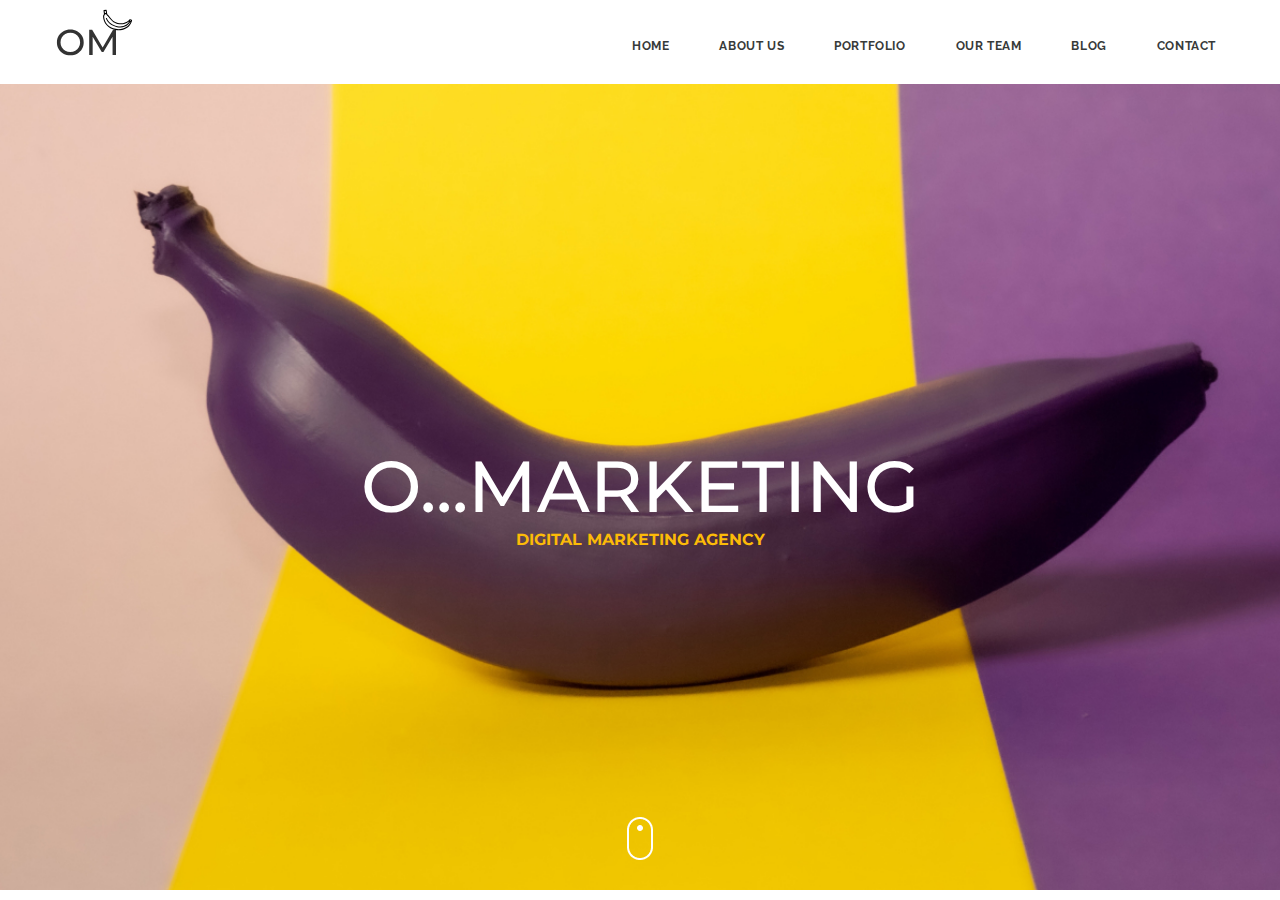
==== commit 53269fea: "adaptiv header" ====
--- a/lesson 4/index.html
+++ b/lesson 4/index.html
@@ -27,6 +27,10 @@
                     <img src="images/logo.svg" alt="logo">
                 </a>
                 <nav class="menu">
+
+                    <button class="menu__btn">
+                        <img src="images/menu-btn.svg" alt="menu button">
+                    </button>
                     <ul class="menu__list">
                         <li class="menu__list-item">
                             <a class="menu__list-link" href="#">HOME</a>
@@ -68,435 +72,435 @@
     </div>
 </header>
 
-<!--about-->
-<section class="about">
-    <div class="container">
-        <div class="about__inner">
-            <h2 class="title about__title">
-                About Us
-            </h2>
-            <div class="about__text">
-                <p>
-                    Практика показывает, что большие продажи далеко не всегда зависят от того, сколько вы потратите на
-                    продвижение сайта и рекламную кампанию. Значительно сильнее конечный результат зависит от правильной
-                    организации кампании. Мы достигаем максимальной эффективности и помогаем сберечь бюджеты наших
-                    клиентов, используя стратегический интернет-маркетинг.
-                </p>
-                <p>
-                    Определяем цели продвижения — что наш клиент хочет получить, когда работа будет сделана. Проводим
-                    маркетинговые исследования рынка, целевой аудитории, конкурентной среды. При разработке стратегии
-                    учитываем все имеющиеся данные.
-                </p>
-            </div>
-        </div>
-    </div>
-</section>
-
-<!--expertise-->
-<section class="expertise">
-    <div class="container">
-        <h2 class="title expertise__title">Our Expertise</h2>
-        <div class="expertise__inner">
-            <div class="expertise__info">
-                <div class="expertise__info-item">
-                    BRANDING
-                    <span style="width: calc(100% - 90%)">90%</span>
-                </div>
-                <div class="expertise__info-item">
-                    DESIGN
-                    <span style="width: calc(100% - 80%)">80%</span>
-                </div>
-                <div class="expertise__info-item">
-                    DEVELOPMENT
-                    <span style="width: calc(100% - 85%)">85%</span>
-                </div>
-            </div>
-            <div class="expertise__text">
-                <p>
-                    В стратегию интернет-маркетинга входит создание имиджевой и рекламной концепции, разработка
-                    контент-стратегии, распределение использования различных каналов коммуникации.
-                </p>
-                <p>
-                    Реализуем принятую стратегию, отслеживая промежуточные результаты, и корректируя будущие действия с
-                    учетом изменений. Главной целью в этом процессе для нас является конечный результат, а не следование
-                    планам.
-                </p>
-            </div>
-        </div>
-
-        <div class="expertise__items">
-            <div class="expertise__item expertise__item--design">
-                <h4 class="expertise__item-title">
-                    GRAPHIC DESIGN
-                </h4>
-                <p class="expertise__item-text">
-                    Рекламный дизайн, дизайн упаковки, этикетки, листовок, каталогов, разработка презентаций, дизайн
-                    выставочных стендов
-                </p>
-            </div>
-
-            <div class="expertise__item expertise__item--development">
-                <h4 class="expertise__item-title">
-                    WEB DEVELOPMENT
-                </h4>
-                <p class="expertise__item-text">
-                    Разрабатываем веб сайты от концепции до реализации. Дизайн, верстка, программирование и запуск сайт
-                    в сеть
-                </p>
-            </div>
-
-            <div class="expertise__item expertise__item--marketing">
-                <h4 class="expertise__item-title">
-                    MARKETING
-                </h4>
-                <p class="expertise__item-text">
-                    Разрабатываем маркетинговое и рекламное продвижение Вашего продукта или услуги под ключ и на любой
-                    бюджет.
-                </p>
-            </div>
-        </div>
-    </div>
-</section>
-
-<!--magic-->
-<section class="magic">
-    <div class="container">
-        <div class="magic__inner">
-            <h2 class="title magic__title">
-                Let’s make magic.
-            </h2>
-            <div class="magic__text">
-                <p>
-                    Маркетинговое агентство MGN: полный комплекс маркетинговых, рекламных и дизайнерских услуг в
-                    Харькове и Украине: маркетинговые исследования рынков, товаров, потребителей, планирование комплекса
-                    маркетинга, реклама, проведение рекламных кампаний, брендинг, рекламный дизайн, pr.
-                </p>
-                <p>
-                    Нами накоплен немалый опыт работы в реальном бизнесе, в самых различных отраслях – от недвижимости
-                    до аптечного и медицинского бизнеса. Мы не просто беремся решать задачи наших клиентов, мы сами
-                    вышли из бизнес-среды и понимаем суть бизнес-процессов.
-                </p>
-                <p>
-                    Мы говорим с бизнесом на одном языке!
-                </p>
-            </div>
-        </div>
-    </div>
-</section>
-
-<!--portfolio-->
-<section class="portfolio">
-    <div class="container">
-        <div class="portfolio__top">
-            <h2 class="title">
-                Portfolio
-            </h2>
-            <div class="portfolio__filter-btn">
-                <button class="portfolio__btn" data-filter="all">ALL</button>
-                <button class="portfolio__btn" data-filter=".category-a">BRANDING</button>
-                <button class="portfolio__btn" data-filter=".category-b">DESIGN</button>
-                <button class="portfolio__btn" data-filter=".category-c">PHOTOGRAPHY</button>
-                <button class="portfolio__btn" data-filter=".category-d">ILLUSTRATION</button>
-            </div>
-        </div>
-    </div>
-
-    <!--portfolio__content-->
-    <div class="portfolio__content">
-        <div class="portfolio__item mix category-a">
-            <img src="images/portfolio/1.jpeg" alt="portfolio images">
-            <a class="portfolio__item-link" href="#">
-                SHOW PROJECT
-            </a>
-        </div>
-        <div class="portfolio__item mix category-a">
-            <img src="images/portfolio/2.jpeg" alt="portfolio images">
-            <a class="portfolio__item-link" href="#">
-                SHOW PROJECT
-            </a>
-        </div>
-        <div class="portfolio__item mix category-b">
-            <img src="images/portfolio/3.jpeg" alt="portfolio images">
-            <a class="portfolio__item-link" href="#">
-                SHOW PROJECT
-            </a>
-        </div>
-        <div class="portfolio__item mix category-b">
-            <img src="images/portfolio/4.jpeg" alt="portfolio images">
-            <a class="portfolio__item-link" href="#">
-                SHOW PROJECT
-            </a>
-        </div>
-        <div class="portfolio__item mix category-c">
-            <img src="images/portfolio/5.jpeg" alt="portfolio images">
-            <a class="portfolio__item-link" href="#">
-                SHOW PROJECT
-            </a>
-        </div>
-        <div class="portfolio__item mix category-c">
-            <img src="images/portfolio/6.jpeg" alt="portfolio images">
-            <a class="portfolio__item-link" href="#">
-                SHOW PROJECT
-            </a>
-        </div>
-        <div class="portfolio__item mix category-c">
-            <img src="images/portfolio/7.jpeg" alt="portfolio images">
-            <a class="portfolio__item-link" href="#">
-                SHOW PROJECT
-            </a>
-        </div>
-        <div class="portfolio__item mix category-d">
-            <img src="images/portfolio/8.jpeg" alt="portfolio images">
-            <a class="portfolio__item-link" href="#">
-                SHOW PROJECT
-            </a>
-        </div>
-        <div class="portfolio__item mix category-d">
-            <img src="images/portfolio/9.jpeg" alt="portfolio images">
-            <a class="portfolio__item-link" href="#">
-                SHOW PROJECT
-            </a>
-        </div>
-    </div>
-    <a class="portfolio__add" href="">VIEW MORE PROJECTS</a>
-    <blockquote class="blockquote">
-        «Неважно какую историю вы рассказываете, главное – сделайте своего покупателя героем»
-        <span class="blockquote__author">Крис Броган</span>
-    </blockquote>
-    <div class="portfolio__video">
-        <a class="portfolio__video-link" href="https://www.youtube.com/watch?v=9BDM3thuozw&ab_channel=ChillLab"
-           data-fancybox>
-            <img src="./images/play.svg" alt="play icon">
-        </a>
-    </div>
-    <div class="container">
-        <div class="portfolio__numbers">
-            <h5 class="portfolio__numbers-item">
-                305
-                <span>
-                        Web Designs
-                    </span>
-            </h5>
-            <h5 class="portfolio__numbers-item">
-                202
-                <span>
-                        Logo Designs
-                    </span>
-            </h5>
-            <h5 class="portfolio__numbers-item">
-                52
-                <span>
-                        Print Designs
-                    </span>
-            </h5>
-            <h5 class="portfolio__numbers-item">
-                88
-                <span>
-                        Mobile Apps
-                    </span>
-            </h5>
-        </div>
-    </div>
-</section>
-
-<!--slider-blog-->
-<section class="slider-blog">
-    <div class="container">
-        <div class="slider-blog__inner">
-            <div class="slider-block__item">
-                <a class="slider-block__item-link" href="#">
-                    <h3 class="slider-blog__item-title">
-                        АНИМИРОВАННЫЙ ЛОГОТИП – ТРЕНД ИЛИ НЕОБХОДИМОСТЬ?
-                    </h3>
-                </a>
-                <p class="slider-blog__item-descr">
-                    Что представляет собой анимированный логотип, и в чем его преимущества? И почему сейчас это модно?
-                    Давайте обсудим.
-                </p>
-            </div>
-            <div class="slider-block__item">
-                <a class="slider-block__item-link" href="#">
-                    <h3 class="slider-blog__item-title">
-                        АНИМИРОВАННЫЙ ЛОГОТИП – ТРЕНД ИЛИ НЕОБХОДИМОСТЬ?
-                    </h3>
-                </a>
-                <p class="slider-blog__item-descr">
-                    Что представляет собой анимированный логотип, и в чем его преимущества? И почему сейчас это модно?
-                    Давайте обсудим.
-                </p>
-            </div>
-            <div class="slider-block__item">
-                <a class="slider-block__item-link" href="#">
-                    <h3 class="slider-blog__item-title">
-                        АНИМИРОВАННЫЙ ЛОГОТИП – ТРЕНД ИЛИ НЕОБХОДИМОСТЬ?
-                    </h3>
-                </a>
-                <p class="slider-blog__item-descr">
-                    Что представляет собой анимированный логотип, и в чем его преимущества? И почему сейчас это модно?
-                    Давайте обсудим.
-                </p>
-            </div>
-            <div class="slider-block__item">
-                <a class="slider-block__item-link" href="#">
-                    <h3 class="slider-blog__item-title">
-                        АНИМИРОВАННЫЙ ЛОГОТИП – ТРЕНД ИЛИ НЕОБХОДИМОСТЬ?
-                    </h3>
-                </a>
-                <p class="slider-blog__item-descr">
-                    Что представляет собой анимированный логотип, и в чем его преимущества? И почему сейчас это модно?
-                    Давайте обсудим.
-                </p>
-            </div>
-            <div class="slider-block__item">
-                <a class="slider-block__item-link" href="#">
-                    <h3 class="slider-blog__item-title">
-                        АНИМИРОВАННЫЙ ЛОГОТИП – ТРЕНД ИЛИ НЕОБХОДИМОСТЬ?
-                    </h3>
-                </a>
-                <p class="slider-blog__item-descr">
-                    Что представляет собой анимированный логотип, и в чем его преимущества? И почему сейчас это модно?
-                    Давайте обсудим.
-                </p>
-            </div>
-            <div class="slider-block__item">
-                <a class="slider-block__item-link" href="#">
-                    <h3 class="slider-blog__item-title">
-                        АНИМИРОВАННЫЙ ЛОГОТИП – ТРЕНД ИЛИ НЕОБХОДИМОСТЬ?
-                    </h3>
-                </a>
-                <p class="slider-blog__item-descr">
-                    Что представляет собой анимированный логотип, и в чем его преимущества? И почему сейчас это модно?
-                    Давайте обсудим.
-                </p>
-            </div>
-        </div>
-    </div>
-</section>
-
-<!--team-->
-<section class="team">
-    <div class="container">
-        <h2 class="title team__title">
-            Our Team
-        </h2>
-        <div class="team__items">
-            <div class="team__item">
-                <img src="images/team-1.jpeg" alt="МАКС">
-                <h6 class="team__name">МАКС</h6>
-                <p class="team__position">CEO</p>
-            </div>
-            <div class="team__item">
-                <img src="images/team-2.jpeg" alt="АНЯ">
-                <h6 class="team__name">АНЯ</h6>
-                <p class="team__position">Co-Founder</p>
-            </div>
-            <div class="team__item">
-                <img src="images/team-3.jpeg" alt="МИЛА">
-                <h6 class="team__name">МИЛА</h6>
-                <p class="team__position">Designer</p>
-            </div>
-        </div>
-    </div>
-</section>
-
-<!--pricing-->
-<section class="pricing">
-    <div class="container">
-        <h2 class="title pricing__title">
-            Pricing Plans
-        </h2>
-        <div class="pricing__items">
-            <ul class="pricing__item">
-                <li class="pricing__item-name">Basic</li>
-                <li class="pricing__item-num"><sup>$</sup>290</li>
-                <li>1 Logo Design</li>
-                <li>1 Website Design</li>
-                <li>1 Domain Free</li>
-                <li>3 Month License</li>
-                <li>1 GB Storage</li>
-                <li>
-                    <a class="pricing__item-link" href="#">CHOOSE PLAN</a>
-                </li>
-            </ul>
-            <ul class="pricing__item">
-                <li class="pricing__item-name">Starter</li>
-                <li class="pricing__item-num"><sup>$</sup>500</li>
-                <li>2 Logo Design</li>
-                <li>2 Website Design</li>
-                <li>1 Domain Free</li>
-                <li>6 Month License</li>
-                <li>1 GB Storage</li>
-                <li>
-                    <a class="pricing__item-link" href="#">CHOOSE PLAN</a>
-                </li>
-            </ul>
-            <ul class="pricing__item">
-                <li class="pricing__item-name">Professional</li>
-                <li class="pricing__item-num"><sup>$</sup>1500</li>
-                <li>3 Logo Design</li>
-                <li>3 Website Design</li>
-                <li>2 Domain Free</li>
-                <li>12 Month License</li>
-                <li>2 GB Storage</li>
-                <li>
-                    <a class="pricing__item-link" href="#">CHOOSE PLAN</a>
-                </li>
-            </ul>
-
-        </div>
-    </div>
-</section>
-
-<!--clients-->
-<section class="clients">
-    <div class="container">
-        <ul class="clients-list">
-            <li><img src="images/logo/logo_intertop%201.png" alt="intertop"></li>
-            <li><img src="images/logo/logo-vizor%201.png" alt="vizor"></li>
-            <li><img src="images/logo/logo-planeta-kino%201.png" alt=""></li>
-            <li><img src="images/logo/logo-uklon.png" alt="uklon"></li>
-            <li><img src="images/logo/logo-citrus.png" alt="citrus"></li>
-        </ul>
-    </div>
-</section>
-
-<!--connect-->
-<section class="connect">
-    <div class="container">
-        <h2 class="title connect_title">
-            Get in Touch
-        </h2>
-        <form action="#" class="form">
-            <input type="text" placeholder="ИМЯ">
-            <input type="text" placeholder="EMAIL">
-            <textarea placeholder="ВАШЕ СООБЩЕНИЕ"></textarea>
-            <button type="submit">Отправить</button>
-        </form>
-    </div>
-</section>
-
-<footer class="footer">
-    <div class="footer__top">
-        <a class="footer__logo" href="#">
-            <img src="images/footer-logo.png" alt="logo">
-        </a>
-        <ul class="footer__social">
-            <li class="footer__social-list"><a class="footer__social-link" href="#">FACEBOOK</a></li>
-            <li class="footer__social-list"><a class="footer__social-link" href="#">TWITTER</a></li>
-            <li class="footer__social-list"><a class="footer__social-link" href="#">GOOGLE+</a></li>
-            <li class="footer__social-list"><a class="footer__social-link" href="#">BEHANCE</a></li>
-            <li class="footer__social-list"><a class="footer__social-link" href="#">DRIBBLE</a></li>
-            <li class="footer__social-list"><a class="footer__social-link" href="#">INSTAGRAM</a></li>
-        </ul>
-        <div class="footer__contact">
-            <address class="address">Украина, Харьковул. Тобольская, 63</address>
-            <a class="phone" href="tel:+3806765252222">38 (067) 65 252 222</a>
-            <a class="email" href="mailto:info@mail.com">info@mail.com</a>
-            <a class="go-top" href="#"><img src="images/angle-up.png" alt="go-top"></a>
-        </div>
-    </div>
-    <div class="footer__copy"><p>@2020 O...Marketing</p></div>
-</footer>
+<!--&lt;!&ndash;about&ndash;&gt;-->
+<!--<section class="about">-->
+<!--    <div class="container">-->
+<!--        <div class="about__inner">-->
+<!--            <h2 class="title about__title">-->
+<!--                About Us-->
+<!--            </h2>-->
+<!--            <div class="about__text">-->
+<!--                <p>-->
+<!--                    Практика показывает, что большие продажи далеко не всегда зависят от того, сколько вы потратите на-->
+<!--                    продвижение сайта и рекламную кампанию. Значительно сильнее конечный результат зависит от правильной-->
+<!--                    организации кампании. Мы достигаем максимальной эффективности и помогаем сберечь бюджеты наших-->
+<!--                    клиентов, используя стратегический интернет-маркетинг.-->
+<!--                </p>-->
+<!--                <p>-->
+<!--                    Определяем цели продвижения — что наш клиент хочет получить, когда работа будет сделана. Проводим-->
+<!--                    маркетинговые исследования рынка, целевой аудитории, конкурентной среды. При разработке стратегии-->
+<!--                    учитываем все имеющиеся данные.-->
+<!--                </p>-->
+<!--            </div>-->
+<!--        </div>-->
+<!--    </div>-->
+<!--</section>-->
+
+<!--&lt;!&ndash;expertise&ndash;&gt;-->
+<!--<section class="expertise">-->
+<!--    <div class="container">-->
+<!--        <h2 class="title expertise__title">Our Expertise</h2>-->
+<!--        <div class="expertise__inner">-->
+<!--            <div class="expertise__info">-->
+<!--                <div class="expertise__info-item">-->
+<!--                    BRANDING-->
+<!--                    <span style="width: calc(100% - 90%)">90%</span>-->
+<!--                </div>-->
+<!--                <div class="expertise__info-item">-->
+<!--                    DESIGN-->
+<!--                    <span style="width: calc(100% - 80%)">80%</span>-->
+<!--                </div>-->
+<!--                <div class="expertise__info-item">-->
+<!--                    DEVELOPMENT-->
+<!--                    <span style="width: calc(100% - 85%)">85%</span>-->
+<!--                </div>-->
+<!--            </div>-->
+<!--            <div class="expertise__text">-->
+<!--                <p>-->
+<!--                    В стратегию интернет-маркетинга входит создание имиджевой и рекламной концепции, разработка-->
+<!--                    контент-стратегии, распределение использования различных каналов коммуникации.-->
+<!--                </p>-->
+<!--                <p>-->
+<!--                    Реализуем принятую стратегию, отслеживая промежуточные результаты, и корректируя будущие действия с-->
+<!--                    учетом изменений. Главной целью в этом процессе для нас является конечный результат, а не следование-->
+<!--                    планам.-->
+<!--                </p>-->
+<!--            </div>-->
+<!--        </div>-->
+
+<!--        <div class="expertise__items">-->
+<!--            <div class="expertise__item expertise__item&#45;&#45;design">-->
+<!--                <h4 class="expertise__item-title">-->
+<!--                    GRAPHIC DESIGN-->
+<!--                </h4>-->
+<!--                <p class="expertise__item-text">-->
+<!--                    Рекламный дизайн, дизайн упаковки, этикетки, листовок, каталогов, разработка презентаций, дизайн-->
+<!--                    выставочных стендов-->
+<!--                </p>-->
+<!--            </div>-->
+
+<!--            <div class="expertise__item expertise__item&#45;&#45;development">-->
+<!--                <h4 class="expertise__item-title">-->
+<!--                    WEB DEVELOPMENT-->
+<!--                </h4>-->
+<!--                <p class="expertise__item-text">-->
+<!--                    Разрабатываем веб сайты от концепции до реализации. Дизайн, верстка, программирование и запуск сайт-->
+<!--                    в сеть-->
+<!--                </p>-->
+<!--            </div>-->
+
+<!--            <div class="expertise__item expertise__item&#45;&#45;marketing">-->
+<!--                <h4 class="expertise__item-title">-->
+<!--                    MARKETING-->
+<!--                </h4>-->
+<!--                <p class="expertise__item-text">-->
+<!--                    Разрабатываем маркетинговое и рекламное продвижение Вашего продукта или услуги под ключ и на любой-->
+<!--                    бюджет.-->
+<!--                </p>-->
+<!--            </div>-->
+<!--        </div>-->
+<!--    </div>-->
+<!--</section>-->
+
+<!--&lt;!&ndash;magic&ndash;&gt;-->
+<!--<section class="magic">-->
+<!--    <div class="container">-->
+<!--        <div class="magic__inner">-->
+<!--            <h2 class="title magic__title">-->
+<!--                Let’s make magic.-->
+<!--            </h2>-->
+<!--            <div class="magic__text">-->
+<!--                <p>-->
+<!--                    Маркетинговое агентство MGN: полный комплекс маркетинговых, рекламных и дизайнерских услуг в-->
+<!--                    Харькове и Украине: маркетинговые исследования рынков, товаров, потребителей, планирование комплекса-->
+<!--                    маркетинга, реклама, проведение рекламных кампаний, брендинг, рекламный дизайн, pr.-->
+<!--                </p>-->
+<!--                <p>-->
+<!--                    Нами накоплен немалый опыт работы в реальном бизнесе, в самых различных отраслях – от недвижимости-->
+<!--                    до аптечного и медицинского бизнеса. Мы не просто беремся решать задачи наших клиентов, мы сами-->
+<!--                    вышли из бизнес-среды и понимаем суть бизнес-процессов.-->
+<!--                </p>-->
+<!--                <p>-->
+<!--                    Мы говорим с бизнесом на одном языке!-->
+<!--                </p>-->
+<!--            </div>-->
+<!--        </div>-->
+<!--    </div>-->
+<!--</section>-->
+
+<!--&lt;!&ndash;portfolio&ndash;&gt;-->
+<!--<section class="portfolio">-->
+<!--    <div class="container">-->
+<!--        <div class="portfolio__top">-->
+<!--            <h2 class="title">-->
+<!--                Portfolio-->
+<!--            </h2>-->
+<!--            <div class="portfolio__filter-btn">-->
+<!--                <button class="portfolio__btn" data-filter="all">ALL</button>-->
+<!--                <button class="portfolio__btn" data-filter=".category-a">BRANDING</button>-->
+<!--                <button class="portfolio__btn" data-filter=".category-b">DESIGN</button>-->
+<!--                <button class="portfolio__btn" data-filter=".category-c">PHOTOGRAPHY</button>-->
+<!--                <button class="portfolio__btn" data-filter=".category-d">ILLUSTRATION</button>-->
+<!--            </div>-->
+<!--        </div>-->
+<!--    </div>-->
+
+<!--    &lt;!&ndash;portfolio__content&ndash;&gt;-->
+<!--    <div class="portfolio__content">-->
+<!--        <div class="portfolio__item mix category-a">-->
+<!--            <img src="images/portfolio/1.jpeg" alt="portfolio images">-->
+<!--            <a class="portfolio__item-link" href="#">-->
+<!--                SHOW PROJECT-->
+<!--            </a>-->
+<!--        </div>-->
+<!--        <div class="portfolio__item mix category-a">-->
+<!--            <img src="images/portfolio/2.jpeg" alt="portfolio images">-->
+<!--            <a class="portfolio__item-link" href="#">-->
+<!--                SHOW PROJECT-->
+<!--            </a>-->
+<!--        </div>-->
+<!--        <div class="portfolio__item mix category-b">-->
+<!--            <img src="images/portfolio/3.jpeg" alt="portfolio images">-->
+<!--            <a class="portfolio__item-link" href="#">-->
+<!--                SHOW PROJECT-->
+<!--            </a>-->
+<!--        </div>-->
+<!--        <div class="portfolio__item mix category-b">-->
+<!--            <img src="images/portfolio/4.jpeg" alt="portfolio images">-->
+<!--            <a class="portfolio__item-link" href="#">-->
+<!--                SHOW PROJECT-->
+<!--            </a>-->
+<!--        </div>-->
+<!--        <div class="portfolio__item mix category-c">-->
+<!--            <img src="images/portfolio/5.jpeg" alt="portfolio images">-->
+<!--            <a class="portfolio__item-link" href="#">-->
+<!--                SHOW PROJECT-->
+<!--            </a>-->
+<!--        </div>-->
+<!--        <div class="portfolio__item mix category-c">-->
+<!--            <img src="images/portfolio/6.jpeg" alt="portfolio images">-->
+<!--            <a class="portfolio__item-link" href="#">-->
+<!--                SHOW PROJECT-->
+<!--            </a>-->
+<!--        </div>-->
+<!--        <div class="portfolio__item mix category-c">-->
+<!--            <img src="images/portfolio/7.jpeg" alt="portfolio images">-->
+<!--            <a class="portfolio__item-link" href="#">-->
+<!--                SHOW PROJECT-->
+<!--            </a>-->
+<!--        </div>-->
+<!--        <div class="portfolio__item mix category-d">-->
+<!--            <img src="images/portfolio/8.jpeg" alt="portfolio images">-->
+<!--            <a class="portfolio__item-link" href="#">-->
+<!--                SHOW PROJECT-->
+<!--            </a>-->
+<!--        </div>-->
+<!--        <div class="portfolio__item mix category-d">-->
+<!--            <img src="images/portfolio/9.jpeg" alt="portfolio images">-->
+<!--            <a class="portfolio__item-link" href="#">-->
+<!--                SHOW PROJECT-->
+<!--            </a>-->
+<!--        </div>-->
+<!--    </div>-->
+<!--    <a class="portfolio__add" href="">VIEW MORE PROJECTS</a>-->
+<!--    <blockquote class="blockquote">-->
+<!--        «Неважно какую историю вы рассказываете, главное – сделайте своего покупателя героем»-->
+<!--        <span class="blockquote__author">Крис Броган</span>-->
+<!--    </blockquote>-->
+<!--    <div class="portfolio__video">-->
+<!--        <a class="portfolio__video-link" href="https://www.youtube.com/watch?v=9BDM3thuozw&ab_channel=ChillLab"-->
+<!--           data-fancybox>-->
+<!--            <img src="./images/play.svg" alt="play icon">-->
+<!--        </a>-->
+<!--    </div>-->
+<!--    <div class="container">-->
+<!--        <div class="portfolio__numbers">-->
+<!--            <h5 class="portfolio__numbers-item">-->
+<!--                305-->
+<!--                <span>-->
+<!--                        Web Designs-->
+<!--                    </span>-->
+<!--            </h5>-->
+<!--            <h5 class="portfolio__numbers-item">-->
+<!--                202-->
+<!--                <span>-->
+<!--                        Logo Designs-->
+<!--                    </span>-->
+<!--            </h5>-->
+<!--            <h5 class="portfolio__numbers-item">-->
+<!--                52-->
+<!--                <span>-->
+<!--                        Print Designs-->
+<!--                    </span>-->
+<!--            </h5>-->
+<!--            <h5 class="portfolio__numbers-item">-->
+<!--                88-->
+<!--                <span>-->
+<!--                        Mobile Apps-->
+<!--                    </span>-->
+<!--            </h5>-->
+<!--        </div>-->
+<!--    </div>-->
+<!--</section>-->
+
+<!--&lt;!&ndash;slider-blog&ndash;&gt;-->
+<!--<section class="slider-blog">-->
+<!--    <div class="container">-->
+<!--        <div class="slider-blog__inner">-->
+<!--            <div class="slider-block__item">-->
+<!--                <a class="slider-block__item-link" href="#">-->
+<!--                    <h3 class="slider-blog__item-title">-->
+<!--                        АНИМИРОВАННЫЙ ЛОГОТИП – ТРЕНД ИЛИ НЕОБХОДИМОСТЬ?-->
+<!--                    </h3>-->
+<!--                </a>-->
+<!--                <p class="slider-blog__item-descr">-->
+<!--                    Что представляет собой анимированный логотип, и в чем его преимущества? И почему сейчас это модно?-->
+<!--                    Давайте обсудим.-->
+<!--                </p>-->
+<!--            </div>-->
+<!--            <div class="slider-block__item">-->
+<!--                <a class="slider-block__item-link" href="#">-->
+<!--                    <h3 class="slider-blog__item-title">-->
+<!--                        АНИМИРОВАННЫЙ ЛОГОТИП – ТРЕНД ИЛИ НЕОБХОДИМОСТЬ?-->
+<!--                    </h3>-->
+<!--                </a>-->
+<!--                <p class="slider-blog__item-descr">-->
+<!--                    Что представляет собой анимированный логотип, и в чем его преимущества? И почему сейчас это модно?-->
+<!--                    Давайте обсудим.-->
+<!--                </p>-->
+<!--            </div>-->
+<!--            <div class="slider-block__item">-->
+<!--                <a class="slider-block__item-link" href="#">-->
+<!--                    <h3 class="slider-blog__item-title">-->
+<!--                        АНИМИРОВАННЫЙ ЛОГОТИП – ТРЕНД ИЛИ НЕОБХОДИМОСТЬ?-->
+<!--                    </h3>-->
+<!--                </a>-->
+<!--                <p class="slider-blog__item-descr">-->
+<!--                    Что представляет собой анимированный логотип, и в чем его преимущества? И почему сейчас это модно?-->
+<!--                    Давайте обсудим.-->
+<!--                </p>-->
+<!--            </div>-->
+<!--            <div class="slider-block__item">-->
+<!--                <a class="slider-block__item-link" href="#">-->
+<!--                    <h3 class="slider-blog__item-title">-->
+<!--                        АНИМИРОВАННЫЙ ЛОГОТИП – ТРЕНД ИЛИ НЕОБХОДИМОСТЬ?-->
+<!--                    </h3>-->
+<!--                </a>-->
+<!--                <p class="slider-blog__item-descr">-->
+<!--                    Что представляет собой анимированный логотип, и в чем его преимущества? И почему сейчас это модно?-->
+<!--                    Давайте обсудим.-->
+<!--                </p>-->
+<!--            </div>-->
+<!--            <div class="slider-block__item">-->
+<!--                <a class="slider-block__item-link" href="#">-->
+<!--                    <h3 class="slider-blog__item-title">-->
+<!--                        АНИМИРОВАННЫЙ ЛОГОТИП – ТРЕНД ИЛИ НЕОБХОДИМОСТЬ?-->
+<!--                    </h3>-->
+<!--                </a>-->
+<!--                <p class="slider-blog__item-descr">-->
+<!--                    Что представляет собой анимированный логотип, и в чем его преимущества? И почему сейчас это модно?-->
+<!--                    Давайте обсудим.-->
+<!--                </p>-->
+<!--            </div>-->
+<!--            <div class="slider-block__item">-->
+<!--                <a class="slider-block__item-link" href="#">-->
+<!--                    <h3 class="slider-blog__item-title">-->
+<!--                        АНИМИРОВАННЫЙ ЛОГОТИП – ТРЕНД ИЛИ НЕОБХОДИМОСТЬ?-->
+<!--                    </h3>-->
+<!--                </a>-->
+<!--                <p class="slider-blog__item-descr">-->
+<!--                    Что представляет собой анимированный логотип, и в чем его преимущества? И почему сейчас это модно?-->
+<!--                    Давайте обсудим.-->
+<!--                </p>-->
+<!--            </div>-->
+<!--        </div>-->
+<!--    </div>-->
+<!--</section>-->
+
+<!--&lt;!&ndash;team&ndash;&gt;-->
+<!--<section class="team">-->
+<!--    <div class="container">-->
+<!--        <h2 class="title team__title">-->
+<!--            Our Team-->
+<!--        </h2>-->
+<!--        <div class="team__items">-->
+<!--            <div class="team__item">-->
+<!--                <img src="images/team-1.jpeg" alt="МАКС">-->
+<!--                <h6 class="team__name">МАКС</h6>-->
+<!--                <p class="team__position">CEO</p>-->
+<!--            </div>-->
+<!--            <div class="team__item">-->
+<!--                <img src="images/team-2.jpeg" alt="АНЯ">-->
+<!--                <h6 class="team__name">АНЯ</h6>-->
+<!--                <p class="team__position">Co-Founder</p>-->
+<!--            </div>-->
+<!--            <div class="team__item">-->
+<!--                <img src="images/team-3.jpeg" alt="МИЛА">-->
+<!--                <h6 class="team__name">МИЛА</h6>-->
+<!--                <p class="team__position">Designer</p>-->
+<!--            </div>-->
+<!--        </div>-->
+<!--    </div>-->
+<!--</section>-->
+
+<!--&lt;!&ndash;pricing&ndash;&gt;-->
+<!--<section class="pricing">-->
+<!--    <div class="container">-->
+<!--        <h2 class="title pricing__title">-->
+<!--            Pricing Plans-->
+<!--        </h2>-->
+<!--        <div class="pricing__items">-->
+<!--            <ul class="pricing__item">-->
+<!--                <li class="pricing__item-name">Basic</li>-->
+<!--                <li class="pricing__item-num"><sup>$</sup>290</li>-->
+<!--                <li>1 Logo Design</li>-->
+<!--                <li>1 Website Design</li>-->
+<!--                <li>1 Domain Free</li>-->
+<!--                <li>3 Month License</li>-->
+<!--                <li>1 GB Storage</li>-->
+<!--                <li>-->
+<!--                    <a class="pricing__item-link" href="#">CHOOSE PLAN</a>-->
+<!--                </li>-->
+<!--            </ul>-->
+<!--            <ul class="pricing__item">-->
+<!--                <li class="pricing__item-name">Starter</li>-->
+<!--                <li class="pricing__item-num"><sup>$</sup>500</li>-->
+<!--                <li>2 Logo Design</li>-->
+<!--                <li>2 Website Design</li>-->
+<!--                <li>1 Domain Free</li>-->
+<!--                <li>6 Month License</li>-->
+<!--                <li>1 GB Storage</li>-->
+<!--                <li>-->
+<!--                    <a class="pricing__item-link" href="#">CHOOSE PLAN</a>-->
+<!--                </li>-->
+<!--            </ul>-->
+<!--            <ul class="pricing__item">-->
+<!--                <li class="pricing__item-name">Professional</li>-->
+<!--                <li class="pricing__item-num"><sup>$</sup>1500</li>-->
+<!--                <li>3 Logo Design</li>-->
+<!--                <li>3 Website Design</li>-->
+<!--                <li>2 Domain Free</li>-->
+<!--                <li>12 Month License</li>-->
+<!--                <li>2 GB Storage</li>-->
+<!--                <li>-->
+<!--                    <a class="pricing__item-link" href="#">CHOOSE PLAN</a>-->
+<!--                </li>-->
+<!--            </ul>-->
+
+<!--        </div>-->
+<!--    </div>-->
+<!--</section>-->
+
+<!--&lt;!&ndash;clients&ndash;&gt;-->
+<!--<section class="clients">-->
+<!--    <div class="container">-->
+<!--        <ul class="clients-list">-->
+<!--            <li><img src="images/logo/logo_intertop%201.png" alt="intertop"></li>-->
+<!--            <li><img src="images/logo/logo-vizor%201.png" alt="vizor"></li>-->
+<!--            <li><img src="images/logo/logo-planeta-kino%201.png" alt=""></li>-->
+<!--            <li><img src="images/logo/logo-uklon.png" alt="uklon"></li>-->
+<!--            <li><img src="images/logo/logo-citrus.png" alt="citrus"></li>-->
+<!--        </ul>-->
+<!--    </div>-->
+<!--</section>-->
+
+<!--&lt;!&ndash;connect&ndash;&gt;-->
+<!--<section class="connect">-->
+<!--    <div class="container">-->
+<!--        <h2 class="title connect_title">-->
+<!--            Get in Touch-->
+<!--        </h2>-->
+<!--        <form action="#" class="form">-->
+<!--            <input type="text" placeholder="ИМЯ">-->
+<!--            <input type="text" placeholder="EMAIL">-->
+<!--            <textarea placeholder="ВАШЕ СООБЩЕНИЕ"></textarea>-->
+<!--            <button type="submit">Отправить</button>-->
+<!--        </form>-->
+<!--    </div>-->
+<!--</section>-->
+
+<!--<footer class="footer">-->
+<!--    <div class="footer__top">-->
+<!--        <a class="footer__logo" href="#">-->
+<!--            <img src="images/footer-logo.png" alt="logo">-->
+<!--        </a>-->
+<!--        <ul class="footer__social">-->
+<!--            <li class="footer__social-list"><a class="footer__social-link" href="#">FACEBOOK</a></li>-->
+<!--            <li class="footer__social-list"><a class="footer__social-link" href="#">TWITTER</a></li>-->
+<!--            <li class="footer__social-list"><a class="footer__social-link" href="#">GOOGLE+</a></li>-->
+<!--            <li class="footer__social-list"><a class="footer__social-link" href="#">BEHANCE</a></li>-->
+<!--            <li class="footer__social-list"><a class="footer__social-link" href="#">DRIBBLE</a></li>-->
+<!--            <li class="footer__social-list"><a class="footer__social-link" href="#">INSTAGRAM</a></li>-->
+<!--        </ul>-->
+<!--        <div class="footer__contact">-->
+<!--            <address class="address">Украина, Харьковул. Тобольская, 63</address>-->
+<!--            <a class="phone" href="tel:+3806765252222">38 (067) 65 252 222</a>-->
+<!--            <a class="email" href="mailto:info@mail.com">info@mail.com</a>-->
+<!--            <a class="go-top" href="#"><img src="images/angle-up.png" alt="go-top"></a>-->
+<!--        </div>-->
+<!--    </div>-->
+<!--    <div class="footer__copy"><p>@2020 O...Marketing</p></div>-->
+<!--</footer>-->
 
 <script src="https://ajax.googleapis.com/ajax/libs/jquery/3.7.1/jquery.min.js"></script>
 <script src="./js/jquery.fancybox.min.js"></script>
--- a/lesson 4/css/main.css
+++ b/lesson 4/css/main.css
@@ -695,3 +695,39 @@
     font-weight: 400;
     line-height: 16px;
 }
+
+/*адаптив*/
+@media (min-width: 768px){
+    .menu__btn {
+        display: none;
+    }
+}
+
+
+
+@media (max-width: 768px) {
+    .menu__list {
+        display:none;
+    }
+    .header__title {
+        font-size: 50px;
+        line-height: 65px;
+        margin-bottom: 10px;
+    }
+    .header__sub-title {
+        font-size: 14px;
+        line-height: 16px;
+    }
+}
+
+@media (max-width: 440px) {
+    .header__title {
+        font-size: 36px;
+        line-height: 44px;
+        margin-bottom: 10px;
+    }
+    .header__sub-title {
+        font-size: 12px;
+        line-height: 14px;
+    }
+}